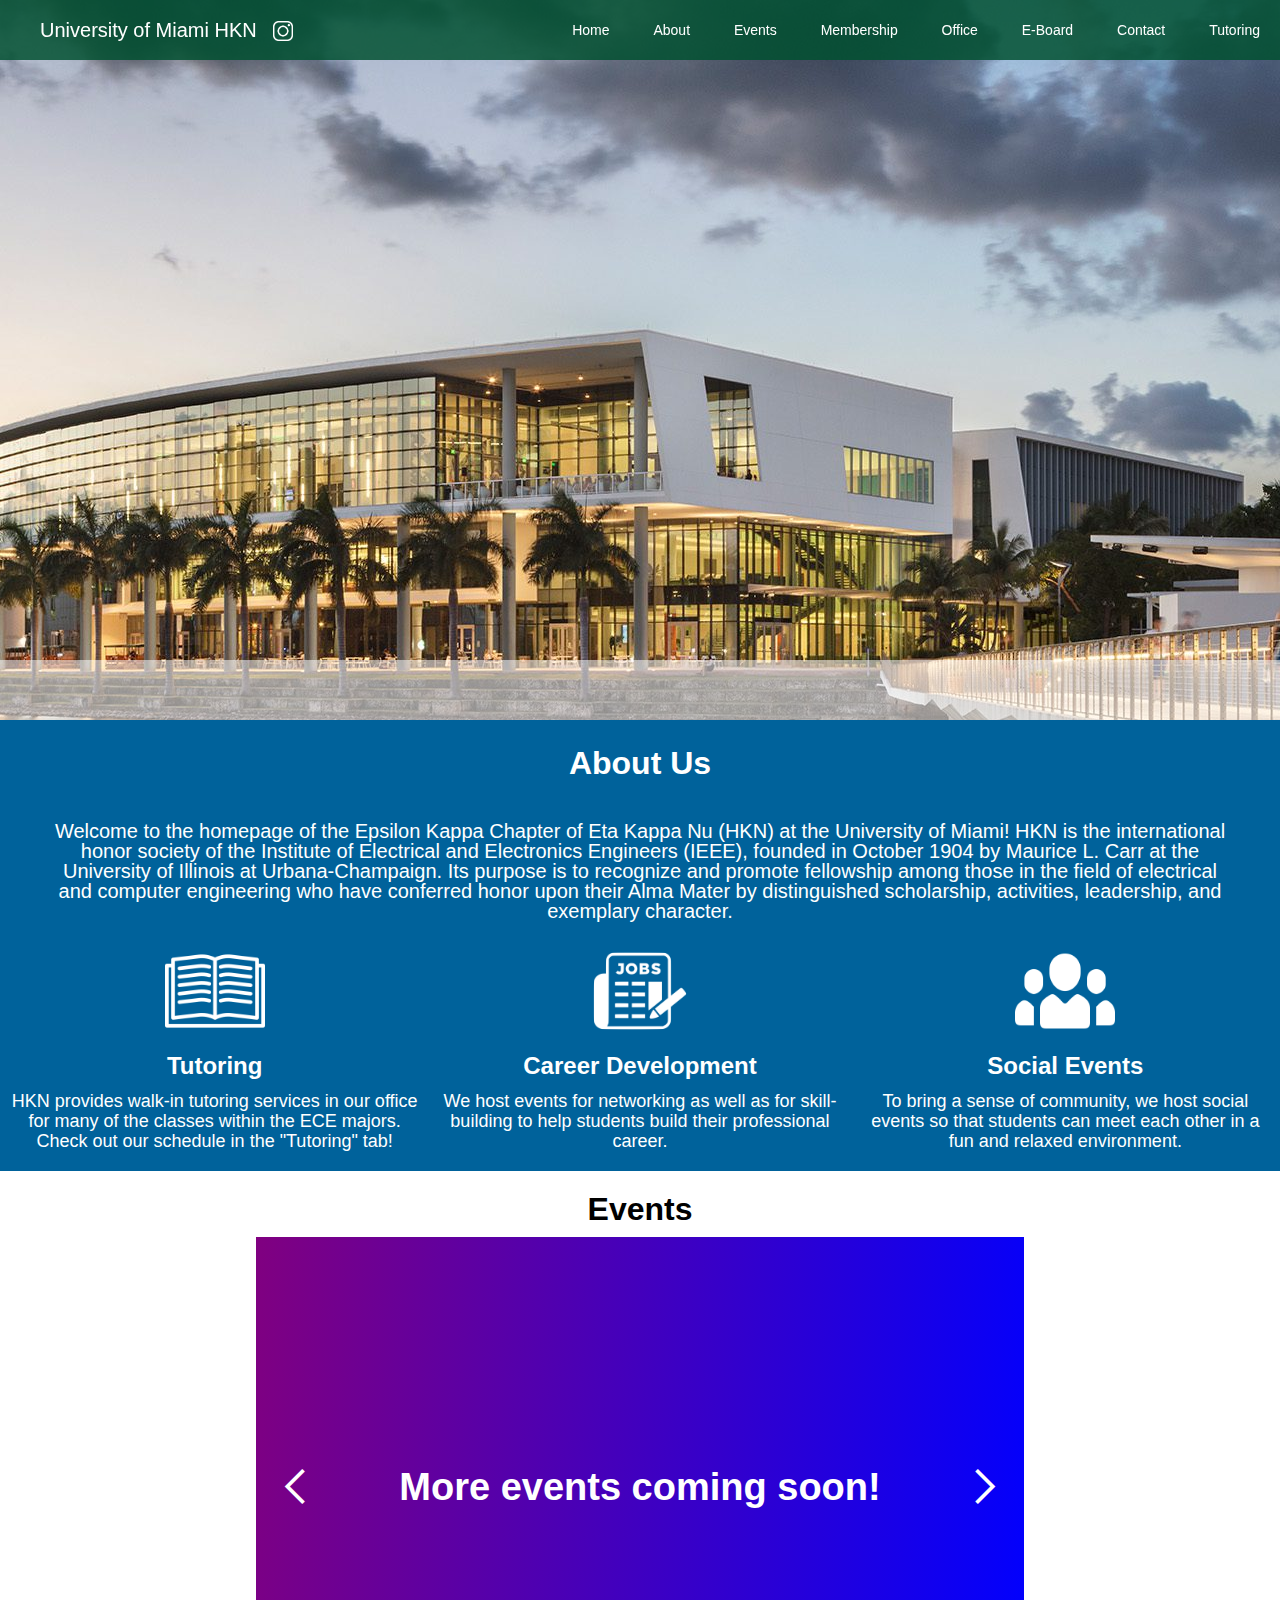
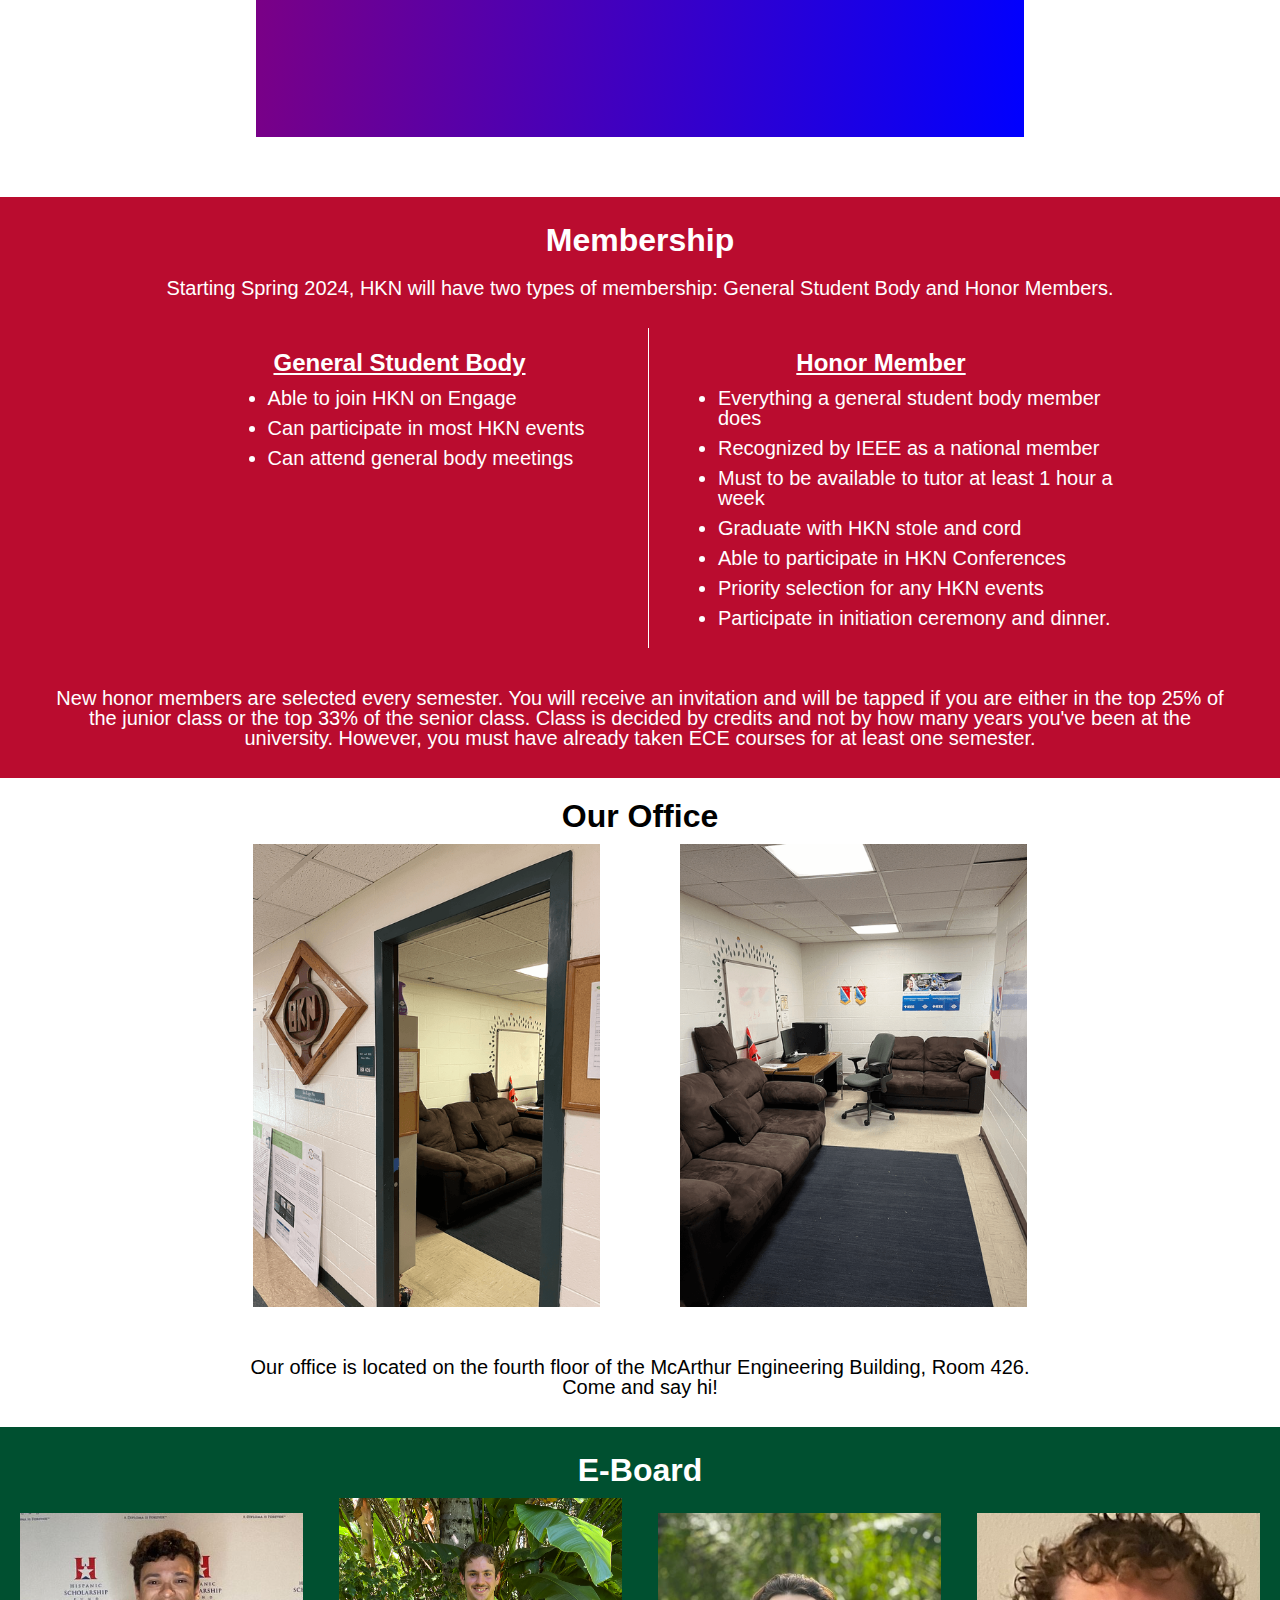
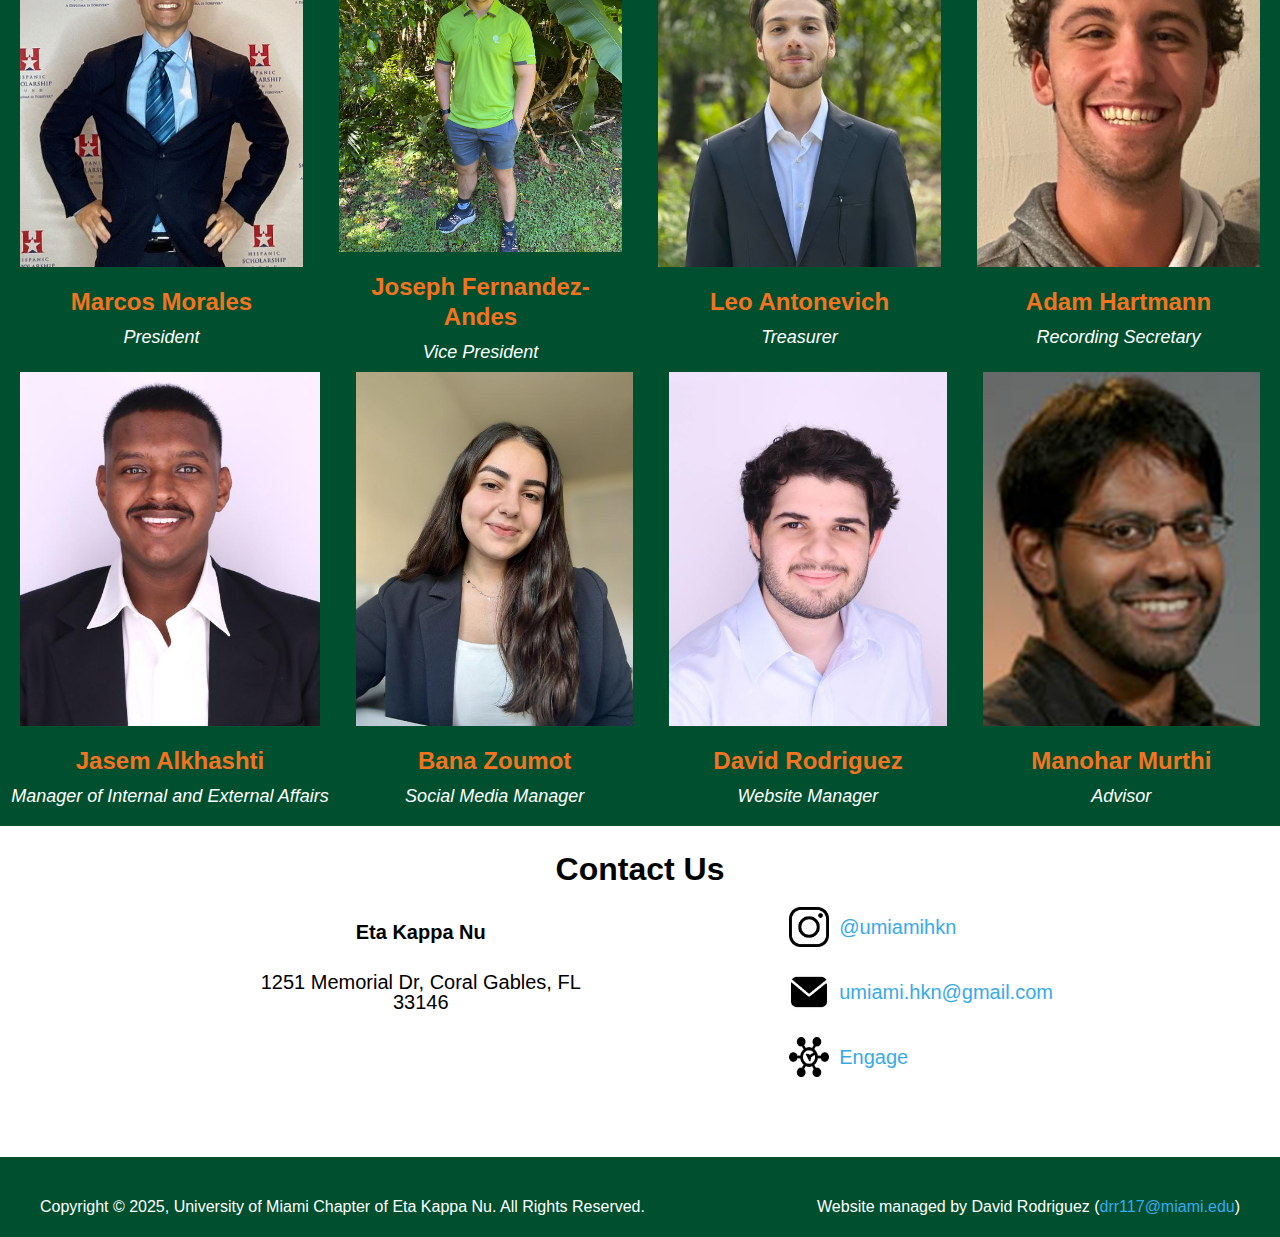
==== index.html @ 245d39bc "Upload Spring 2025 Tutoring" ====
<!DOCTYPE html><!--  This site was created in Webflow. https://www.webflow.com  -->
<!--  Last Published: Wed Dec 13 2023 23:26:52 GMT+0000 (Coordinated Universal Time)  -->
<html data-wf-page="656642b031213f2347761813" data-wf-site="656642b031213f2347761810">
<head>
  <meta charset="utf-8">
  <title>Eta Kappa Nu, Epsilon Kappa Chapter</title>
  <meta content="University of Miami&#x27;s Electrical and Computer Engineering Honor Society. Eta Kappa Nu (HKN) is the international honor society of the Institute of Electrical and Electronics Engineers (IEEE), founded in October 1904 by Maurice L. Carr at the University of Illinois at Urbana-Champaign." name="description">
  <meta content="width=device-width, initial-scale=1" name="viewport">
  <meta content="Webflow" name="generator">
  <link href="css/normalize.css" rel="stylesheet" type="text/css">
  <link href="css/webflow.css" rel="stylesheet" type="text/css">
  <link href="css/main.css" rel="stylesheet" type="text/css">
  <script type="text/javascript">!function(o,c){var n=c.documentElement,t=" w-mod-";n.className+=t+"js",("ontouchstart"in o||o.DocumentTouch&&c instanceof DocumentTouch)&&(n.className+=t+"touch")}(window,document);</script>
  <link href="images/favicon.ico" rel="shortcut icon" type="image/x-icon">
  <link href="images/webclip.png" rel="apple-touch-icon">
  <script async="" src="https://www.googletagmanager.com/gtag/js?id=G-49E4FR5793"></script>
  <script type="text/javascript">window.dataLayer = window.dataLayer || [];function gtag(){dataLayer.push(arguments);}gtag('js', new Date());gtag('set', 'developer_id.dZGVlNj', true);gtag('config', 'G-49E4FR5793');</script>
  <meta name="author" content="Marcos Morales">
  <meta name="keywords" content="HKN, UMiami, tutor, tutoring, ECE">
</head>
<body class="body">
  <div data-animation="default" data-collapse="tiny" data-duration="400" data-easing="ease" data-easing2="ease" role="banner" class="navbar w-nav">
    <div class="container w-container">
      <div class="div-block">
        <p class="header-text">University of Miami HKN</p>
        <a href="https://www.instagram.com/umiamihkn" class="instagram w-nav-brand"><img src="images/Instagram-Logo.png" loading="lazy" width="20" sizes="(max-width: 479px) 100vw, 2vw" alt="A black transparent Instagram logo. Taken from http://pluspng.com/instagram-icon-png-1572.html" srcset="images/Instagram-Logo-p-500.png 500w, images/Instagram-Logo-p-800.png 800w, images/Instagram-Logo-p-1080.png 1080w, images/Instagram-Logo.png 1600w" class="image"></a>
      </div>
      <nav role="navigation" class="nav-menu w-nav-menu">
        <a href="#Home" class="nav-button w-nav-link">Home</a>
        <a href="#About" class="nav-button w-nav-link">About</a>
        <a href="#Events" class="nav-button w-nav-link">Events</a>
        <a href="#Membership" class="nav-button w-nav-link">Membership</a>
        <a href="#Office" class="nav-button w-nav-link">Office</a>
        <a href="#Eboard" class="nav-button w-nav-link">E-Board</a>
        <a href="#Contact" class="nav-button w-nav-link">Contact</a>
        <!-- Next two lines should have only one active at a time. -->
        <a href="TutoringHours.pdf" target="_blank" class="nav-button w-nav-link">Tutoring</a>
        <!-- <a href="coming-soon.html" class="nav-button w-nav-link">Tutoring</a> -->
      </nav>
      <div class="menu-button w-nav-button">
        <div class="w-icon-nav-menu"></div>
      </div>
    </div>
  </div>
  <header class="header">
    <section id="Home" class="home">
      <div data-w-id="f2b8cc6c-4f82-cdc3-f857-5f24c517d451" style="opacity:0" class="title-block">
        <h1 class="title">Eta Kappa Nu<br>Epsilon Kappa Chapter</h1><img src="images/Colorful-HKN-Logo.png" loading="lazy" width="219" sizes="(max-width: 479px) 80vw, (max-width: 991px) 50vw, 400px" alt="A red, white, and blue banner with a gold symbol at the top that says &quot;HKN&quot; and a blue ribbon at the bottom that says &quot;Eta Kappa Nu&quot;. Taken from https://ece.ncsu.edu/student-org/eta-kappa-nu/" srcset="images/Colorful-HKN-Logo-p-500.png 500w, images/Colorful-HKN-Logo-p-800.png 800w, images/Colorful-HKN-Logo.png 1000w" class="image-2">
      </div>
    </section>
  </header>
  <main class="main">
    <section id="About" class="about">
      <h2 class="heading-2">About Us</h2>
      <p class="paragraph-3">Welcome to the homepage of the Epsilon Kappa Chapter of Eta Kappa Nu (HKN) at the University of Miami! HKN is the international honor society of the Institute of Electrical and Electronics Engineers (IEEE), founded in October 1904 by Maurice L. Carr at the University of Illinois at Urbana-Champaign. Its purpose is to recognize and promote fellowship among those in the field of electrical and computer engineering who have conferred honor upon their Alma Mater by distinguished scholarship, activities, leadership, and exemplary character.</p>
      <div class="services">
        <div class="w-layout-blockcontainer service w-container"><img src="images/Book-Icon.png" loading="lazy" alt="A black book icon. Taken from https://clipground.com/icon-buku-clipart.html" class="image-3">
          <h3 class="heading-3">Tutoring</h3>
          <p class="paragraph-4">HKN provides walk-in tutoring services in our office for many of the classes within the ECE majors. Check out our schedule in the &quot;Tutoring&quot; tab!</p>
        </div>
        <div class="w-layout-blockcontainer service w-container"><img src="images/Career-Icon.png" loading="lazy" alt="Black icon of a piece of paper that says &quot;JOBS&quot; and a pencil that is writing on it. Taken from https://www.onlinewebfonts.com/icon/453981" sizes="100px" srcset="images/Career-Icon-p-500.png 500w, images/Career-Icon-p-800.png 800w, images/Career-Icon.png 1024w" class="image-3">
          <h3 class="heading-3">Career Development</h3>
          <p class="paragraph-4">We host events for networking as well as for skill-building to help students build their professional career.</p>
        </div>
        <div class="w-layout-blockcontainer service w-container"><img src="images/Social-Icon.png" loading="lazy" alt="Black icon of three people in a group. Taken from https://icon-icons.com/ko/%EC%95%84%EC%9D%B4%EC%BD%98/%EC%82%AC%ED%9A%8C-%EA%B7%B8%EB%A3%B9-%EB%8A%94-%EC%82%AC%EB%9E%8C%EB%93%A4/123855" class="image-3">
          <h3 class="heading-3">Social Events</h3>
          <p class="paragraph-4">To bring a sense of community, we host social events so that students can meet each other in a fun and relaxed environment.</p>
        </div>
      </div>
    </section>
    <section id="Events" class="events w-node-ecdb5383-8cf3-c752-348a-0f5a2ae3e3f1-47761813">
      <h2 class="heading-4">Events</h2>
      <div data-delay="4000" data-animation="slide" class="slider-2 w-slider" data-autoplay="false" data-easing="ease" data-hide-arrows="false" data-disable-swipe="false" data-autoplay-limit="0" data-nav-spacing="3" data-duration="500" data-infinite="true">
        <div class="w-slider-mask">
          <!-- <div class="slide-3 w-slide">
            <div class="w-layout-blockcontainer container-3 w-container">
              <img src="images/Virtual-Reality-Showcase.png" loading="lazy" sizes="(max-width: 479px) 100vw, (max-width: 767px) 60vw, 370px" srcset="images/Virtual-Reality-Showcase-p-500.png 500w, images/Virtual-Reality-Showcase-p-800.png 800w, images/Virtual-Reality-Showcase-p-1080.png 1080w, images/Virtual-Reality-Showcase.png 1545w" alt="A flyer for the HKN VR Showcase. " class="image-5">
            </div>
          </div> -->
          <!-- More event coming soon -->
          <div class="slide-3 w-slide">
            <div class="w-layout-blockcontainer container-2 w-container">
              <h1 class="heading-5">More events coming soon!</h1>
            </div>
          </div>
        </div>
        <div class="w-slider-arrow-left">
          <div class="w-icon-slider-left"></div>
        </div>
        <div class="w-slider-arrow-right">
          <div class="w-icon-slider-right"></div>
        </div>
        <div class="w-slider-nav w-round w-num"></div>
      </div>
    </section>
    <section id="Membership" class="membership">
      <h2 class="heading-2">Membership</h2>
      <p class="membership-upper-p">Starting Spring 2024, HKN will have two types of membership: General Student Body and Honor Members.</p>
      <div class="member-types">
        <div class="member-type">
          <h3 class="heading-6">General Student Body</h3>
          <ul role="list" class="benefits-list">
            <li class="benefit">Able to join HKN on Engage</li>
            <li class="benefit">Can participate in most HKN events</li>
            <li class="benefit">Can attend general body meetings</li>
          </ul>
        </div>
        <div id="w-node-_3e91f839-45b6-dce8-81c6-16ca9aa4d538-47761813" class="member-type left-border">
          <h3 class="heading-6">Honor Member</h3>
          <ul role="list" class="list">
            <li class="benefit">Everything a general student body member does</li>
            <li class="benefit">Recognized by IEEE as a national member</li>
            <li class="benefit">Must to be available to tutor at least 1 hour a week</li>
            <li class="benefit">Graduate with HKN stole and cord</li>
            <li class="benefit">Able to participate in HKN Conferences</li>
            <li class="benefit">Priority selection for any HKN events</li>
            <li class="benefit">Participate in initiation ceremony and dinner.</li>
          </ul>
        </div>
      </div>
      <p class="paragraph-3">New honor members are selected every semester. You will receive an invitation and will be tapped if you are either in the top 25% of the junior class or the top 33% of the senior class. Class is decided by credits and not by how many years you&#x27;ve been at the university. However, you must have already taken ECE courses for at least one semester.</p>
    </section>
    <section id="Office" class="office">
      <h2 class="heading-2">Our Office</h2>
      <div class="images"><img src="images/Outside-HKN-Office.png" loading="lazy" sizes="(max-width: 479px) 200px, 347px" srcset="images/Outside-HKN-Office-p-500.png 500w, images/Outside-HKN-Office-p-800.png 800w, images/Outside-HKN-Office.png 1000w" alt="Picture showing the outside of the HKN office. " class="image-6"><img src="images/Inside-HKN-Office.png" loading="lazy" sizes="(max-width: 479px) 200px, 347px" srcset="images/Inside-HKN-Office-p-500.png 500w, images/Inside-HKN-Office-p-800.png 800w, images/Inside-HKN-Office.png 1000w" alt="Picture showing the inside of the HKN office." class="image-6"></div>
      <div class="div-block-3">
        <p class="paragraph-3">Our office is located on the fourth floor of the McArthur Engineering Building, Room 426.<br>Come and say hi!</p>
      </div>
    </section>
    <section id="Eboard" class="eboard">
      <h2 class="heading-2">E-Board</h2>
      <div class="row-1">
        <div class="officer"><img src="images/Marcos-Portrait.JPG" loading="lazy" alt="A picture of Marcos Morales in a Navy Blue suit with a blue tie and a blue shirt. The background is white." sizes="(max-width: 479px) 83vw, (max-width: 767px) 28vw, 30vw" srcset="images/Marcos-Portrait-p-500.jpg 500w, images/Marcos-Portrait-p-800.jpg 800w, images/Marcos-Portrait.JPG 966w" class="image-9">
          <h3 class="heading-7">Marcos Morales</h3>
          <p class="paragraph-5">President</p>
        </div>
        <div class="officer"><img src="images/Joseph-Fernandez-Portrait.png" loading="lazy" alt="A picture of Joseph Fernandez-Andes in a green collared shirt and grey shorts with trees in the background." sizes="(max-width: 479px) 83vw, (max-width: 767px) 28vw, 30vw" srcset="images/Joseph-Fernandez-Portrait.png 500w, images/Joseph-Fernandez-Portrait.png 800w, images/Joseph-Fernandez-Portrait.png 1080w, images/Joseph-Fernandez-Portrait.png 1089w" class="image-9">
          <h3 class="heading-7">Joseph Fernandez-Andes</h3>
          <p class="paragraph-5">Vice President</p>
        </div>
        <div class="officer"><img src="images/Leo-Antonevich-Portrait.jpeg" loading="lazy" alt="A picture of Leo Antonevich wearing a grey suit and a white button-up shirt with blurred out trees in the background" sizes="(max-width: 479px) 83vw, (max-width: 767px) 28vw, 30vw" srcset="images/Leo-Antonevich-Portrait-p-500.jpeg 500w, images/Leo-Antonevich-Portrait-p-800.jpeg 800w, images/Leo-Antonevich-Portrait-p-1080.jpeg 1080w, images/Leo-Antonevich-Portrait-p-1600.jpeg 1600w, images/Leo-Antonevich-Portrait-p-2000.jpeg 2000w, images/Leo-Antonevich-Portrait-p-2600.jpeg 2600w, images/Leo-Antonevich-Portrait.jpeg 3024w" class="image-9">
          <h3 class="heading-7">Leo Antonevich</h3>
          <p class="paragraph-5">Treasurer</p>
        </div>
        <div class="officer"><img src="images/Adam-Hartmann-Portrait.png" loading="lazy" alt="A headshot of Adam Hartmann with a white background" sizes="(max-width: 479px) 83vw, (max-width: 767px) 35vw, (max-width: 991px) 36vw, 300px" srcset="images/Adam-Hartmann-Portrait.png 500w, images/Adam-Hartmann-Portrait.png 800w, images/Adam-Hartmann-Portrait.png 828w" class="image-9">
          <h3 class="heading-7">Adam Hartmann</h3>
          <p class="paragraph-5">Recording Secretary</p>
        </div>
      </div>
      <div class="row-2">
        <div class="officer"><img src="images/Jasem_Alkhashti.jpg" loading="lazy" alt="A picture of Jasem Alkhashti wearing a black suit and a white button-up shirt. The background is white." sizes="(max-width: 479px) 83vw, (max-width: 767px) 35vw, (max-width: 991px) 36vw, 300px" srcset="images/Jasem_Alkhashti-p-500.jpg 500w, images/Jasem_Alkhashti-p-800.jpg 800w, images/Jasem_Alkhashti-p-1080.jpg 1080w, images/Jasem_Alkhashti-p-1600.jpg 1600w" class="image-9">
          <h3 class="heading-7">Jasem Alkhashti</h3>
          <p class="paragraph-5">Manager of Internal and External Affairs</p>
        </div>
        <div class="officer"><img src="images/Bana_Zoumot.jpeg" loading="lazy" alt="A picture of Bana Zoumot wearing a grey suit and white shirt. The background is beige." sizes="(max-width: 479px) 83vw, (max-width: 767px) 35vw, (max-width: 991px) 36vw, 300px" srcset="images/Bana_Zoumot-p-500.jpeg 500w, images/Bana_Zoumot-p-800.jpeg 800w, images/Bana_Zoumot-p-1080.jpeg 1080w" class="image-9">
          <h3 class="heading-7">Bana Zoumot</h3>
          <p class="paragraph-5">Social Media Manager</p>
        </div>
        <div class="officer"><img src="images/David_Rodriguez.jpg" loading="lazy" alt="A picture of David Rodriguez wearing a light-blue button-up shirt. The background is white." sizes="(max-width: 479px) 83vw, (max-width: 767px) 35vw, (max-width: 991px) 36vw, 300px" srcset="images/David_Rodriguez-p-500.jpg 500w, images/David_Rodriguez-p-800.jpg 800w, images/David_Rodriguez-p-1080.jpg 1080w, images/David_Rodriguez-p-1600.jpg 1600w" class="image-9">
          <h3 class="heading-7">David Rodriguez</h3>
          <p class="paragraph-5">Website Manager</p>
        </div>
        <div class="officer"><img src="images/Manohar-Murthi-Portrait.png" loading="lazy" alt="A headshot of Manohar Murthi. Taken from https://people.miami.edu/profile/7c0f839bf17fc70daa0c51b7135d4ee8 " class="image-9">
          <h3 class="heading-7">Manohar Murthi</h3>
          <p class="paragraph-5">Advisor</p>
        </div>
      </div>
    </section>
    <section id="Contact" class="contact">
      <h2 class="heading-4">Contact Us</h2>
      <div class="div-block-5">
        <p id="w-node-_1b58f85c-265a-9ab3-d1e6-05a28a34be65-47761813" class="paragraph-6"><strong class="bold-text">Eta Kappa Nu</strong></p>
        <p id="w-node-_13bf65da-d608-82b0-c8f8-1b6cf1526cb0-47761813" class="paragraph-6">1251 Memorial Dr, Coral Gables, FL 33146</p>
        <p class="paragraph-6"></p>
        <div class="div-block-6"><img src="images/Instagram-Logo.png" loading="lazy" alt="A black transparent Instagram logo. Taken from http://pluspng.com/instagram-icon-png-1572.html" sizes="40px" srcset="images/Instagram-Logo-p-500.png 500w, images/Instagram-Logo-p-800.png 800w, images/Instagram-Logo-p-1080.png 1080w, images/Instagram-Logo.png 1600w" class="image-10">
          <p class="paragraph-8">
            <a href="https://www.instagram.com/umiamihkn" target="_blank" class="link">@umiamihkn</a>
          </p>
        </div>
        <div class="div-block-6"><img src="images/Email-Icon.png" loading="lazy" alt="Icon of the email symbol (an envelope) in black. Taken from https://www.iconfinder.com/icons/3872456/email_mail_message_icon" sizes="40px" srcset="images/Email-Icon-p-500.png 500w, images/Email-Icon.png 512w" class="image-10">
          <p class="paragraph-8">
            <a href="mailto:umiami.hkn@gmail.com" class="link">umiami.hkn@gmail.com</a>
          </p>
        </div>
        <div class="div-block-6"><img src="images/Engage-Icon.png" loading="lazy" alt="The green campus labs logo. Taken from https://www.pinclipart.com/maxpin/bhoJJ/" sizes="40px" srcset="images/Engage-Icon-p-500.png 500w, images/Engage-Icon-p-800.png 800w, images/Engage-Icon-p-1080.png 1080w, images/Engage-Icon.png 1491w" class="image-10">
          <p class="paragraph-8">
            <a href="https://miami.campuslabs.com/engage/organization/etakappanu" target="_blank" class="link">Engage</a>
          </p>
        </div>
      </div>
    </section>
  </main>
  <footer class="footer">
    <div class="div-block-4">
      <p class="footer-paragraph">Copyright © 2025, University of Miami Chapter of Eta Kappa Nu. All Rights Reserved. </p>
      <p class="footer-paragraph">Website managed by David Rodriguez (<a href="mailto:drr117@miami.edu" class="link">drr117@miami.edu</a>) </p>
    </div>
  </footer>
  <script src="https://d3e54v103j8qbb.cloudfront.net/js/jquery-3.5.1.min.dc5e7f18c8.js?site=656642b031213f2347761810" type="text/javascript" integrity="sha256-9/aliU8dGd2tb6OSsuzixeV4y/faTqgFtohetphbbj0=" crossorigin="anonymous"></script>
  <script src="js/webflow.js" type="text/javascript"></script>
</body>
</html>
---- css/webflow.css ----
@font-face {
  font-family: 'webflow-icons';
  src: url("[data-uri]") format('truetype');
  font-weight: normal;
  font-style: normal;
}
[class^="w-icon-"],
[class*=" w-icon-"] {
  /* use !important to prevent issues with browser extensions that change fonts */
  font-family: 'webflow-icons' !important;
  speak: none;
  font-style: normal;
  font-weight: normal;
  font-variant: normal;
  text-transform: none;
  line-height: 1;
  /* Better Font Rendering =========== */
  -webkit-font-smoothing: antialiased;
  -moz-osx-font-smoothing: grayscale;
}
.w-icon-slider-right:before {
  content: "\e600";
}
.w-icon-slider-left:before {
  content: "\e601";
}
.w-icon-nav-menu:before {
  content: "\e602";
}
.w-icon-arrow-down:before,
.w-icon-dropdown-toggle:before {
  content: "\e603";
}
.w-icon-file-upload-remove:before {
  content: "\e900";
}
.w-icon-file-upload-icon:before {
  content: "\e903";
}
* {
  -webkit-box-sizing: border-box;
  -moz-box-sizing: border-box;
  box-sizing: border-box;
}
html {
  height: 100%;
}
body {
  margin: 0;
  min-height: 100%;
  background-color: #fff;
  font-family: Arial, sans-serif;
  font-size: 14px;
  line-height: 20px;
  color: #333;
}
img {
  max-width: 100%;
  vertical-align: middle;
  display: inline-block;
}
html.w-mod-touch * {
  background-attachment: scroll !important;
}
.w-block {
  display: block;
}
.w-inline-block {
  max-width: 100%;
  display: inline-block;
}
.w-clearfix:before,
.w-clearfix:after {
  content: " ";
  display: table;
  grid-column-start: 1;
  grid-row-start: 1;
  grid-column-end: 2;
  grid-row-end: 2;
}
.w-clearfix:after {
  clear: both;
}
.w-hidden {
  display: none;
}
.w-button {
  display: inline-block;
  padding: 9px 15px;
  background-color: #3898EC;
  color: white;
  border: 0;
  line-height: inherit;
  text-decoration: none;
  cursor: pointer;
  border-radius: 0;
}
input.w-button {
  -webkit-appearance: button;
}
html[data-w-dynpage] [data-w-cloak] {
  color: transparent !important;
}
.w-code-block {
  margin: unset;
}
.w-webflow-badge,
.w-webflow-badge * {
  position: static;
  left: auto;
  top: auto;
  right: auto;
  bottom: auto;
  z-index: auto;
  display: block;
  visibility: visible;
  overflow: visible;
  overflow-x: visible;
  overflow-y: visible;
  box-sizing: border-box;
  width: auto;
  height: auto;
  max-height: none;
  max-width: none;
  min-height: 0;
  min-width: 0;
  margin: 0;
  padding: 0;
  float: none;
  clear: none;
  border: 0 none transparent;
  border-radius: 0;
  background: none;
  background-image: none;
  background-position: 0% 0%;
  background-size: auto auto;
  background-repeat: repeat;
  background-origin: padding-box;
  background-clip: border-box;
  background-attachment: scroll;
  background-color: transparent;
  box-shadow: none;
  opacity: 1;
  transform: none;
  transition: none;
  direction: ltr;
  font-family: inherit;
  font-weight: inherit;
  color: inherit;
  font-size: inherit;
  line-height: inherit;
  font-style: inherit;
  font-variant: inherit;
  text-align: inherit;
  letter-spacing: inherit;
  text-decoration: inherit;
  text-indent: 0;
  text-transform: inherit;
  list-style-type: disc;
  text-shadow: none;
  font-smoothing: auto;
  vertical-align: baseline;
  cursor: inherit;
  white-space: inherit;
  word-break: normal;
  word-spacing: normal;
  word-wrap: normal;
}
.w-webflow-badge {
  position: fixed !important;
  display: inline-block !important;
  visibility: visible !important;
  z-index: 2147483647 !important;
  top: auto !important;
  right: 12px !important;
  bottom: 12px !important;
  left: auto !important;
  color: #aaadb0 !important;
  background-color: #fff !important;
  border-radius: 3px !important;
  padding: 6px !important;
  font-size: 12px !important;
  opacity: 1 !important;
  line-height: 14px !important;
  text-decoration: none !important;
  transform: none !important;
  margin: 0 !important;
  width: auto !important;
  height: auto !important;
  overflow: visible !important;
  white-space: nowrap;
  box-shadow: 0 0 0 1px rgba(0, 0, 0, 0.1), 0px 1px 3px rgba(0, 0, 0, 0.1);
  cursor: pointer;
}
.w-webflow-badge > img {
  display: inline-block !important;
  visibility: visible !important;
  opacity: 1 !important;
  vertical-align: middle !important;
}
h1,
h2,
h3,
h4,
h5,
h6 {
  font-weight: bold;
  margin-bottom: 10px;
}
h1 {
  font-size: 38px;
  line-height: 44px;
  margin-top: 20px;
}
h2 {
  font-size: 32px;
  line-height: 36px;
  margin-top: 20px;
}
h3 {
  font-size: 24px;
  line-height: 30px;
  margin-top: 20px;
}
h4 {
  font-size: 18px;
  line-height: 24px;
  margin-top: 10px;
}
h5 {
  font-size: 14px;
  line-height: 20px;
  margin-top: 10px;
}
h6 {
  font-size: 12px;
  line-height: 18px;
  margin-top: 10px;
}
p {
  margin-top: 0;
  margin-bottom: 10px;
}
blockquote {
  margin: 0 0 10px 0;
  padding: 10px 20px;
  border-left: 5px solid #E2E2E2;
  font-size: 18px;
  line-height: 22px;
}
figure {
  margin: 0;
  margin-bottom: 10px;
}
figcaption {
  margin-top: 5px;
  text-align: center;
}
ul,
ol {
  margin-top: 0px;
  margin-bottom: 10px;
  padding-left: 40px;
}
.w-list-unstyled {
  padding-left: 0;
  list-style: none;
}
.w-embed:before,
.w-embed:after {
  content: " ";
  display: table;
  grid-column-start: 1;
  grid-row-start: 1;
  grid-column-end: 2;
  grid-row-end: 2;
}
.w-embed:after {
  clear: both;
}
.w-video {
  width: 100%;
  position: relative;
  padding: 0;
}
.w-video iframe,
.w-video object,
.w-video embed {
  position: absolute;
  top: 0;
  left: 0;
  width: 100%;
  height: 100%;
  border: none;
}
fieldset {
  padding: 0;
  margin: 0;
  border: 0;
}
button,
[type='button'],
[type='reset'] {
  border: 0;
  cursor: pointer;
  -webkit-appearance: button;
}
.w-form {
  margin: 0 0 15px;
}
.w-form-done {
  display: none;
  padding: 20px;
  text-align: center;
  background-color: #dddddd;
}
.w-form-fail {
  display: none;
  margin-top: 10px;
  padding: 10px;
  background-color: #ffdede;
}
label {
  display: block;
  margin-bottom: 5px;
  font-weight: bold;
}
.w-input,
.w-select {
  display: block;
  width: 100%;
  height: 38px;
  padding: 8px 12px;
  margin-bottom: 10px;
  font-size: 14px;
  line-height: 1.42857143;
  color: #333333;
  vertical-align: middle;
  background-color: #ffffff;
  border: 1px solid #cccccc;
}
.w-input:-moz-placeholder,
.w-select:-moz-placeholder {
  color: #999;
}
.w-input::-moz-placeholder,
.w-select::-moz-placeholder {
  color: #999;
  opacity: 1;
}
.w-input::-webkit-input-placeholder,
.w-select::-webkit-input-placeholder {
  color: #999;
}
.w-input:focus,
.w-select:focus {
  border-color: #3898EC;
  outline: 0;
}
.w-input[disabled],
.w-select[disabled],
.w-input[readonly],
.w-select[readonly],
fieldset[disabled] .w-input,
fieldset[disabled] .w-select {
  cursor: not-allowed;
}
.w-input[disabled]:not(.w-input-disabled),
.w-select[disabled]:not(.w-input-disabled),
.w-input[readonly],
.w-select[readonly],
fieldset[disabled]:not(.w-input-disabled) .w-input,
fieldset[disabled]:not(.w-input-disabled) .w-select {
  background-color: #eeeeee;
}
textarea.w-input,
textarea.w-select {
  height: auto;
}
.w-select {
  background-color: #f3f3f3;
}
.w-select[multiple] {
  height: auto;
}
.w-form-label {
  display: inline-block;
  cursor: pointer;
  font-weight: normal;
  margin-bottom: 0px;
}
.w-radio {
  display: block;
  margin-bottom: 5px;
  padding-left: 20px;
}
.w-radio:before,
.w-radio:after {
  content: " ";
  display: table;
  grid-column-start: 1;
  grid-row-start: 1;
  grid-column-end: 2;
  grid-row-end: 2;
}
.w-radio:after {
  clear: both;
}
.w-radio-input {
  margin: 4px 0 0;
  line-height: normal;
  float: left;
  margin-left: -20px;
}
.w-radio-input {
  margin-top: 3px;
}
.w-file-upload {
  display: block;
  margin-bottom: 10px;
}
.w-file-upload-input {
  width: 0.1px;
  height: 0.1px;
  opacity: 0;
  overflow: hidden;
  position: absolute;
  z-index: -100;
}
.w-file-upload-default,
.w-file-upload-uploading,
.w-file-upload-success {
  display: inline-block;
  color: #333333;
}
.w-file-upload-error {
  display: block;
  margin-top: 10px;
}
.w-file-upload-default.w-hidden,
.w-file-upload-uploading.w-hidden,
.w-file-upload-error.w-hidden,
.w-file-upload-success.w-hidden {
  display: none;
}
.w-file-upload-uploading-btn {
  display: flex;
  font-size: 14px;
  font-weight: normal;
  cursor: pointer;
  margin: 0;
  padding: 8px 12px;
  border: 1px solid #cccccc;
  background-color: #fafafa;
}
.w-file-upload-file {
  display: flex;
  flex-grow: 1;
  justify-content: space-between;
  margin: 0;
  padding: 8px 9px 8px 11px;
  border: 1px solid #cccccc;
  background-color: #fafafa;
}
.w-file-upload-file-name {
  font-size: 14px;
  font-weight: normal;
  display: block;
}
.w-file-remove-link {
  margin-top: 3px;
  margin-left: 10px;
  width: auto;
  height: auto;
  padding: 3px;
  display: block;
  cursor: pointer;
}
.w-icon-file-upload-remove {
  margin: auto;
  font-size: 10px;
}
.w-file-upload-error-msg {
  display: inline-block;
  color: #ea384c;
  padding: 2px 0;
}
.w-file-upload-info {
  display: inline-block;
  line-height: 38px;
  padding: 0 12px;
}
.w-file-upload-label {
  display: inline-block;
  font-size: 14px;
  font-weight: normal;
  cursor: pointer;
  margin: 0;
  padding: 8px 12px;
  border: 1px solid #cccccc;
  background-color: #fafafa;
}
.w-icon-file-upload-icon,
.w-icon-file-upload-uploading {
  display: inline-block;
  margin-right: 8px;
  width: 20px;
}
.w-icon-file-upload-uploading {
  height: 20px;
}
.w-container {
  margin-left: auto;
  margin-right: auto;
  max-width: 940px;
}
.w-container:before,
.w-container:after {
  content: " ";
  display: table;
  grid-column-start: 1;
  grid-row-start: 1;
  grid-column-end: 2;
  grid-row-end: 2;
}
.w-container:after {
  clear: both;
}
.w-container .w-row {
  margin-left: -10px;
  margin-right: -10px;
}
.w-row:before,
.w-row:after {
  content: " ";
  display: table;
  grid-column-start: 1;
  grid-row-start: 1;
  grid-column-end: 2;
  grid-row-end: 2;
}
.w-row:after {
  clear: both;
}
.w-row .w-row {
  margin-left: 0;
  margin-right: 0;
}
.w-col {
  position: relative;
  float: left;
  width: 100%;
  min-height: 1px;
  padding-left: 10px;
  padding-right: 10px;
}
.w-col .w-col {
  padding-left: 0;
  padding-right: 0;
}
.w-col-1 {
  width: 8.33333333%;
}
.w-col-2 {
  width: 16.66666667%;
}
.w-col-3 {
  width: 25%;
}
.w-col-4 {
  width: 33.33333333%;
}
.w-col-5 {
  width: 41.66666667%;
}
.w-col-6 {
  width: 50%;
}
.w-col-7 {
  width: 58.33333333%;
}
.w-col-8 {
  width: 66.66666667%;
}
.w-col-9 {
  width: 75%;
}
.w-col-10 {
  width: 83.33333333%;
}
.w-col-11 {
  width: 91.66666667%;
}
.w-col-12 {
  width: 100%;
}
.w-hidden-main {
  display: none !important;
}
@media screen and (max-width: 991px) {
  .w-container {
    max-width: 728px;
  }
  .w-hidden-main {
    display: inherit !important;
  }
  .w-hidden-medium {
    display: none !important;
  }
  .w-col-medium-1 {
    width: 8.33333333%;
  }
  .w-col-medium-2 {
    width: 16.66666667%;
  }
  .w-col-medium-3 {
    width: 25%;
  }
  .w-col-medium-4 {
    width: 33.33333333%;
  }
  .w-col-medium-5 {
    width: 41.66666667%;
  }
  .w-col-medium-6 {
    width: 50%;
  }
  .w-col-medium-7 {
    width: 58.33333333%;
  }
  .w-col-medium-8 {
    width: 66.66666667%;
  }
  .w-col-medium-9 {
    width: 75%;
  }
  .w-col-medium-10 {
    width: 83.33333333%;
  }
  .w-col-medium-11 {
    width: 91.66666667%;
  }
  .w-col-medium-12 {
    width: 100%;
  }
  .w-col-stack {
    width: 100%;
    left: auto;
    right: auto;
  }
}
@media screen and (max-width: 767px) {
  .w-hidden-main {
    display: inherit !important;
  }
  .w-hidden-medium {
    display: inherit !important;
  }
  .w-hidden-small {
    display: none !important;
  }
  .w-row,
  .w-container .w-row {
    margin-left: 0;
    margin-right: 0;
  }
  .w-col {
    width: 100%;
    left: auto;
    right: auto;
  }
  .w-col-small-1 {
    width: 8.33333333%;
  }
  .w-col-small-2 {
    width: 16.66666667%;
  }
  .w-col-small-3 {
    width: 25%;
  }
  .w-col-small-4 {
    width: 33.33333333%;
  }
  .w-col-small-5 {
    width: 41.66666667%;
  }
  .w-col-small-6 {
    width: 50%;
  }
  .w-col-small-7 {
    width: 58.33333333%;
  }
  .w-col-small-8 {
    width: 66.66666667%;
  }
  .w-col-small-9 {
    width: 75%;
  }
  .w-col-small-10 {
    width: 83.33333333%;
  }
  .w-col-small-11 {
    width: 91.66666667%;
  }
  .w-col-small-12 {
    width: 100%;
  }
}
@media screen and (max-width: 479px) {
  .w-container {
    max-width: none;
  }
  .w-hidden-main {
    display: inherit !important;
  }
  .w-hidden-medium {
    display: inherit !important;
  }
  .w-hidden-small {
    display: inherit !important;
  }
  .w-hidden-tiny {
    display: none !important;
  }
  .w-col {
    width: 100%;
  }
  .w-col-tiny-1 {
    width: 8.33333333%;
  }
  .w-col-tiny-2 {
    width: 16.66666667%;
  }
  .w-col-tiny-3 {
    width: 25%;
  }
  .w-col-tiny-4 {
    width: 33.33333333%;
  }
  .w-col-tiny-5 {
    width: 41.66666667%;
  }
  .w-col-tiny-6 {
    width: 50%;
  }
  .w-col-tiny-7 {
    width: 58.33333333%;
  }
  .w-col-tiny-8 {
    width: 66.66666667%;
  }
  .w-col-tiny-9 {
    width: 75%;
  }
  .w-col-tiny-10 {
    width: 83.33333333%;
  }
  .w-col-tiny-11 {
    width: 91.66666667%;
  }
  .w-col-tiny-12 {
    width: 100%;
  }
}
.w-widget {
  position: relative;
}
.w-widget-map {
  width: 100%;
  height: 400px;
}
.w-widget-map label {
  width: auto;
  display: inline;
}
.w-widget-map img {
  max-width: inherit;
}
.w-widget-map .gm-style-iw {
  text-align: center;
}
.w-widget-map .gm-style-iw > button {
  display: none !important;
}
.w-widget-twitter {
  overflow: hidden;
}
.w-widget-twitter-count-shim {
  display: inline-block;
  vertical-align: top;
  position: relative;
  width: 28px;
  height: 20px;
  text-align: center;
  background: white;
  border: #758696 solid 1px;
  border-radius: 3px;
}
.w-widget-twitter-count-shim * {
  pointer-events: none;
  -webkit-user-select: none;
  -moz-user-select: none;
  -ms-user-select: none;
  user-select: none;
}
.w-widget-twitter-count-shim .w-widget-twitter-count-inner {
  position: relative;
  font-size: 15px;
  line-height: 12px;
  text-align: center;
  color: #999;
  font-family: serif;
}
.w-widget-twitter-count-shim .w-widget-twitter-count-clear {
  position: relative;
  display: block;
}
.w-widget-twitter-count-shim.w--large {
  width: 36px;
  height: 28px;
}
.w-widget-twitter-count-shim.w--large .w-widget-twitter-count-inner {
  font-size: 18px;
  line-height: 18px;
}
.w-widget-twitter-count-shim:not(.w--vertical) {
  margin-left: 5px;
  margin-right: 8px;
}
.w-widget-twitter-count-shim:not(.w--vertical).w--large {
  margin-left: 6px;
}
.w-widget-twitter-count-shim:not(.w--vertical):before,
.w-widget-twitter-count-shim:not(.w--vertical):after {
  top: 50%;
  left: 0;
  border: solid transparent;
  content: ' ';
  height: 0;
  width: 0;
  position: absolute;
  pointer-events: none;
}
.w-widget-twitter-count-shim:not(.w--vertical):before {
  border-color: rgba(117, 134, 150, 0);
  border-right-color: #5d6c7b;
  border-width: 4px;
  margin-left: -9px;
  margin-top: -4px;
}
.w-widget-twitter-count-shim:not(.w--vertical).w--large:before {
  border-width: 5px;
  margin-left: -10px;
  margin-top: -5px;
}
.w-widget-twitter-count-shim:not(.w--vertical):after {
  border-color: rgba(255, 255, 255, 0);
  border-right-color: white;
  border-width: 4px;
  margin-left: -8px;
  margin-top: -4px;
}
.w-widget-twitter-count-shim:not(.w--vertical).w--large:after {
  border-width: 5px;
  margin-left: -9px;
  margin-top: -5px;
}
.w-widget-twitter-count-shim.w--vertical {
  width: 61px;
  height: 33px;
  margin-bottom: 8px;
}
.w-widget-twitter-count-shim.w--vertical:before,
.w-widget-twitter-count-shim.w--vertical:after {
  top: 100%;
  left: 50%;
  border: solid transparent;
  content: ' ';
  height: 0;
  width: 0;
  position: absolute;
  pointer-events: none;
}
.w-widget-twitter-count-shim.w--vertical:before {
  border-color: rgba(117, 134, 150, 0);
  border-top-color: #5d6c7b;
  border-width: 5px;
  margin-left: -5px;
}
.w-widget-twitter-count-shim.w--vertical:after {
  border-color: rgba(255, 255, 255, 0);
  border-top-color: white;
  border-width: 4px;
  margin-left: -4px;
}
.w-widget-twitter-count-shim.w--vertical .w-widget-twitter-count-inner {
  font-size: 18px;
  line-height: 22px;
}
.w-widget-twitter-count-shim.w--vertical.w--large {
  width: 76px;
}
.w-background-video {
  position: relative;
  overflow: hidden;
  height: 500px;
  color: white;
}
.w-background-video > video {
  background-size: cover;
  background-position: 50% 50%;
  position: absolute;
  margin: auto;
  width: 100%;
  height: 100%;
  right: -100%;
  bottom: -100%;
  top: -100%;
  left: -100%;
  object-fit: cover;
  z-index: -100;
}
.w-background-video > video::-webkit-media-controls-start-playback-button {
  display: none !important;
  -webkit-appearance: none;
}
.w-background-video--control {
  position: absolute;
  bottom: 1em;
  right: 1em;
  background-color: transparent;
  padding: 0;
}
.w-background-video--control > [hidden] {
  display: none !important;
}
.w-slider {
  position: relative;
  height: 300px;
  text-align: center;
  background: #dddddd;
  clear: both;
  -webkit-tap-highlight-color: rgba(0, 0, 0, 0);
  tap-highlight-color: rgba(0, 0, 0, 0);
}
.w-slider-mask {
  position: relative;
  display: block;
  overflow: hidden;
  z-index: 1;
  left: 0;
  right: 0;
  height: 100%;
  white-space: nowrap;
}
.w-slide {
  position: relative;
  display: inline-block;
  vertical-align: top;
  width: 100%;
  height: 100%;
  white-space: normal;
  text-align: left;
}
.w-slider-nav {
  position: absolute;
  z-index: 2;
  top: auto;
  right: 0;
  bottom: 0;
  left: 0;
  margin: auto;
  padding-top: 10px;
  height: 40px;
  text-align: center;
  -webkit-tap-highlight-color: rgba(0, 0, 0, 0);
  tap-highlight-color: rgba(0, 0, 0, 0);
}
.w-slider-nav.w-round > div {
  border-radius: 100%;
}
.w-slider-nav.w-num > div {
  width: auto;
  height: auto;
  padding: 0.2em 0.5em;
  font-size: inherit;
  line-height: inherit;
}
.w-slider-nav.w-shadow > div {
  box-shadow: 0 0 3px rgba(51, 51, 51, 0.4);
}
.w-slider-nav-invert {
  color: #fff;
}
.w-slider-nav-invert > div {
  background-color: rgba(34, 34, 34, 0.4);
}
.w-slider-nav-invert > div.w-active {
  background-color: #222;
}
.w-slider-dot {
  position: relative;
  display: inline-block;
  width: 1em;
  height: 1em;
  background-color: rgba(255, 255, 255, 0.4);
  cursor: pointer;
  margin: 0 3px 0.5em;
  transition: background-color 100ms, color 100ms;
}
.w-slider-dot.w-active {
  background-color: #fff;
}
.w-slider-dot:focus {
  outline: none;
  box-shadow: 0px 0px 0px 2px #fff;
}
.w-slider-dot:focus.w-active {
  box-shadow: none;
}
.w-slider-arrow-left,
.w-slider-arrow-right {
  position: absolute;
  width: 80px;
  top: 0;
  right: 0;
  bottom: 0;
  left: 0;
  margin: auto;
  cursor: pointer;
  overflow: hidden;
  color: white;
  font-size: 40px;
  -webkit-tap-highlight-color: rgba(0, 0, 0, 0);
  tap-highlight-color: rgba(0, 0, 0, 0);
  -webkit-user-select: none;
  -moz-user-select: none;
  -ms-user-select: none;
  user-select: none;
}
.w-slider-arrow-left [class^='w-icon-'],
.w-slider-arrow-right [class^='w-icon-'],
.w-slider-arrow-left [class*=' w-icon-'],
.w-slider-arrow-right [class*=' w-icon-'] {
  position: absolute;
}
.w-slider-arrow-left:focus,
.w-slider-arrow-right:focus {
  outline: 0;
}
.w-slider-arrow-left {
  z-index: 3;
  right: auto;
}
.w-slider-arrow-right {
  z-index: 4;
  left: auto;
}
.w-icon-slider-left,
.w-icon-slider-right {
  top: 0;
  right: 0;
  bottom: 0;
  left: 0;
  margin: auto;
  width: 1em;
  height: 1em;
}
.w-slider-aria-label {
  border: 0;
  clip: rect(0 0 0 0);
  height: 1px;
  margin: -1px;
  overflow: hidden;
  padding: 0;
  position: absolute;
  width: 1px;
}
.w-slider-force-show {
  display: block !important;
}
.w-dropdown {
  display: inline-block;
  position: relative;
  text-align: left;
  margin-left: auto;
  margin-right: auto;
  z-index: 900;
}
.w-dropdown-btn,
.w-dropdown-toggle,
.w-dropdown-link {
  position: relative;
  vertical-align: top;
  text-decoration: none;
  color: #222222;
  padding: 20px;
  text-align: left;
  margin-left: auto;
  margin-right: auto;
  white-space: nowrap;
}
.w-dropdown-toggle {
  -webkit-user-select: none;
  -moz-user-select: none;
  -ms-user-select: none;
  user-select: none;
  display: inline-block;
  cursor: pointer;
  padding-right: 40px;
}
.w-dropdown-toggle:focus {
  outline: 0;
}
.w-icon-dropdown-toggle {
  position: absolute;
  top: 0;
  right: 0;
  bottom: 0;
  margin: auto;
  margin-right: 20px;
  width: 1em;
  height: 1em;
}
.w-dropdown-list {
  position: absolute;
  background: #dddddd;
  display: none;
  min-width: 100%;
}
.w-dropdown-list.w--open {
  display: block;
}
.w-dropdown-link {
  padding: 10px 20px;
  display: block;
  color: #222222;
}
.w-dropdown-link.w--current {
  color: #0082f3;
}
.w-dropdown-link:focus {
  outline: 0;
}
@media screen and (max-width: 767px) {
  .w-nav-brand {
    padding-left: 10px;
  }
}
/**
 * ## Note
 * Safari (on both iOS and OS X) does not handle viewport units (vh, vw) well.
 * For example percentage units do not work on descendants of elements that
 * have any dimensions expressed in viewport units. It also doesn’t handle them at
 * all in `calc()`.
 */
/**
 * Wrapper around all lightbox elements
 *
 * 1. Since the lightbox can receive focus, IE also gives it an outline.
 * 2. Fixes flickering on Chrome when a transition is in progress
 *    underneath the lightbox.
 */
.w-lightbox-backdrop {
  cursor: auto;
  font-style: normal;
  letter-spacing: normal;
  list-style: disc;
  text-indent: 0;
  text-shadow: none;
  text-transform: none;
  visibility: visible;
  white-space: normal;
  word-break: normal;
  word-spacing: normal;
  word-wrap: normal;
  position: fixed;
  top: 0;
  right: 0;
  bottom: 0;
  left: 0;
  color: #fff;
  font-family: "Helvetica Neue", Helvetica, Ubuntu, "Segoe UI", Verdana, sans-serif;
  font-size: 17px;
  line-height: 1.2;
  font-weight: 300;
  text-align: center;
  background: rgba(0, 0, 0, 0.9);
  z-index: 2000;
  outline: 0;
  /* 1 */
  opacity: 0;
  -webkit-user-select: none;
  -moz-user-select: none;
  -webkit-tap-highlight-color: transparent;
  -webkit-transform: translate(0, 0);
  /* 2 */
}
/**
 * Neat trick to bind the rubberband effect to our canvas instead of the whole
 * document on iOS. It also prevents a bug that causes the document underneath to scroll.
 */
.w-lightbox-backdrop,
.w-lightbox-container {
  height: 100%;
  overflow: auto;
  -webkit-overflow-scrolling: touch;
}
.w-lightbox-content {
  position: relative;
  height: 100vh;
  overflow: hidden;
}
.w-lightbox-view {
  position: absolute;
  width: 100vw;
  height: 100vh;
  opacity: 0;
}
.w-lightbox-view:before {
  content: "";
  height: 100vh;
}
/* .w-lightbox-content */
.w-lightbox-group,
.w-lightbox-group .w-lightbox-view,
.w-lightbox-group .w-lightbox-view:before {
  height: 86vh;
}
.w-lightbox-frame,
.w-lightbox-view:before {
  display: inline-block;
  vertical-align: middle;
}
/*
 * 1. Remove default margin set by user-agent on the <figure> element.
 */
.w-lightbox-figure {
  position: relative;
  margin: 0;
  /* 1 */
}
.w-lightbox-group .w-lightbox-figure {
  cursor: pointer;
}
/**
 * IE adds image dimensions as width and height attributes on the IMG tag,
 * but we need both width and height to be set to auto to enable scaling.
 */
.w-lightbox-img {
  width: auto;
  height: auto;
  max-width: none;
}
/**
 * 1. Reset if style is set by user on "All Images"
 */
.w-lightbox-image {
  display: block;
  float: none;
  /* 1 */
  max-width: 100vw;
  max-height: 100vh;
}
.w-lightbox-group .w-lightbox-image {
  max-height: 86vh;
}
.w-lightbox-caption {
  position: absolute;
  right: 0;
  bottom: 0;
  left: 0;
  padding: 0.5em 1em;
  background: rgba(0, 0, 0, 0.4);
  text-align: left;
  text-overflow: ellipsis;
  white-space: nowrap;
  overflow: hidden;
}
.w-lightbox-embed {
  position: absolute;
  top: 0;
  right: 0;
  bottom: 0;
  left: 0;
  width: 100%;
  height: 100%;
}
.w-lightbox-control {
  position: absolute;
  top: 0;
  width: 4em;
  background-size: 24px;
  background-repeat: no-repeat;
  background-position: center;
  cursor: pointer;
  -webkit-transition: all 0.3s;
  transition: all 0.3s;
}
.w-lightbox-left {
  display: none;
  bottom: 0;
  left: 0;
  /* <svg xmlns="http://www.w3.org/2000/svg" viewBox="-20 0 24 40" width="24" height="40"><g transform="rotate(45)"><path d="m0 0h5v23h23v5h-28z" opacity=".4"/><path d="m1 1h3v23h23v3h-26z" fill="#fff"/></g></svg> */
  background-image: url("[data-uri]");
}
.w-lightbox-right {
  display: none;
  right: 0;
  bottom: 0;
  /* <svg xmlns="http://www.w3.org/2000/svg" viewBox="-4 0 24 40" width="24" height="40"><g transform="rotate(45)"><path d="m0-0h28v28h-5v-23h-23z" opacity=".4"/><path d="m1 1h26v26h-3v-23h-23z" fill="#fff"/></g></svg> */
  background-image: url("[data-uri]");
}
/*
 * Without specifying the with and height inside the SVG, all versions of IE render the icon too small.
 * The bug does not seem to manifest itself if the elements are tall enough such as the above arrows.
 * (http://stackoverflow.com/questions/16092114/background-size-differs-in-internet-explorer)
 */
.w-lightbox-close {
  right: 0;
  height: 2.6em;
  /* <svg xmlns="http://www.w3.org/2000/svg" viewBox="-4 0 18 17" width="18" height="17"><g transform="rotate(45)"><path d="m0 0h7v-7h5v7h7v5h-7v7h-5v-7h-7z" opacity=".4"/><path d="m1 1h7v-7h3v7h7v3h-7v7h-3v-7h-7z" fill="#fff"/></g></svg> */
  background-image: url("[data-uri]");
  background-size: 18px;
}
/**
 * 1. All IE versions add extra space at the bottom without this.
 */
.w-lightbox-strip {
  position: absolute;
  bottom: 0;
  left: 0;
  right: 0;
  padding: 0 1vh;
  line-height: 0;
  /* 1 */
  white-space: nowrap;
  overflow-x: auto;
  overflow-y: hidden;
}
/*
 * 1. We use content-box to avoid having to do `width: calc(10vh + 2vw)`
 *    which doesn’t work in Safari anyway.
 * 2. Chrome renders images pixelated when switching to GPU. Making sure
 *    the parent is also rendered on the GPU (by setting translate3d for
 *    example) fixes this behavior.
 */
.w-lightbox-item {
  display: inline-block;
  width: 10vh;
  padding: 2vh 1vh;
  box-sizing: content-box;
  /* 1 */
  cursor: pointer;
  -webkit-transform: translate3d(0, 0, 0);
  /* 2 */
}
.w-lightbox-active {
  opacity: 0.3;
}
.w-lightbox-thumbnail {
  position: relative;
  height: 10vh;
  background: #222;
  overflow: hidden;
}
.w-lightbox-thumbnail-image {
  position: absolute;
  top: 0;
  left: 0;
}
.w-lightbox-thumbnail .w-lightbox-tall {
  top: 50%;
  width: 100%;
  -webkit-transform: translate(0, -50%);
  transform: translate(0, -50%);
}
.w-lightbox-thumbnail .w-lightbox-wide {
  left: 50%;
  height: 100%;
  -webkit-transform: translate(-50%, 0);
  transform: translate(-50%, 0);
}
/*
 * Spinner
 *
 * Absolute pixel values are used to avoid rounding errors that would cause
 * the white spinning element to be misaligned with the track.
 */
.w-lightbox-spinner {
  position: absolute;
  top: 50%;
  left: 50%;
  box-sizing: border-box;
  width: 40px;
  height: 40px;
  margin-top: -20px;
  margin-left: -20px;
  border: 5px solid rgba(0, 0, 0, 0.4);
  border-radius: 50%;
  -webkit-animation: spin 0.8s infinite linear;
  animation: spin 0.8s infinite linear;
}
.w-lightbox-spinner:after {
  content: "";
  position: absolute;
  top: -4px;
  right: -4px;
  bottom: -4px;
  left: -4px;
  border: 3px solid transparent;
  border-bottom-color: #fff;
  border-radius: 50%;
}
/*
 * Utility classes
 */
.w-lightbox-hide {
  display: none;
}
.w-lightbox-noscroll {
  overflow: hidden;
}
@media (min-width: 768px) {
  .w-lightbox-content {
    height: 96vh;
    margin-top: 2vh;
  }
  .w-lightbox-view,
  .w-lightbox-view:before {
    height: 96vh;
  }
  /* .w-lightbox-content */
  .w-lightbox-group,
  .w-lightbox-group .w-lightbox-view,
  .w-lightbox-group .w-lightbox-view:before {
    height: 84vh;
  }
  .w-lightbox-image {
    max-width: 96vw;
    max-height: 96vh;
  }
  .w-lightbox-group .w-lightbox-image {
    max-width: 82.3vw;
    max-height: 84vh;
  }
  .w-lightbox-left,
  .w-lightbox-right {
    display: block;
    opacity: 0.5;
  }
  .w-lightbox-close {
    opacity: 0.8;
  }
  .w-lightbox-control:hover {
    opacity: 1;
  }
}
.w-lightbox-inactive,
.w-lightbox-inactive:hover {
  opacity: 0;
}
.w-richtext:before,
.w-richtext:after {
  content: " ";
  display: table;
  grid-column-start: 1;
  grid-row-start: 1;
  grid-column-end: 2;
  grid-row-end: 2;
}
.w-richtext:after {
  clear: both;
}
.w-richtext[contenteditable="true"]:before,
.w-richtext[contenteditable="true"]:after {
  white-space: initial;
}
.w-richtext ol,
.w-richtext ul {
  overflow: hidden;
}
.w-richtext .w-richtext-figure-selected.w-richtext-figure-type-video div:after,
.w-richtext .w-richtext-figure-selected[data-rt-type="video"] div:after {
  outline: 2px solid #2895f7;
}
.w-richtext .w-richtext-figure-selected.w-richtext-figure-type-image div,
.w-richtext .w-richtext-figure-selected[data-rt-type="image"] div {
  outline: 2px solid #2895f7;
}
.w-richtext figure.w-richtext-figure-type-video > div:after,
.w-richtext figure[data-rt-type="video"] > div:after {
  content: '';
  position: absolute;
  display: none;
  left: 0;
  top: 0;
  right: 0;
  bottom: 0;
}
.w-richtext figure {
  position: relative;
  max-width: 60%;
}
.w-richtext figure > div:before {
  cursor: default!important;
}
.w-richtext figure img {
  width: 100%;
}
.w-richtext figure figcaption.w-richtext-figcaption-placeholder {
  opacity: 0.6;
}
.w-richtext figure div {
  /* fix incorrectly sized selection border in the data manager */
  font-size: 0px;
  color: transparent;
}
.w-richtext figure.w-richtext-figure-type-image,
.w-richtext figure[data-rt-type="image"] {
  display: table;
}
.w-richtext figure.w-richtext-figure-type-image > div,
.w-richtext figure[data-rt-type="image"] > div {
  display: inline-block;
}
.w-richtext figure.w-richtext-figure-type-image > figcaption,
.w-richtext figure[data-rt-type="image"] > figcaption {
  display: table-caption;
  caption-side: bottom;
}
.w-richtext figure.w-richtext-figure-type-video,
.w-richtext figure[data-rt-type="video"] {
  width: 60%;
  height: 0;
}
.w-richtext figure.w-richtext-figure-type-video iframe,
.w-richtext figure[data-rt-type="video"] iframe {
  position: absolute;
  top: 0;
  left: 0;
  width: 100%;
  height: 100%;
}
.w-richtext figure.w-richtext-figure-type-video > div,
.w-richtext figure[data-rt-type="video"] > div {
  width: 100%;
}
.w-richtext figure.w-richtext-align-center {
  margin-right: auto;
  margin-left: auto;
  clear: both;
}
.w-richtext figure.w-richtext-align-center.w-richtext-figure-type-image > div,
.w-richtext figure.w-richtext-align-center[data-rt-type="image"] > div {
  max-width: 100%;
}
.w-richtext figure.w-richtext-align-normal {
  clear: both;
}
.w-richtext figure.w-richtext-align-fullwidth {
  width: 100%;
  max-width: 100%;
  text-align: center;
  clear: both;
  display: block;
  margin-right: auto;
  margin-left: auto;
}
.w-richtext figure.w-richtext-align-fullwidth > div {
  display: inline-block;
  /* padding-bottom is used for aspect ratios in video figures
      we want the div to inherit that so hover/selection borders in the designer-canvas
      fit right*/
  padding-bottom: inherit;
}
.w-richtext figure.w-richtext-align-fullwidth > figcaption {
  display: block;
}
.w-richtext figure.w-richtext-align-floatleft {
  float: left;
  margin-right: 15px;
  clear: none;
}
.w-richtext figure.w-richtext-align-floatright {
  float: right;
  margin-left: 15px;
  clear: none;
}
.w-nav {
  position: relative;
  background: #dddddd;
  z-index: 1000;
}
.w-nav:before,
.w-nav:after {
  content: " ";
  display: table;
  grid-column-start: 1;
  grid-row-start: 1;
  grid-column-end: 2;
  grid-row-end: 2;
}
.w-nav:after {
  clear: both;
}
.w-nav-brand {
  position: relative;
  float: left;
  text-decoration: none;
  color: #333333;
}
.w-nav-link {
  position: relative;
  display: inline-block;
  vertical-align: top;
  text-decoration: none;
  color: #222222;
  padding: 20px;
  text-align: left;
  margin-left: auto;
  margin-right: auto;
}
.w-nav-link.w--current {
  color: #0082f3;
}
.w-nav-menu {
  position: relative;
  float: right;
}
[data-nav-menu-open] {
  display: block !important;
  position: absolute;
  top: 100%;
  left: 0;
  right: 0;
  background: #C8C8C8;
  text-align: center;
  overflow: visible;
  min-width: 200px;
}
.w--nav-link-open {
  display: block;
  position: relative;
}
.w-nav-overlay {
  position: absolute;
  overflow: hidden;
  display: none;
  top: 100%;
  left: 0;
  right: 0;
  width: 100%;
}
.w-nav-overlay [data-nav-menu-open] {
  top: 0;
}
.w-nav[data-animation="over-left"] .w-nav-overlay {
  width: auto;
}
.w-nav[data-animation="over-left"] .w-nav-overlay,
.w-nav[data-animation="over-left"] [data-nav-menu-open] {
  right: auto;
  z-index: 1;
  top: 0;
}
.w-nav[data-animation="over-right"] .w-nav-overlay {
  width: auto;
}
.w-nav[data-animation="over-right"] .w-nav-overlay,
.w-nav[data-animation="over-right"] [data-nav-menu-open] {
  left: auto;
  z-index: 1;
  top: 0;
}
.w-nav-button {
  position: relative;
  float: right;
  padding: 18px;
  font-size: 24px;
  display: none;
  cursor: pointer;
  -webkit-tap-highlight-color: rgba(0, 0, 0, 0);
  tap-highlight-color: rgba(0, 0, 0, 0);
  -webkit-user-select: none;
  -moz-user-select: none;
  -ms-user-select: none;
  user-select: none;
}
.w-nav-button:focus {
  outline: 0;
}
.w-nav-button.w--open {
  background-color: #C8C8C8;
  color: white;
}
.w-nav[data-collapse="all"] .w-nav-menu {
  display: none;
}
.w-nav[data-collapse="all"] .w-nav-button {
  display: block;
}
.w--nav-dropdown-open {
  display: block;
}
.w--nav-dropdown-toggle-open {
  display: block;
}
.w--nav-dropdown-list-open {
  position: static;
}
@media screen and (max-width: 991px) {
  .w-nav[data-collapse="medium"] .w-nav-menu {
    display: none;
  }
  .w-nav[data-collapse="medium"] .w-nav-button {
    display: block;
  }
}
@media screen and (max-width: 767px) {
  .w-nav[data-collapse="small"] .w-nav-menu {
    display: none;
  }
  .w-nav[data-collapse="small"] .w-nav-button {
    display: block;
  }
  .w-nav-brand {
    padding-left: 10px;
  }
}
@media screen and (max-width: 479px) {
  .w-nav[data-collapse="tiny"] .w-nav-menu {
    display: none;
  }
  .w-nav[data-collapse="tiny"] .w-nav-button {
    display: block;
  }
}
.w-tabs {
  position: relative;
}
.w-tabs:before,
.w-tabs:after {
  content: " ";
  display: table;
  grid-column-start: 1;
  grid-row-start: 1;
  grid-column-end: 2;
  grid-row-end: 2;
}
.w-tabs:after {
  clear: both;
}
.w-tab-menu {
  position: relative;
}
.w-tab-link {
  position: relative;
  display: inline-block;
  vertical-align: top;
  text-decoration: none;
  padding: 9px 30px;
  text-align: left;
  cursor: pointer;
  color: #222222;
  background-color: #dddddd;
}
.w-tab-link.w--current {
  background-color: #C8C8C8;
}
.w-tab-link:focus {
  outline: 0;
}
.w-tab-content {
  position: relative;
  display: block;
  overflow: hidden;
}
.w-tab-pane {
  position: relative;
  display: none;
}
.w--tab-active {
  display: block;
}
@media screen and (max-width: 479px) {
  .w-tab-link {
    display: block;
  }
}
.w-ix-emptyfix:after {
  content: "";
}
@keyframes spin {
  0% {
    transform: rotate(0deg);
  }
  100% {
    transform: rotate(360deg);
  }
}
.w-dyn-empty {
  padding: 10px;
  background-color: #dddddd;
}
.w-dyn-hide {
  display: none !important;
}
.w-dyn-bind-empty {
  display: none !important;
}
.w-condition-invisible {
  display: none !important;
}
.wf-layout-layout {
  display: grid;
}
---- css/main.css ----
.w-layout-blockcontainer {
  max-width: 940px;
  margin-left: auto;
  margin-right: auto;
  display: block;
}

@media screen and (max-width: 991px) {
  .w-layout-blockcontainer {
    max-width: 728px;
  }
}

@media screen and (max-width: 767px) {
  .w-layout-blockcontainer {
    max-width: none;
  }
}

.instagram {
  margin-top: 0;
  margin-bottom: 0;
}

.container {
  min-width: 100%;
  flex-direction: row;
  justify-content: space-between;
  margin-left: auto;
  margin-right: auto;
  display: flex;
}

.nav-menu {
  flex: 0 auto;
  order: 1;
  align-self: center;
}

.paragraph {
  text-align: center;
  order: 0;
  align-self: center;
  margin-bottom: 0;
  font-size: 30px;
}

.div-block {
  grid-column-gap: 16px;
  grid-row-gap: 16px;
  flex: 0 auto;
  grid-template-rows: auto auto;
  grid-template-columns: 1fr 1fr;
  grid-auto-columns: 1fr;
  justify-content: center;
  align-items: center;
  margin-left: 40px;
  margin-right: auto;
  padding-right: 10px;
  display: flex;
}

.header-text {
  text-align: center;
  margin-bottom: 0;
  font-size: 20px;
}

.image {
  filter: invert();
}

.header {
  color: #fff;
  -webkit-text-fill-color: inherit;
  background-color: rgba(0, 0, 0, 0);
  background-clip: border-box;
  padding-bottom: 60px;
}

.nav-button {
  color: #fff;
}

.nav-button:hover {
  background-color: #f47321;
}

.nav-button.w--current {
  color: #fff;
  background-color: #f47321;
}

.nav-button.tutoring.w--current {
  background-color: rgba(255, 255, 255, 0);
}

.nav-button.tutoring.w--current:hover {
  background-color: #f47321;
}

.navbar {
  z-index: 100;
  background-color: rgba(0, 80, 48, .84);
  position: -webkit-sticky;
  position: sticky;
  top: 0;
  bottom: 0;
}

.div-block-2 {
  background-color: #023520;
}

.title-block {
  width: 50%;
  height: 500px;
  max-height: 100%;
  min-height: 100px;
  background-color: rgba(1, 56, 34, .73);
  flex-direction: column;
  justify-content: center;
  margin: 40px auto 0;
  display: flex;
}

.paragraph-2 {
  text-align: center;
  margin-top: 20px;
  margin-bottom: 0;
  font-size: 50px;
  font-weight: 700;
  line-height: 50px;
}

.image-2 {
  width: 400px;
  max-width: 100%;
  margin-left: auto;
  margin-right: auto;
}

.main {
  background-color: rgba(255, 255, 255, .54);
  padding: 60px 0;
}

.footer {
  background-color: #005030;
}

.body {
  color: #fff;
  background-color: #fff;
  background-image: url('../images/UM-Shalala.jpg');
  background-position: 50%;
  background-size: auto;
  background-attachment: fixed;
}

.about {
  max-width: 100%;
  background-color: #00629b;
  margin-left: auto;
  margin-right: auto;
  padding: 5px 10px 10px;
}

.heading {
  text-align: center;
  margin-bottom: 0;
  font-size: 50px;
  line-height: 50px;
}

.title {
  text-align: center;
  margin-bottom: 0;
  font-size: 50px;
  font-weight: 700;
  line-height: 50px;
}

.heading-2 {
  text-align: center;
  margin-left: auto;
  margin-right: auto;
}

.paragraph-3 {
  text-align: center;
  margin: 20px 20px 0;
  padding: 20px;
  font-size: 20px;
}

.paragraph-3.footer-p {
  margin-bottom: 20px;
  padding-top: 10px;
  padding-bottom: 10px;
  font-size: 16px;
}

.services {
  grid-column-gap: 16px;
  grid-row-gap: 16px;
  grid-template-rows: auto;
  grid-template-columns: 1fr 1fr 1fr;
  grid-auto-columns: 1fr;
  display: grid;
}

.service {
  flex-direction: column;
  justify-content: center;
  align-items: center;
  margin-left: auto;
  margin-right: auto;
  display: flex;
}

.heading-3 {
  text-align: center;
  margin-top: 10px;
  margin-left: auto;
  margin-right: auto;
}

.paragraph-4 {
  text-align: center;
  margin-left: auto;
  margin-right: auto;
  font-size: 18px;
}

.image-3 {
  width: 100px;
  filter: invert();
  margin-left: auto;
  margin-right: auto;
}

.events {
  flex-direction: column;
  justify-content: center;
  align-items: center;
  display: flex;
}

.heading-4 {
  color: #000;
  text-align: center;
}

.slide {
  width: auto;
  height: auto;
  background-image: linear-gradient(264deg, #00f, purple);
  margin-left: auto;
  margin-right: auto;
  padding-right: 0;
}

.slider {
  width: 50%;
  height: 415px;
  max-width: 100%;
  margin-left: auto;
  margin-right: auto;
}

.image-4 {
  max-width: 50%;
}

.slide-2 {
  background-image: url('../images/blue.jpg');
  background-position: 0 0;
  background-size: auto;
}

.slide-3 {
  background-image: linear-gradient(276deg, #00f, purple);
}

.image-5 {
  width: 370px;
  margin-top: 0;
  margin-left: 0;
  margin-right: 0;
  display: inline-block;
  overflow: visible;
}

.slider-2 {
  width: 60%;
  height: 500px;
  margin-bottom: 60px;
  margin-left: auto;
  margin-right: auto;
}

.heading-5 {
  text-align: center;
  margin-top: auto;
  margin-bottom: auto;
}

.container-2, .container-3 {
  width: 100%;
  height: 100%;
  justify-content: center;
  align-items: center;
  display: flex;
}

.office {
  color: #000;
}

.membership {
  background-color: #ba0c2f;
  flex-direction: column;
  justify-content: center;
  align-items: center;
  padding: 5px 10px 10px;
  display: flex;
}

.eboard {
  max-height: 12%;
  background-color: #005030;
  padding: 5px 10px 10px;
}

.contact {
  padding: 5px 10px 10px;
}

.member-type {
  min-width: 100%;
  flex-direction: column;
  justify-content: flex-start;
  align-items: center;
  margin-left: 0;
  margin-right: 0;
  padding-left: 0;
  display: flex;
}

.member-type.left-border {
  border-left: 1px solid #fff;
  margin-left: 0;
  margin-right: 35px;
  padding-left: 0;
}

.heading-6 {
  text-align: center;
  align-self: flex-start;
  margin-left: auto;
  margin-right: auto;
  text-decoration: underline;
}

.member-types {
  grid-column-gap: 15px;
  grid-row-gap: 15px;
  grid-template-rows: auto;
  grid-template-columns: 1fr 1fr;
  grid-auto-columns: 1fr;
  grid-auto-flow: row;
  justify-content: space-between;
  align-items: stretch;
  justify-items: baseline;
  display: grid;
}

.benefits-list {
  align-self: flex-start;
  margin-left: auto;
  margin-right: auto;
  padding-left: 53px;
}

.benefit {
  margin-bottom: 10px;
  font-size: 20px;
}

.list {
  max-width: 430px;
  align-self: flex-start;
  margin-left: auto;
  margin-right: auto;
  padding-left: 0;
  transform: translate(52px);
}

.images {
  justify-content: center;
  display: flex;
}

.image-6 {
  max-width: 347px;
  margin-left: 40px;
  margin-right: 40px;
}

.div-block-3 {
  max-width: 992px;
  background-color: rgba(255, 255, 255, .77);
  margin-left: auto;
  margin-right: auto;
  padding-top: 10px;
  padding-bottom: 10px;
}

.row-1, .row-2 {
  grid-column-gap: 16px;
  grid-row-gap: 16px;
  grid-template-rows: auto;
  grid-template-columns: 1fr 1fr 1fr 1fr;
  grid-auto-columns: 1fr;
  justify-content: end;
  justify-items: center;
  display: grid;
}

.officer {
  max-width: 300px;
  flex-direction: column;
  justify-content: center;
  align-items: center;
  margin-left: 10px;
  margin-right: 10px;
  display: flex;
}

.heading-7 {
  color: #f47321;
  text-align: center;
}

.paragraph-5 {
  text-align: center;
  font-size: 18px;
  font-style: italic;
  white-space: nowrap;
}

.image-7 {
  width: 200px;
  height: 250px;
}

.image-8 {
  width: 300px;
  height: 354px;
}

.image-9 {
  width: 300px;
  height: 354px;
  object-fit: cover;
  object-position: center;
  overflow: hidden;
}

.div-block-4 {
  justify-content: space-between;
  display: flex;
}

.link {
  color: #37aaec;
  cursor: pointer;
  text-decoration: none;
}

.link:hover {
  color: #308dc3;
}

.footer-paragraph {
  text-align: left;
  margin: 20px 20px 0;
  padding: 20px;
  font-size: 16px;
}

.footer-paragraph.footer-p {
  margin-bottom: 20px;
  padding-top: 10px;
  padding-bottom: 10px;
  font-size: 16px;
}

.membership-upper-p {
  text-align: center;
  margin: 0 20px;
  padding: 10px 20px 30px;
  font-size: 20px;
}

.membership-upper-p.footer-p {
  margin-bottom: 20px;
  padding-top: 10px;
  padding-bottom: 10px;
  font-size: 16px;
}

.paragraph-6 {
  width: 350px;
  color: #000;
  text-align: center;
  margin-bottom: 0;
  padding-top: 10px;
  padding-left: 10px;
  font-size: 20px;
  font-weight: 400;
}

.paragraph-7 {
  color: #000;
}

.paragraph-8 {
  color: #000;
  text-align: left;
  align-self: flex-end;
  font-size: 20px;
}

.div-block-5 {
  max-width: 992px;
  grid-column-gap: 5px;
  grid-row-gap: 5px;
  background-color: rgba(255, 255, 255, .77);
  grid-template-rows: auto auto auto;
  grid-template-columns: .25fr .25fr;
  grid-auto-columns: 1fr;
  grid-auto-flow: column;
  justify-content: space-around;
  margin-left: auto;
  margin-right: auto;
  display: grid;
}

.div-block-6 {
  width: 250px;
  justify-content: flex-start;
  align-items: center;
  margin-top: 10px;
  margin-bottom: 10px;
  display: flex;
}

.image-10 {
  width: 40px;
  height: 40px;
  filter: brightness(0%) grayscale() saturate(0%);
  margin-right: 10px;
}

.body-2 {
  color: #fff;
  background-image: url('../images/UM-Shalala.jpg');
  background-position: 0 0;
  background-size: auto;
}

.navbar-tutoring {
  z-index: 100;
  background-color: rgba(0, 80, 48, .84);
  position: relative;
  top: 0;
  bottom: 0;
}

.lightbox-link {
  padding-left: 20px;
  padding-right: 20px;
}

@media screen and (max-width: 479px) {
  .instagram {
    display: none;
  }

  .container {
    justify-content: space-between;
    align-items: stretch;
  }

  .nav-menu {
    width: 100%;
    background-color: rgba(0, 80, 48, .84);
    flex-direction: column;
    display: flex;
  }

  .div-block {
    justify-content: flex-start;
    display: flex;
  }

  .nav-button {
    width: 100%;
    text-align: center;
  }

  .navbar {
    position: -webkit-sticky;
    position: sticky;
  }

  .title-block {
    width: 80%;
  }

  .title {
    font-size: 35px;
  }

  .services {
    grid-template-rows: auto auto auto;
    grid-template-columns: 1fr;
  }

  .slider-2 {
    width: 100%;
  }

  .member-type.left-border {
    justify-content: center;
    align-items: flex-start;
    margin-right: 0;
  }

  .benefits-list {
    text-align: center;
    flex-direction: column;
    align-items: flex-start;
    padding-left: 0;
    list-style-type: none;
    display: flex;
  }

  .benefit {
    text-align: center;
    align-self: flex-start;
  }

  .list {
    max-width: 200px;
    text-align: center;
    object-fit: fill;
    flex-direction: column;
    align-content: flex-start;
    justify-content: center;
    align-self: center;
    align-items: center;
    margin-left: auto;
    margin-right: auto;
    list-style-type: none;
    display: flex;
    transform: none;
  }

  .images {
    flex-direction: column;
    justify-content: center;
    align-items: center;
  }

  .image-6 {
    max-width: 200px;
  }

  .row-1, .row-2 {
    grid-template-rows: auto auto auto;
    grid-template-columns: 1fr;
  }

  .div-block-4 {
    flex-direction: column;
  }

  .link {
    font-size: 16px;
  }

  .paragraph-6 {
    width: auto;
    max-width: 100%;
    font-size: 16px;
  }

  .div-block-5 {
    grid-template-rows: auto auto auto auto auto auto;
    grid-template-columns: .25fr;
  }

  .div-block-6 {
    width: 220px;
    margin-left: auto;
    margin-right: auto;
  }

  .body-2 {
    background-position: 0 0;
    padding-bottom: 0;
  }

  .bold-text {
    font-size: 16px;
  }

  .image-11 {
    cursor: pointer;
  }

  .menu-button.w--open {
    background-color: #f47321;
  }

  .nav-menu-2 {
    background-color: #005030;
  }
}

#Events.w-node-ecdb5383-8cf3-c752-348a-0f5a2ae3e3f1-47761813 {
  grid-area: span 1 / span 1 / span 1 / span 1;
}

#w-node-_1b58f85c-265a-9ab3-d1e6-05a28a34be65-47761813 {
  align-self: center;
}

@media screen and (max-width: 479px) {
  #w-node-_3e91f839-45b6-dce8-81c6-16ca9aa4d538-47761813 {
    justify-self: start;
  }

  #w-node-_13bf65da-d608-82b0-c8f8-1b6cf1526cb0-47761813 {
    align-self: start;
  }
}
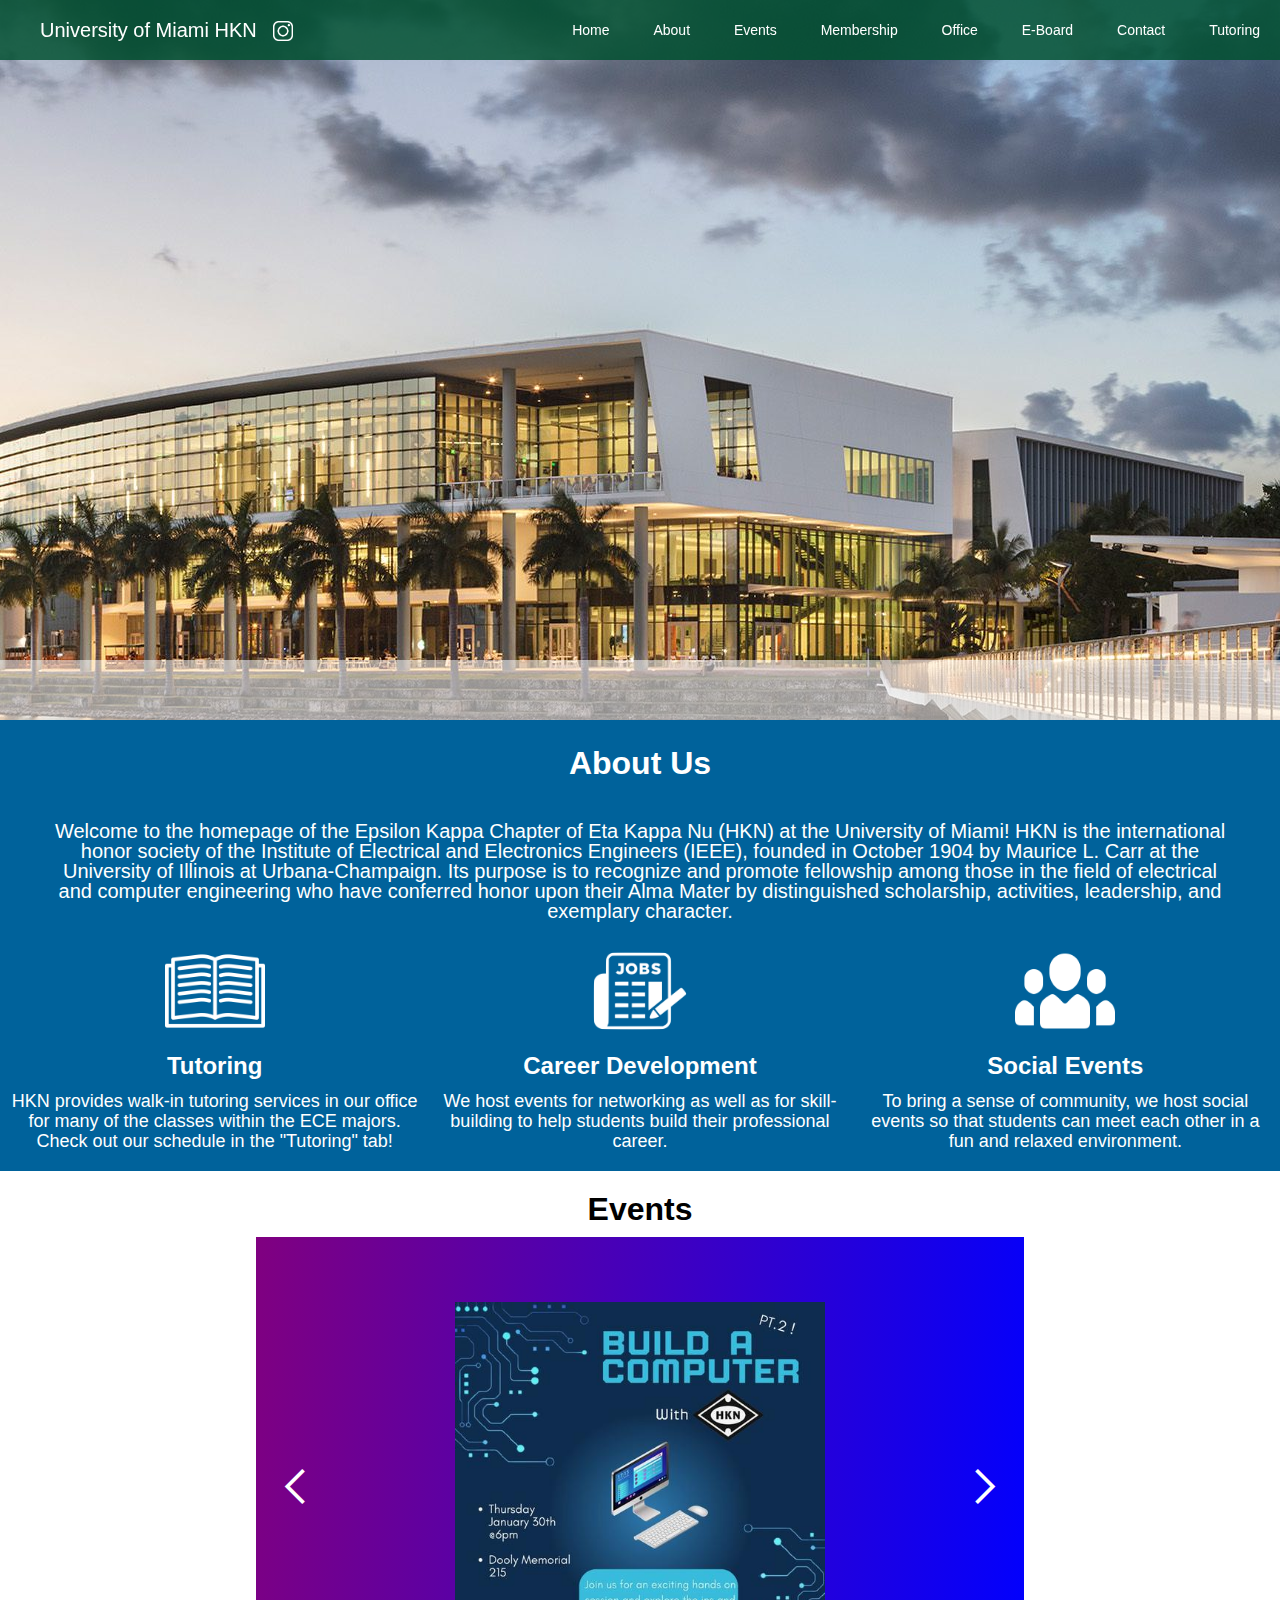
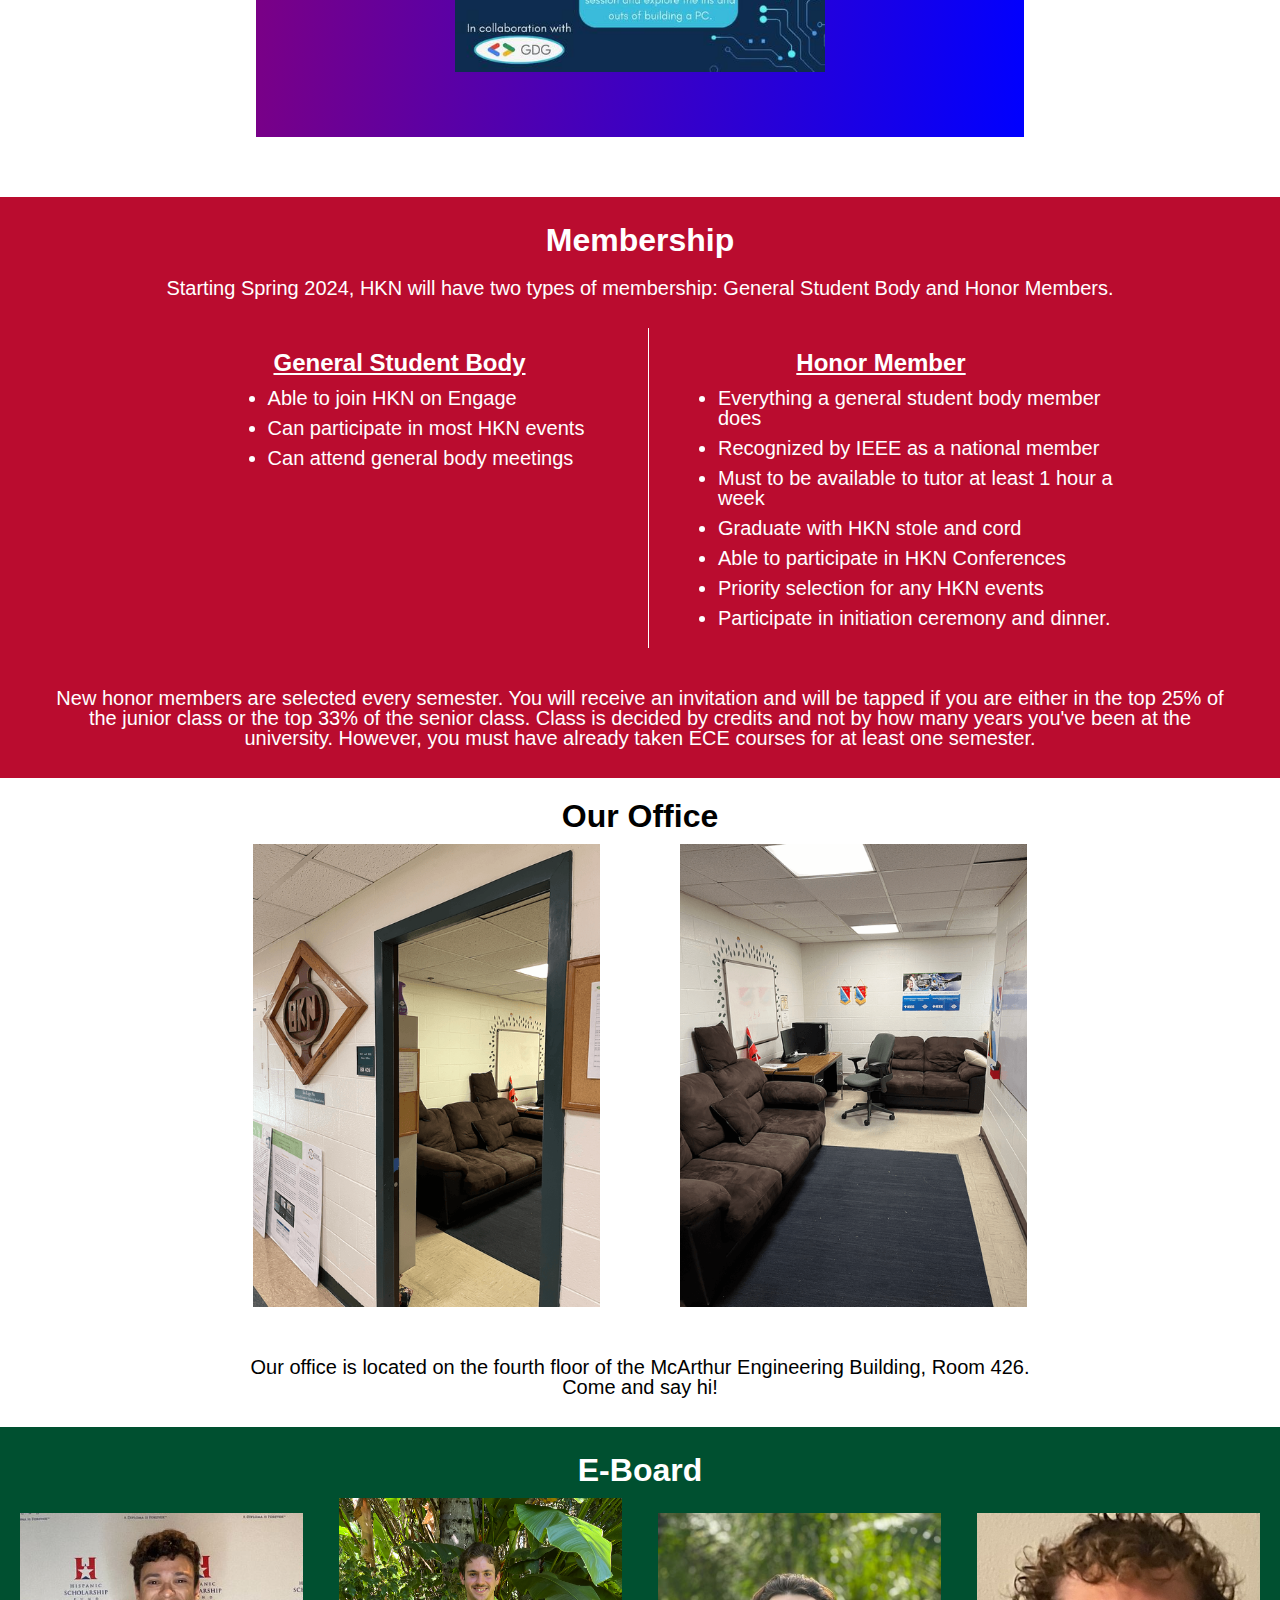
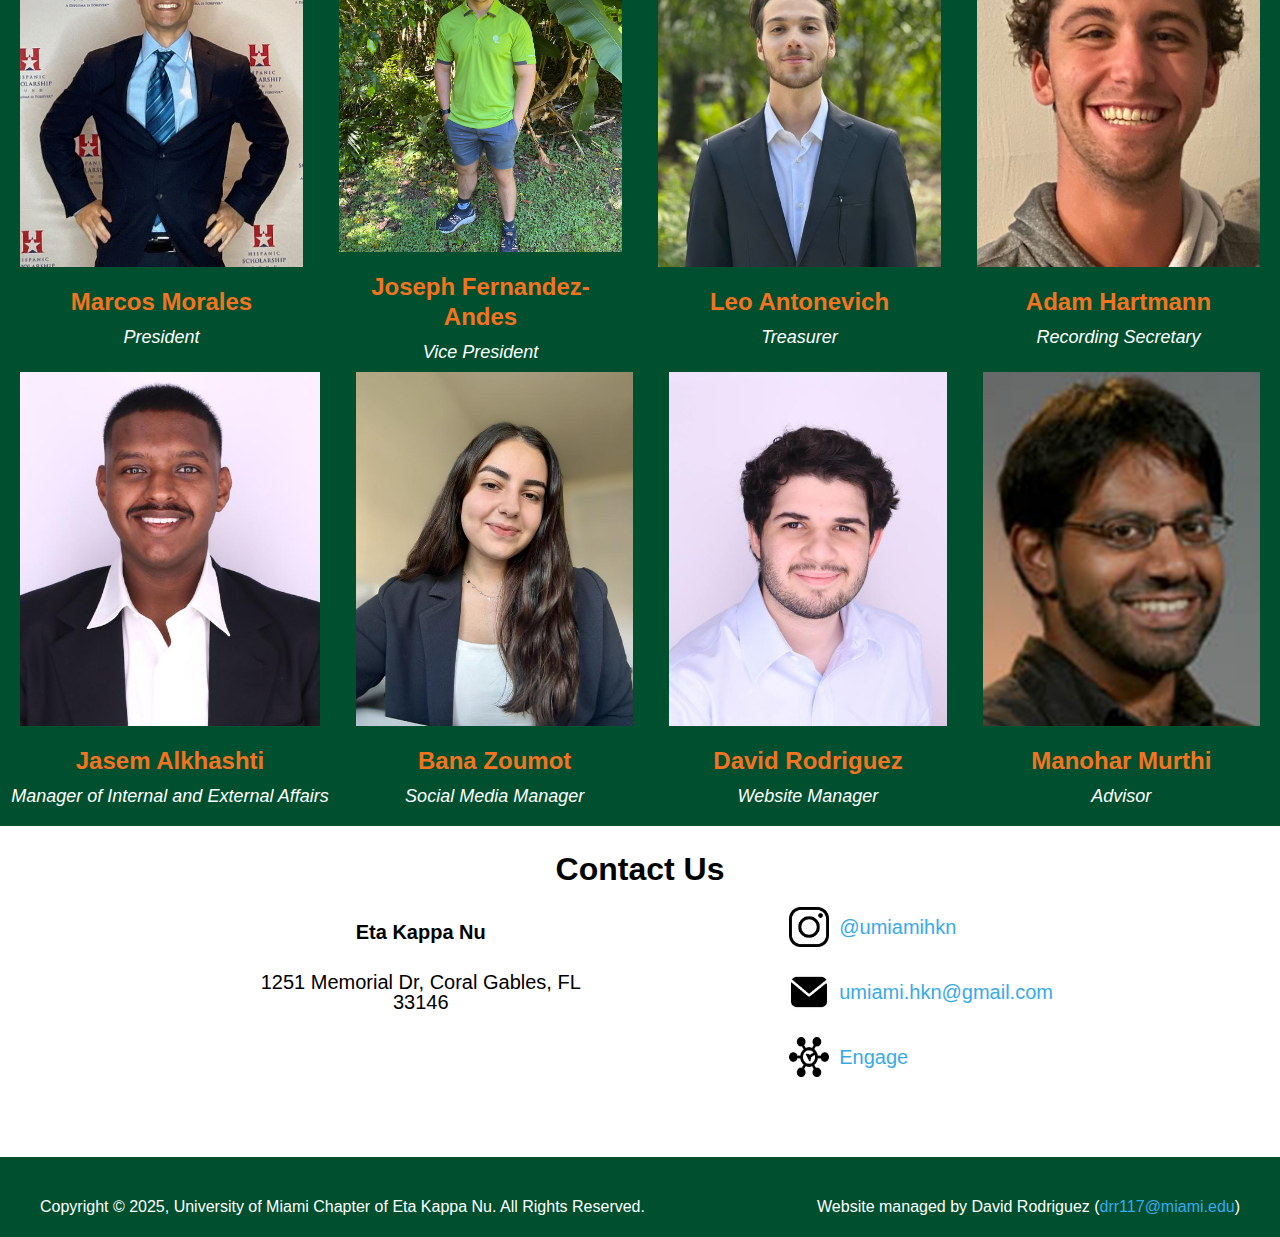
==== commit ccae50e8: "Add Computer Building Event flyer to event slider" ====
--- a/index.html
+++ b/index.html
@@ -77,6 +77,11 @@
               <img src="images/Virtual-Reality-Showcase.png" loading="lazy" sizes="(max-width: 479px) 100vw, (max-width: 767px) 60vw, 370px" srcset="images/Virtual-Reality-Showcase-p-500.png 500w, images/Virtual-Reality-Showcase-p-800.png 800w, images/Virtual-Reality-Showcase-p-1080.png 1080w, images/Virtual-Reality-Showcase.png 1545w" alt="A flyer for the HKN VR Showcase. " class="image-5">
             </div>
           </div> -->
+					<div class="slide-3 w-slide">
+            <div class="w-layout-blockcontainer container-3 w-container">
+              <img src="images/Computer-Building-Event-Pt-2.jpeg" loading="lazy" sizes="(max-width: 479px) 100vw, (max-width: 767px) 60vw, 370px" srcset="images/Computer-Building-Event-Pt-2-p-500.jpeg 500w, images/Computer-Building-Event-Pt-2-p-800.jpeg 800w, images/Computer-Building-Event-Pt-2.jpeg 1080w" alt="A flyer for part 2 of the HKN Computer Building Event. " class="image-5">
+            </div>
+          </div>
           <!-- More event coming soon -->
           <div class="slide-3 w-slide">
             <div class="w-layout-blockcontainer container-2 w-container">
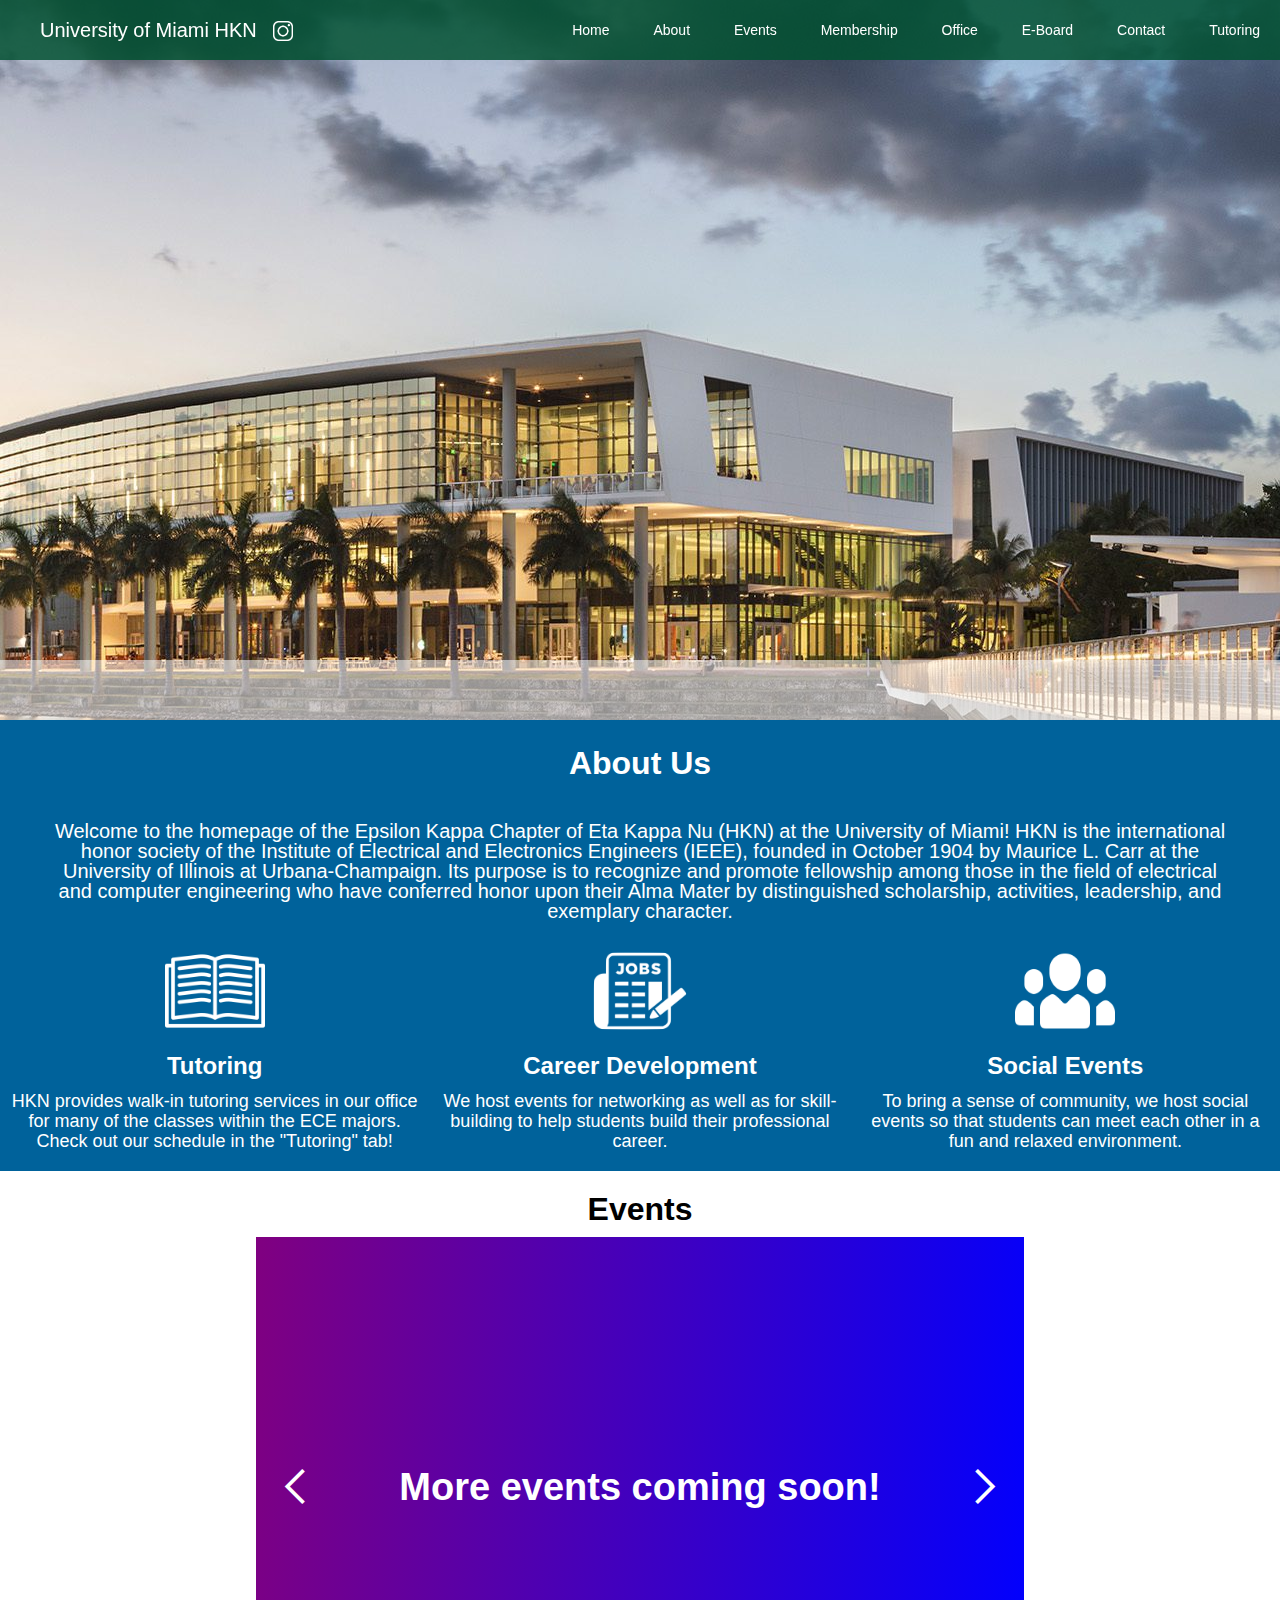
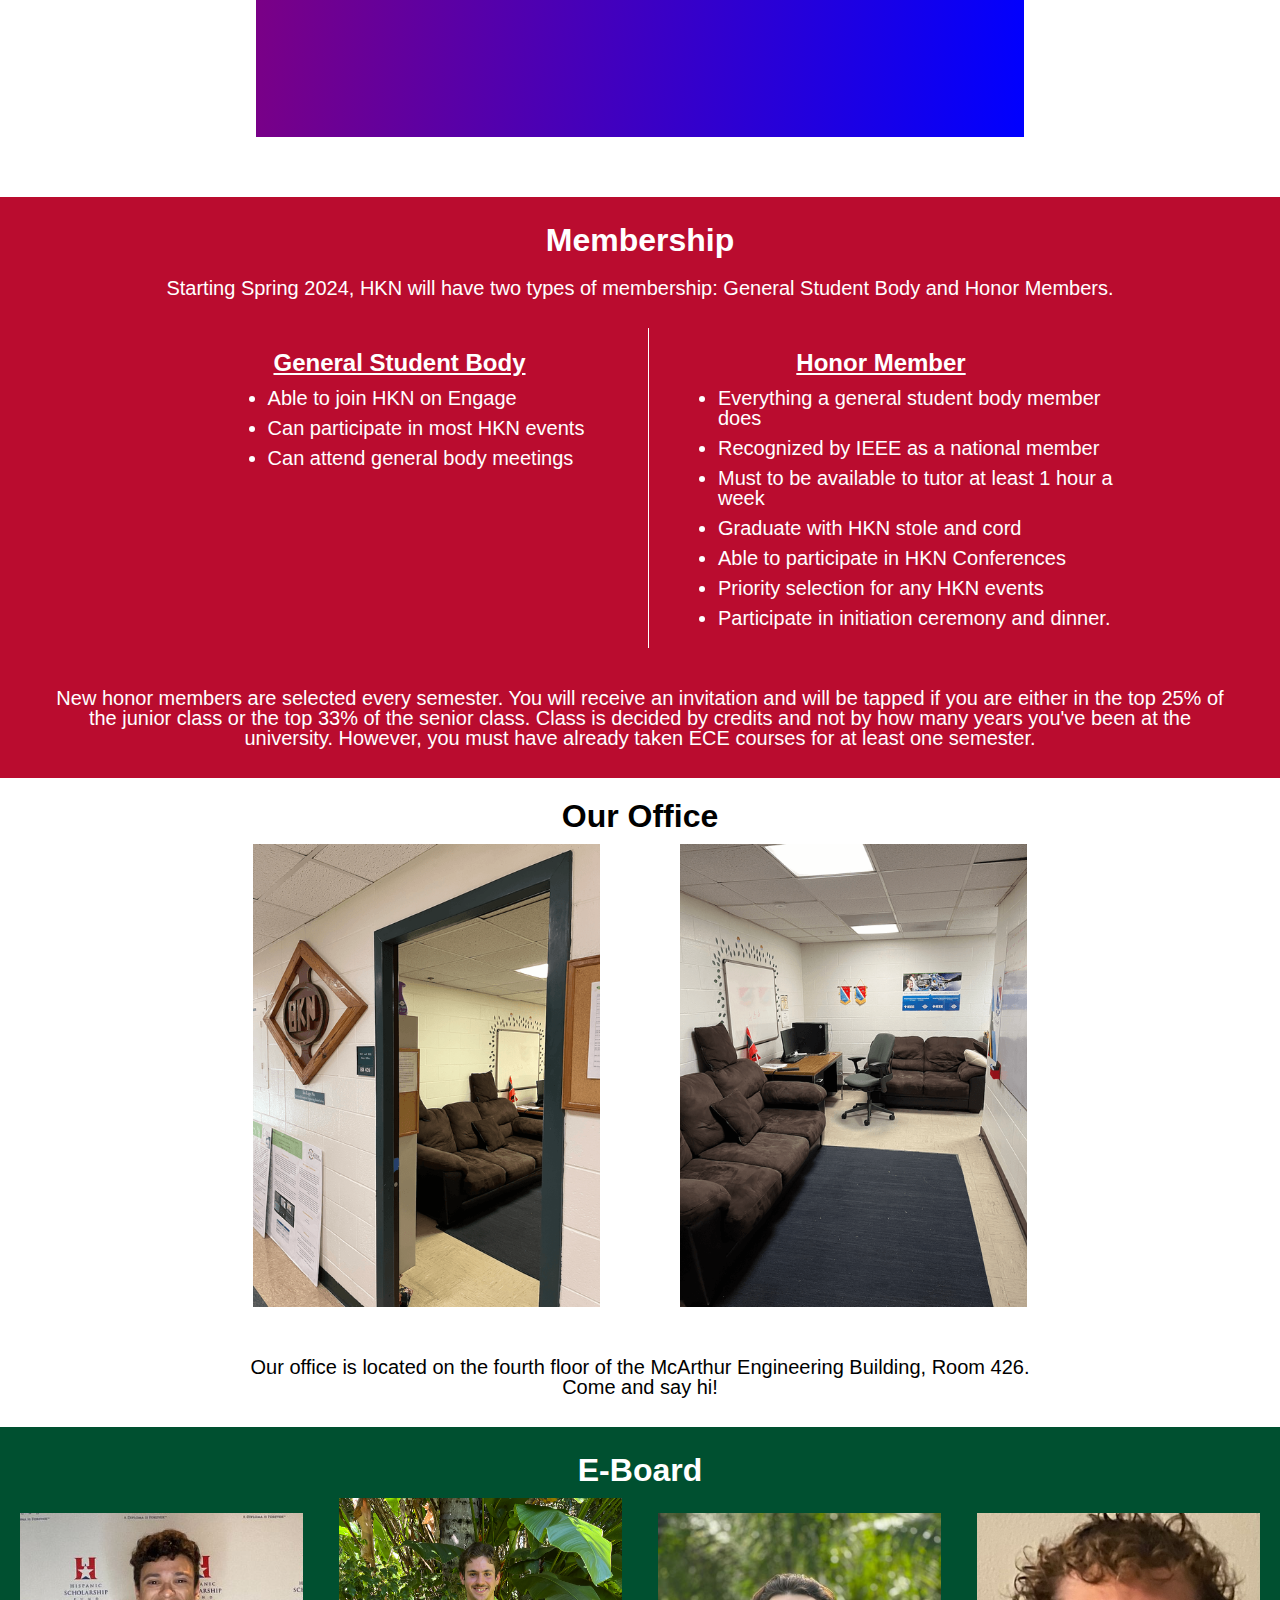
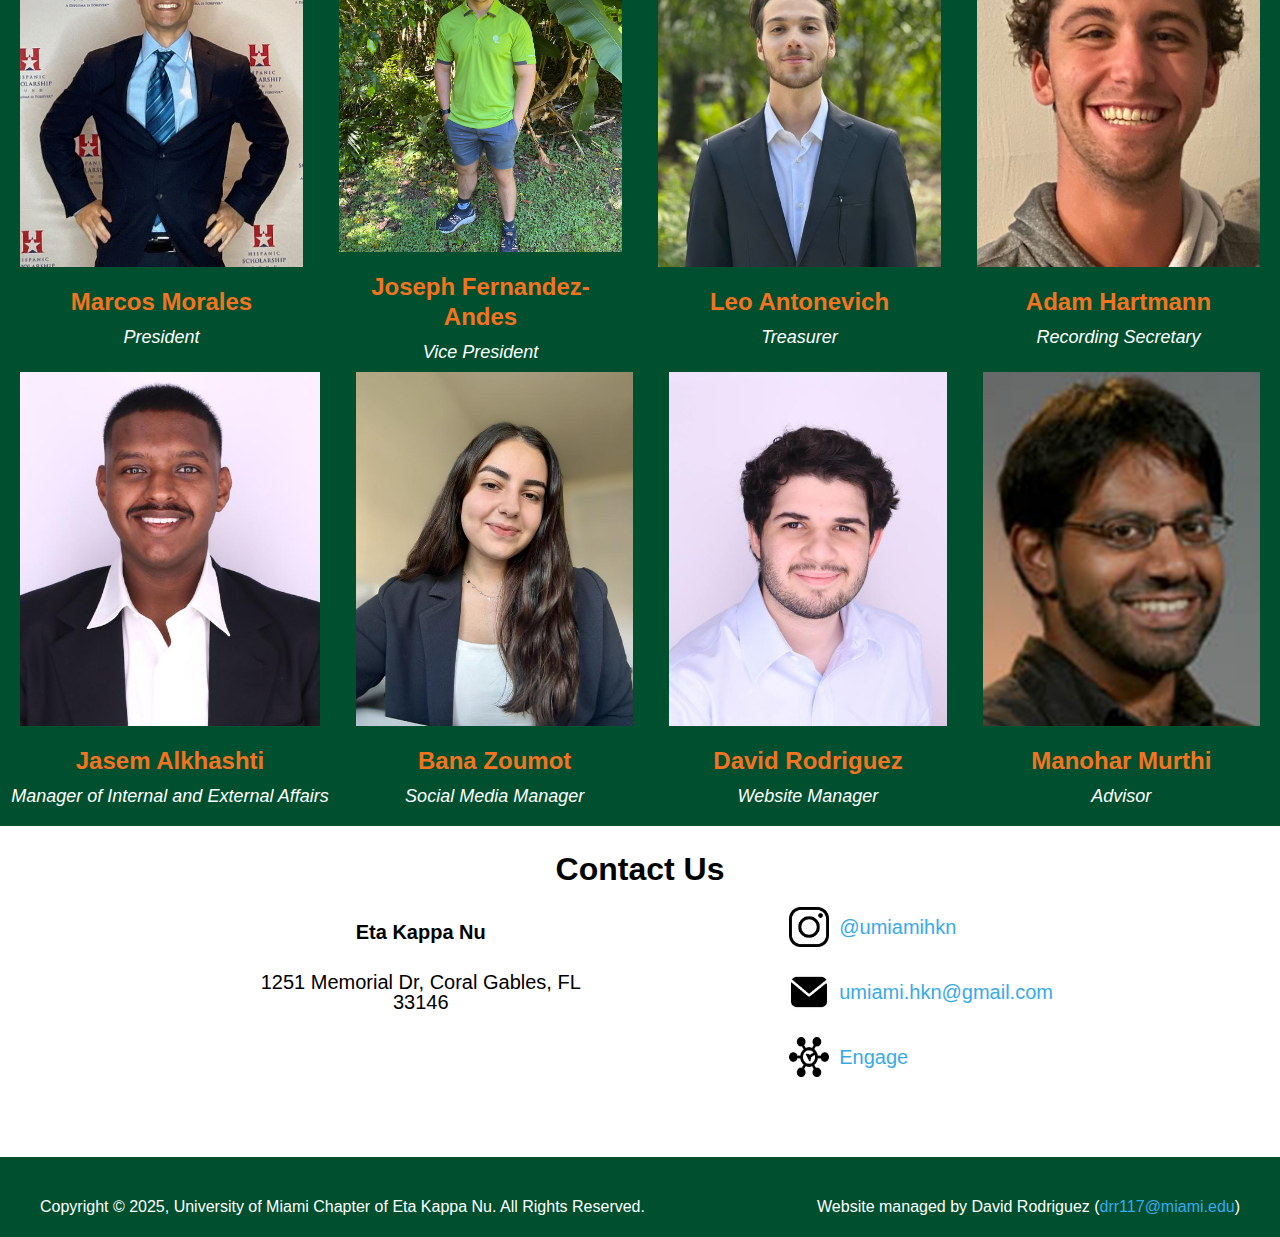
==== commit 7b1c6eb8: "Removed Computer Build Flyer" ====
--- a/index.html
+++ b/index.html
@@ -77,11 +77,6 @@
               <img src="images/Virtual-Reality-Showcase.png" loading="lazy" sizes="(max-width: 479px) 100vw, (max-width: 767px) 60vw, 370px" srcset="images/Virtual-Reality-Showcase-p-500.png 500w, images/Virtual-Reality-Showcase-p-800.png 800w, images/Virtual-Reality-Showcase-p-1080.png 1080w, images/Virtual-Reality-Showcase.png 1545w" alt="A flyer for the HKN VR Showcase. " class="image-5">
             </div>
           </div> -->
-					<div class="slide-3 w-slide">
-            <div class="w-layout-blockcontainer container-3 w-container">
-              <img src="images/Computer-Building-Event-Pt-2.jpeg" loading="lazy" sizes="(max-width: 479px) 100vw, (max-width: 767px) 60vw, 370px" srcset="images/Computer-Building-Event-Pt-2-p-500.jpeg 500w, images/Computer-Building-Event-Pt-2-p-800.jpeg 800w, images/Computer-Building-Event-Pt-2.jpeg 1080w" alt="A flyer for part 2 of the HKN Computer Building Event. " class="image-5">
-            </div>
-          </div>
           <!-- More event coming soon -->
           <div class="slide-3 w-slide">
             <div class="w-layout-blockcontainer container-2 w-container">
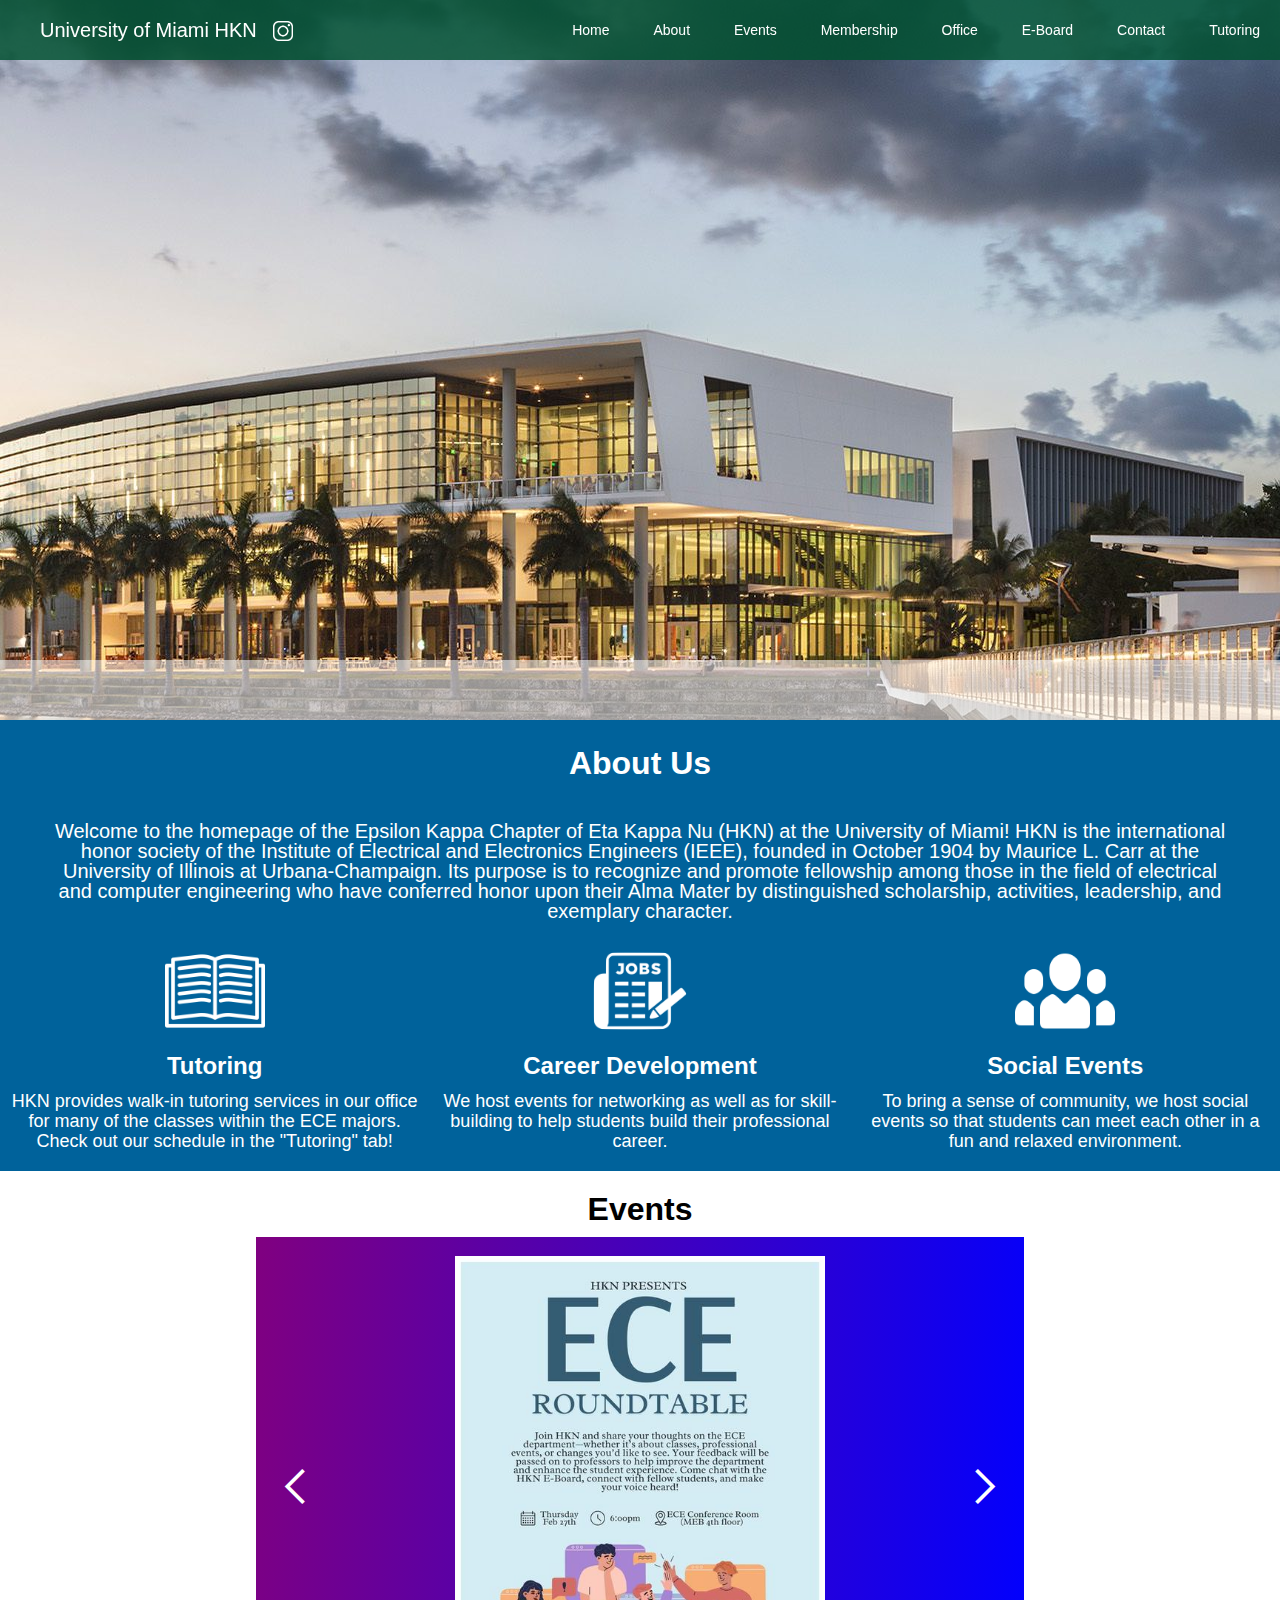
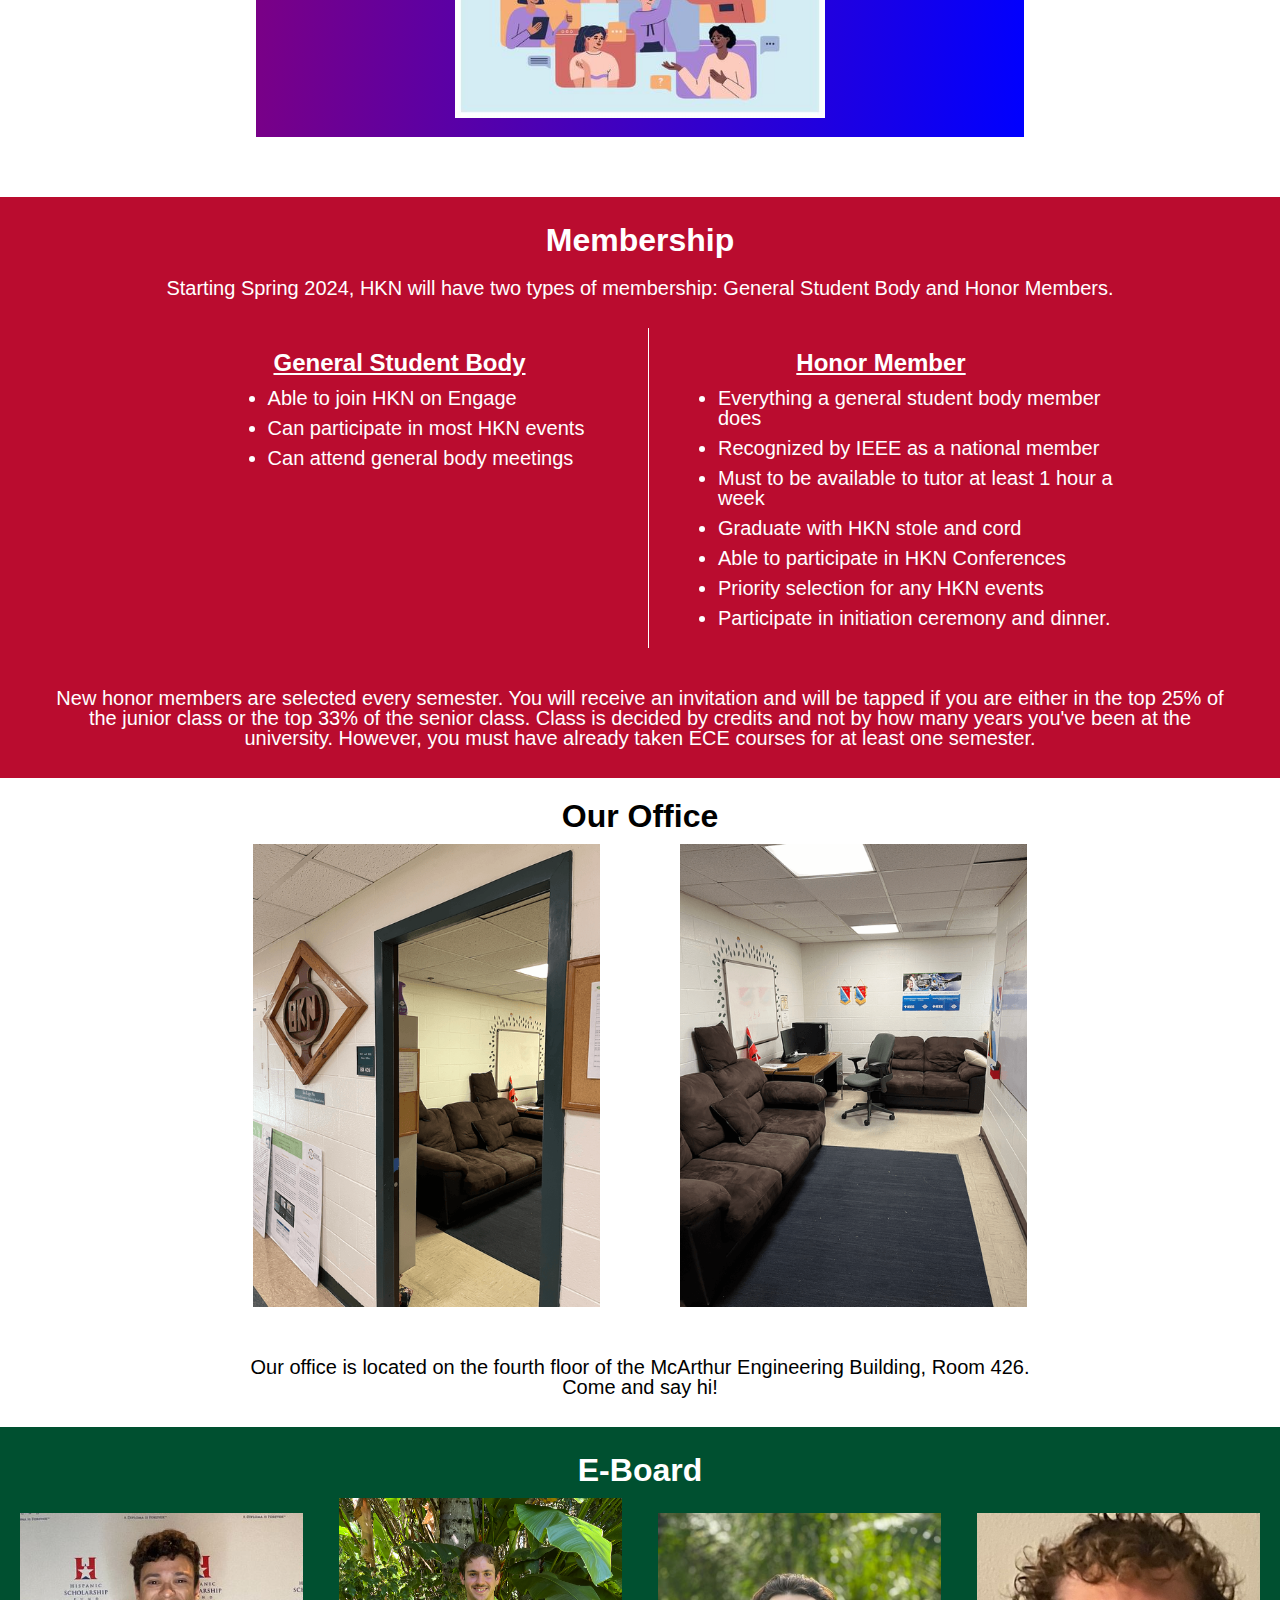
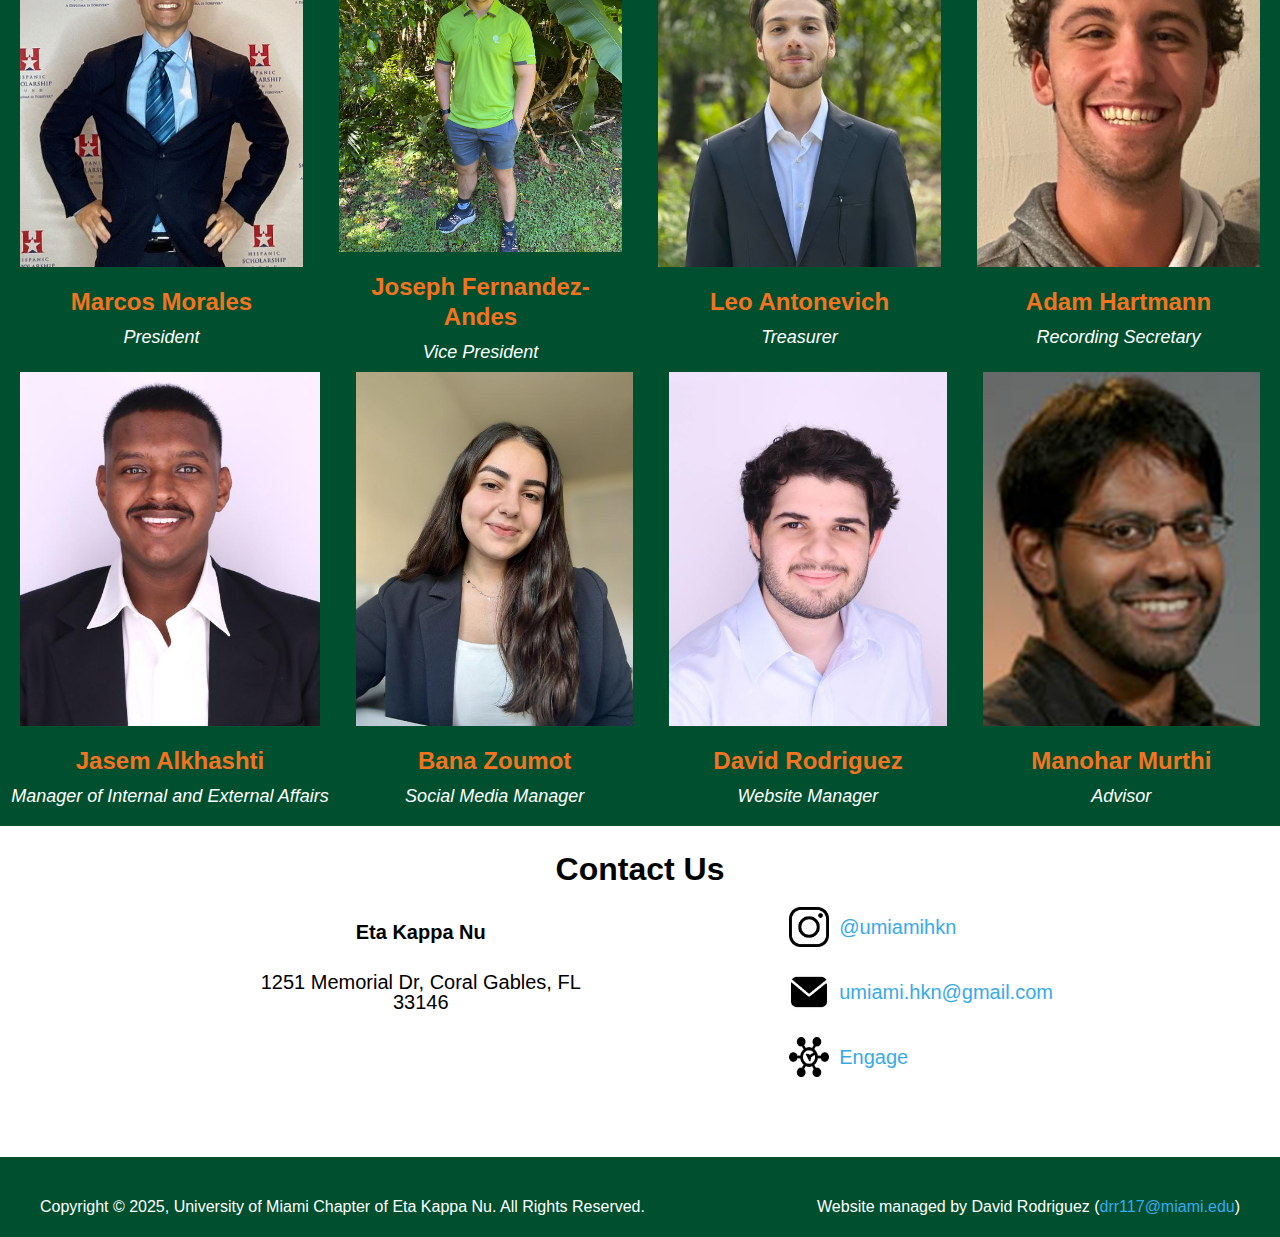
==== commit 212a622a: "Added flyer for the ECE Roundtable event" ====
--- a/index.html
+++ b/index.html
@@ -77,6 +77,11 @@
               <img src="images/Virtual-Reality-Showcase.png" loading="lazy" sizes="(max-width: 479px) 100vw, (max-width: 767px) 60vw, 370px" srcset="images/Virtual-Reality-Showcase-p-500.png 500w, images/Virtual-Reality-Showcase-p-800.png 800w, images/Virtual-Reality-Showcase-p-1080.png 1080w, images/Virtual-Reality-Showcase.png 1545w" alt="A flyer for the HKN VR Showcase. " class="image-5">
             </div>
           </div> -->
+          <div class="slide-3 w-slide">
+            <div class="w-layout-blockcontainer container-3 w-container">
+              <img src="images/ECE-Roundtable-Spring-2025-p-500.jpeg" loading="lazy" sizes="(max-width: 479px) 100vw, (max-width: 767px) 60vw, 370px" srcset="images/ECE-Roundtable-Spring-2025-p-500.jpeg 500w" alt="A flyer for the ECE Roundtable Event" class="image-5">
+            </div>
+          </div>
           <!-- More event coming soon -->
           <div class="slide-3 w-slide">
             <div class="w-layout-blockcontainer container-2 w-container">
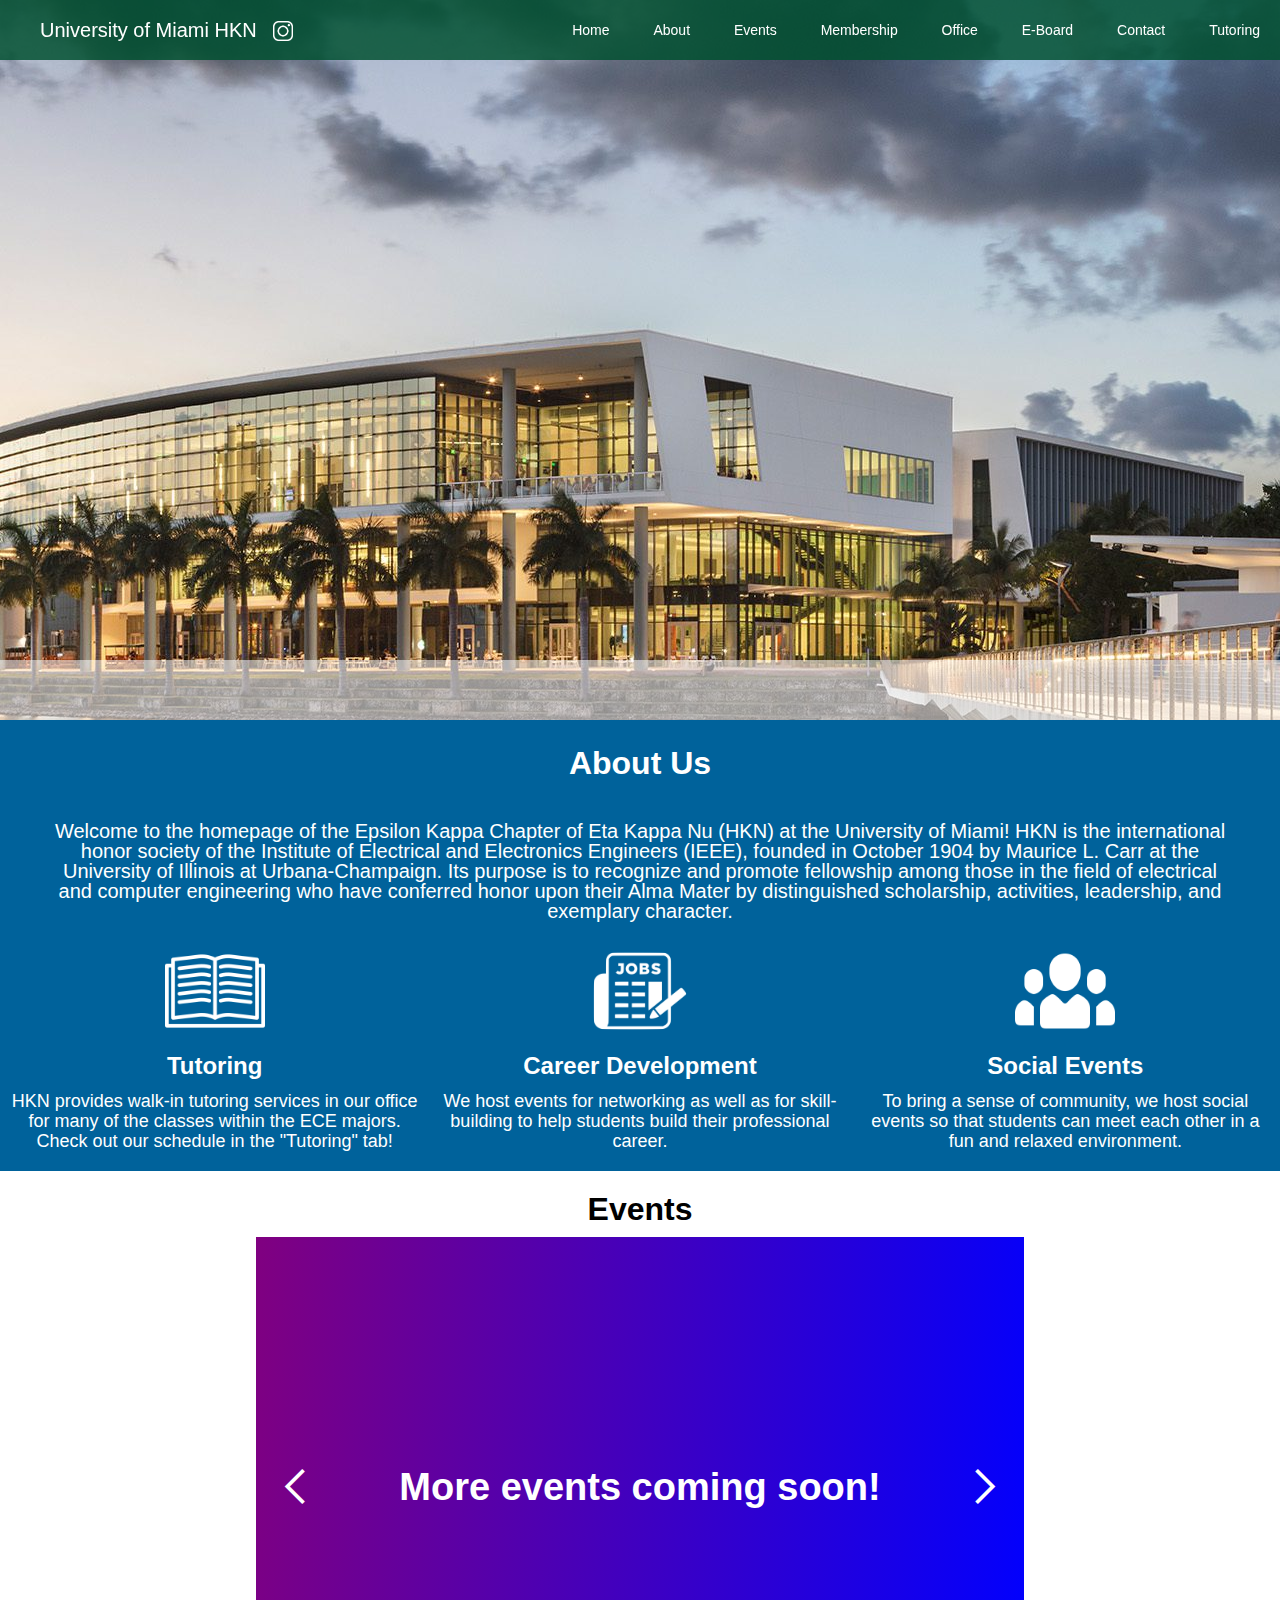
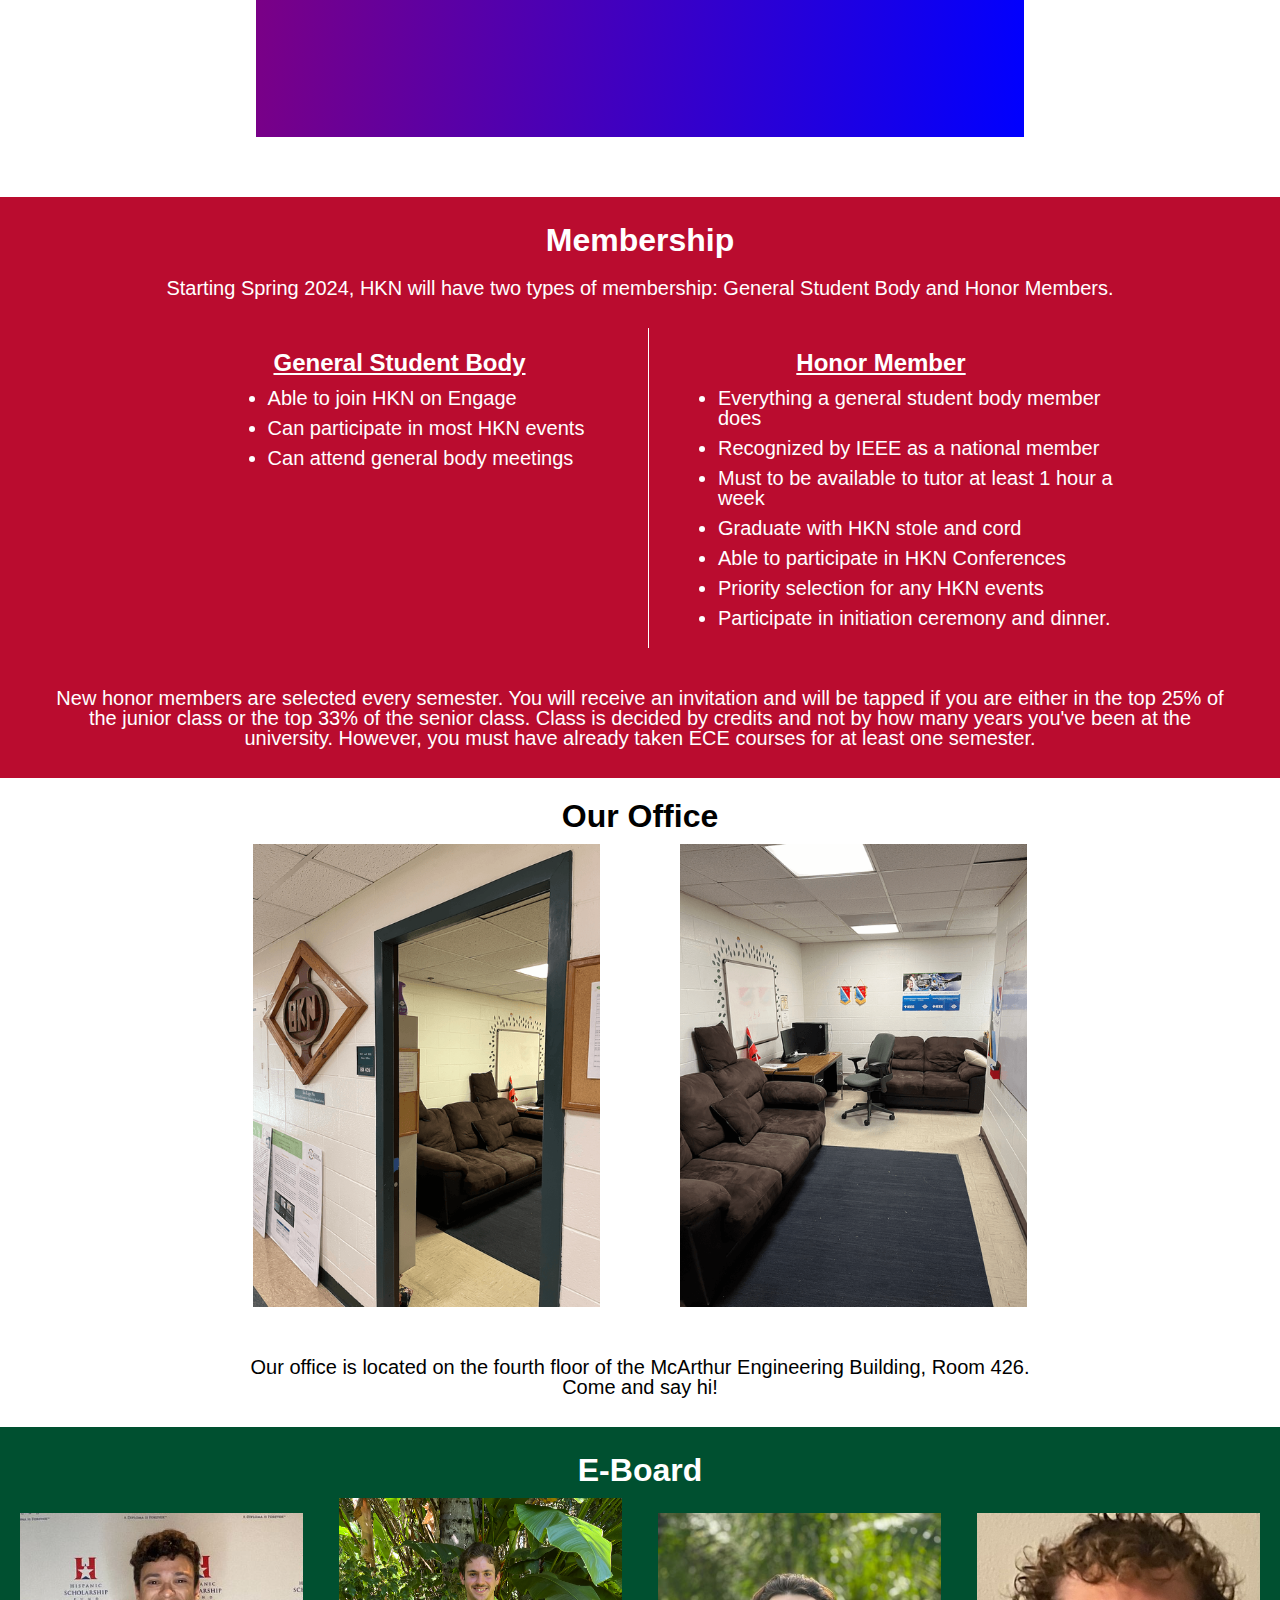
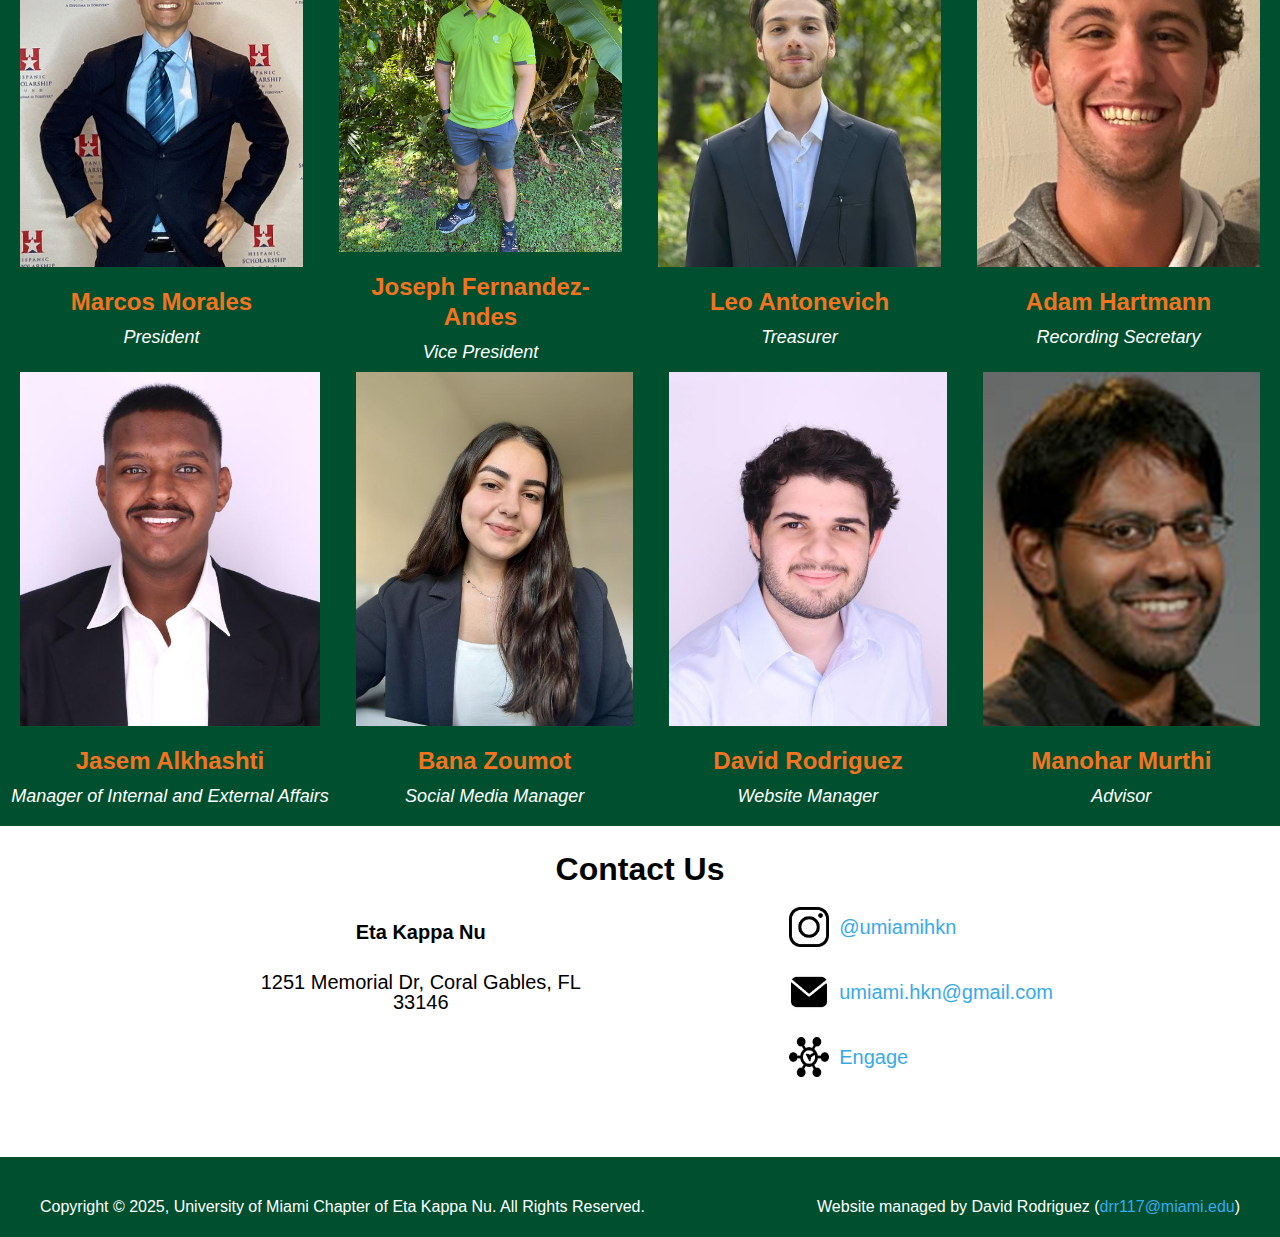
==== commit 87aa5cfa: "Removed Roundtable Flyer" ====
--- a/index.html
+++ b/index.html
@@ -77,11 +77,6 @@
               <img src="images/Virtual-Reality-Showcase.png" loading="lazy" sizes="(max-width: 479px) 100vw, (max-width: 767px) 60vw, 370px" srcset="images/Virtual-Reality-Showcase-p-500.png 500w, images/Virtual-Reality-Showcase-p-800.png 800w, images/Virtual-Reality-Showcase-p-1080.png 1080w, images/Virtual-Reality-Showcase.png 1545w" alt="A flyer for the HKN VR Showcase. " class="image-5">
             </div>
           </div> -->
-          <div class="slide-3 w-slide">
-            <div class="w-layout-blockcontainer container-3 w-container">
-              <img src="images/ECE-Roundtable-Spring-2025-p-500.jpeg" loading="lazy" sizes="(max-width: 479px) 100vw, (max-width: 767px) 60vw, 370px" srcset="images/ECE-Roundtable-Spring-2025-p-500.jpeg 500w" alt="A flyer for the ECE Roundtable Event" class="image-5">
-            </div>
-          </div>
           <!-- More event coming soon -->
           <div class="slide-3 w-slide">
             <div class="w-layout-blockcontainer container-2 w-container">
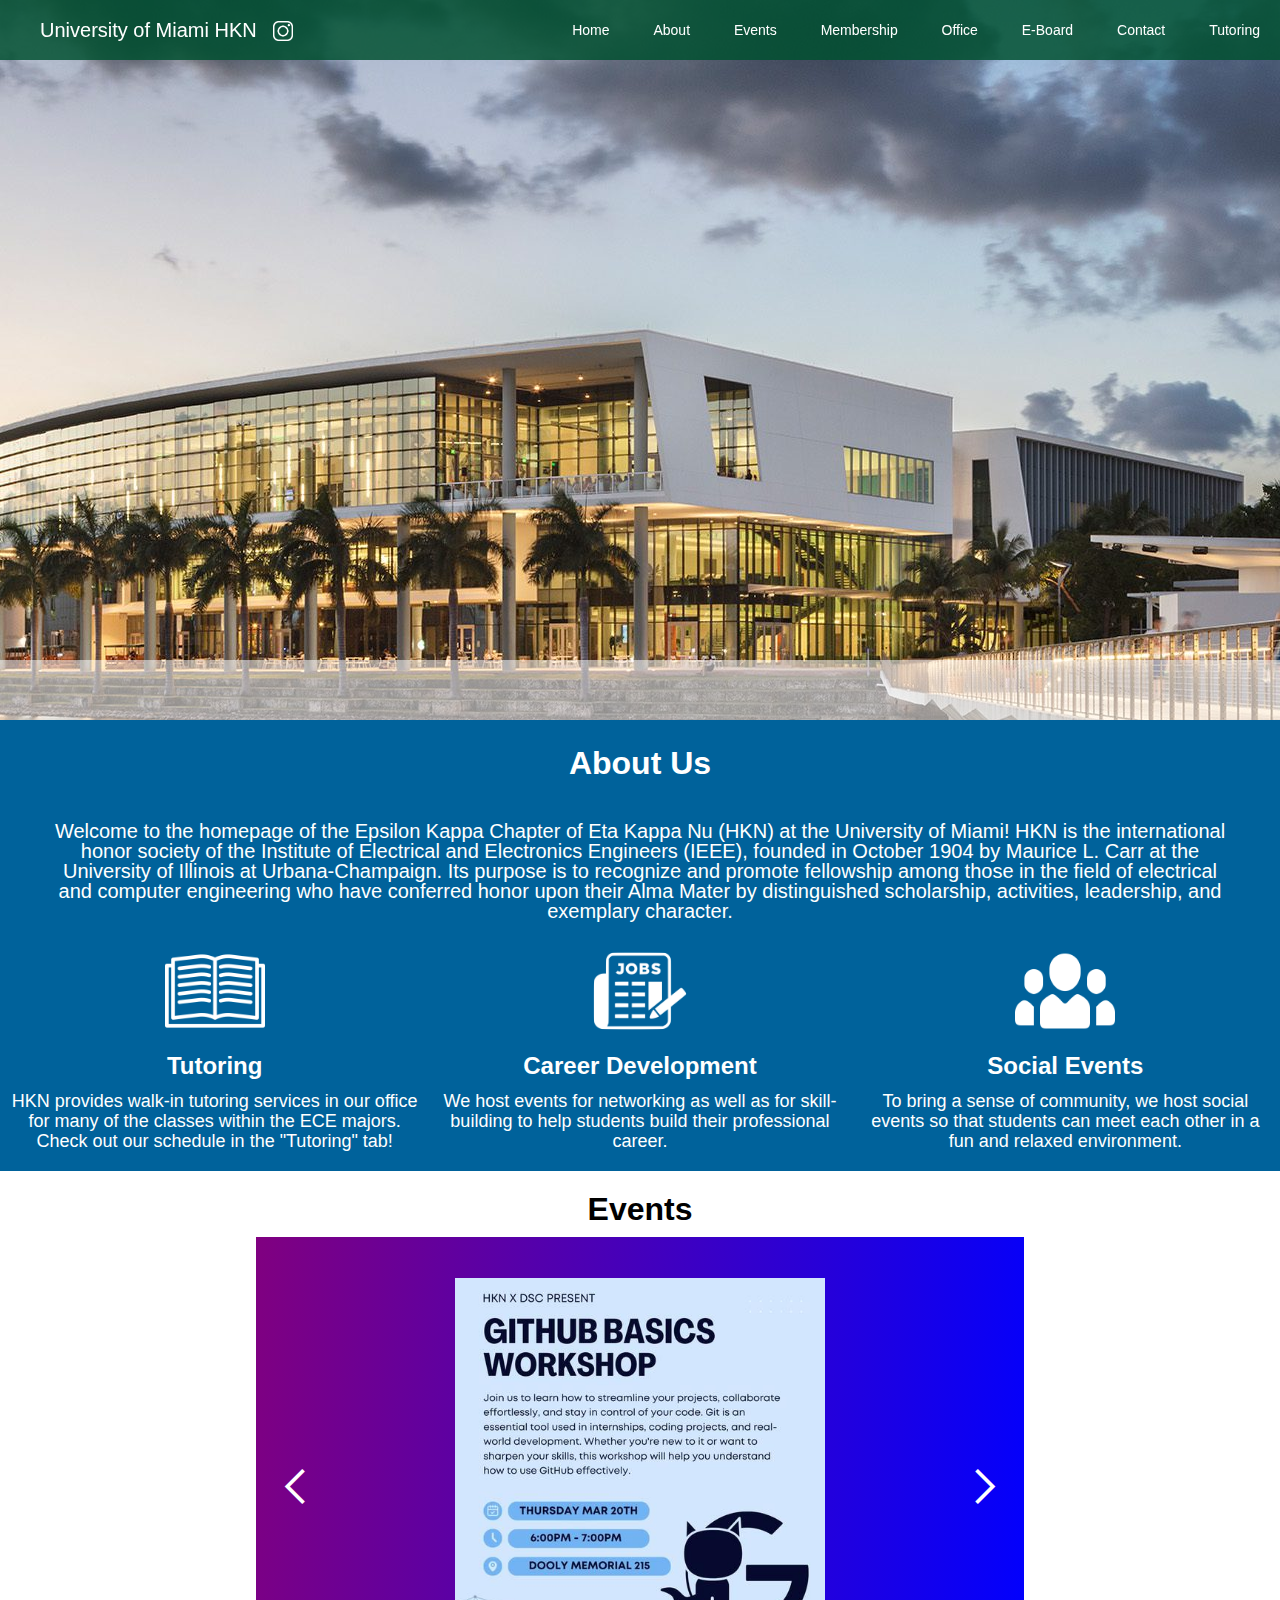
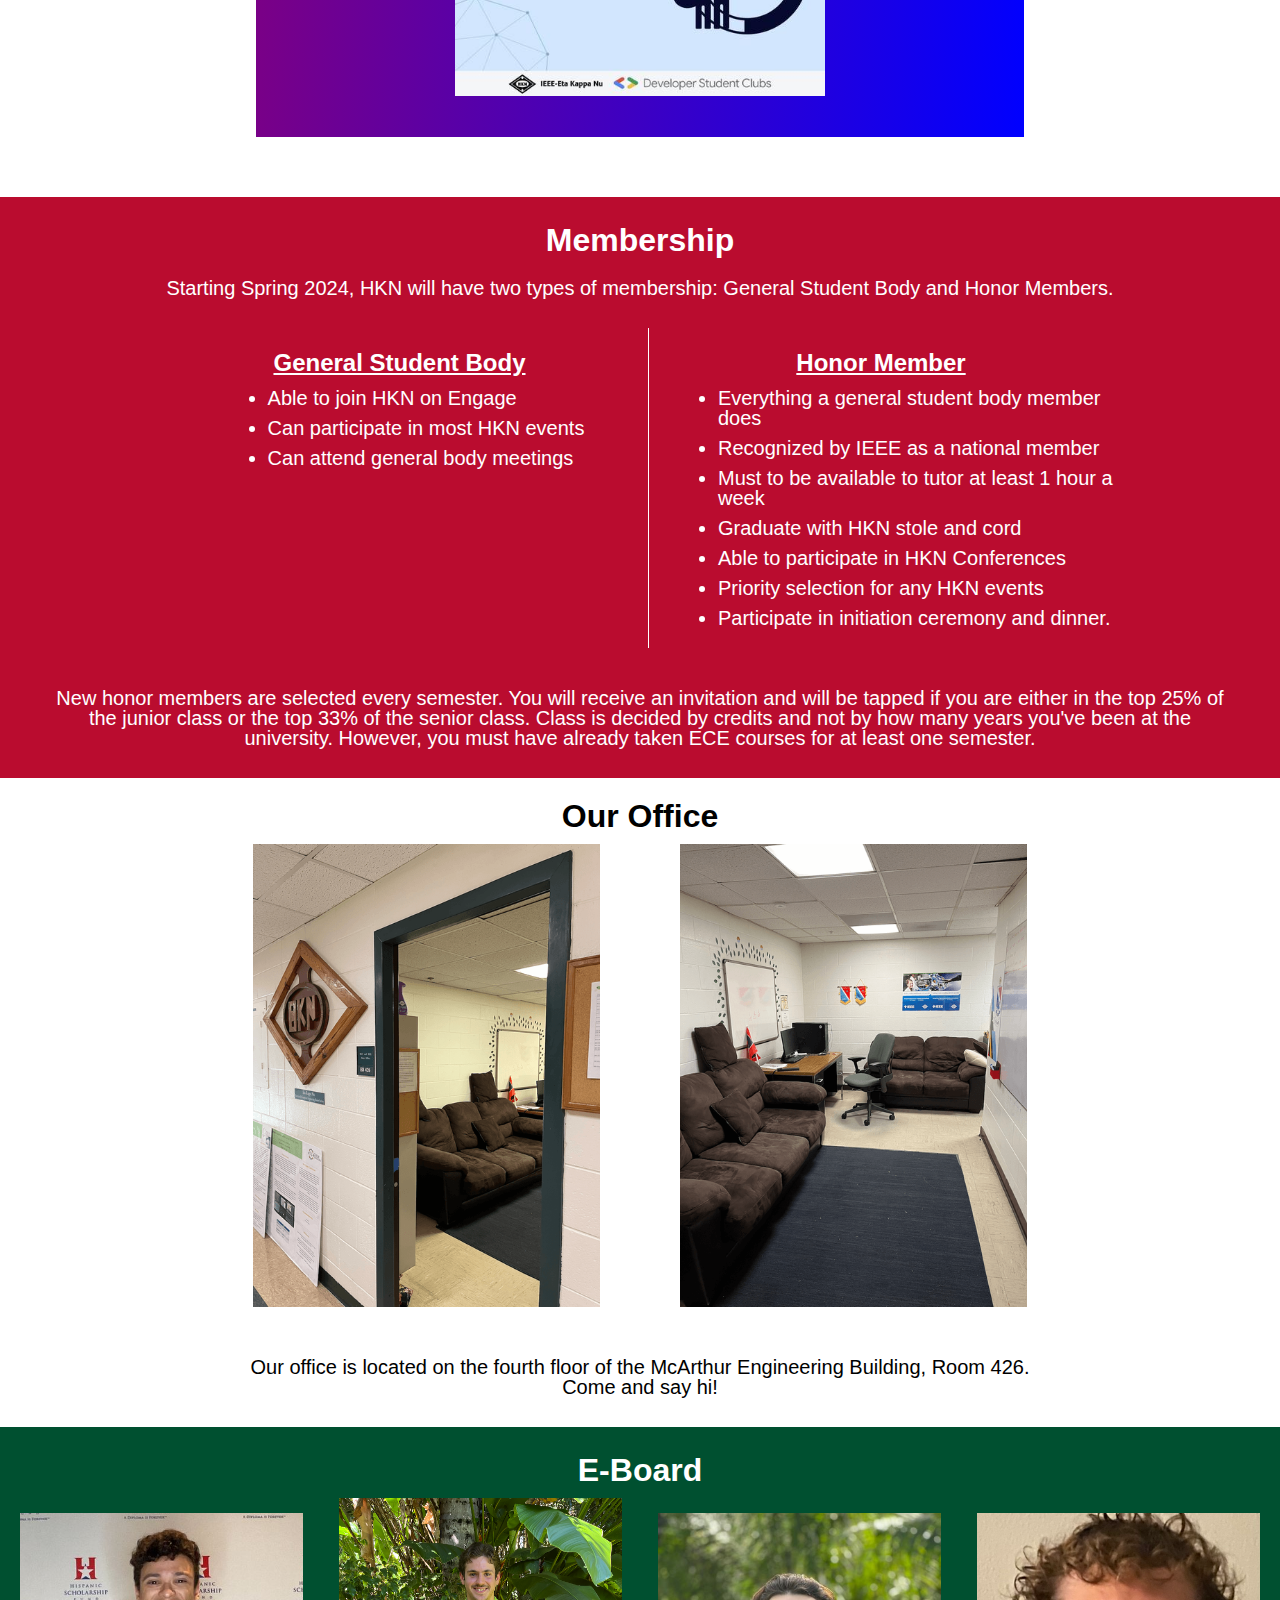
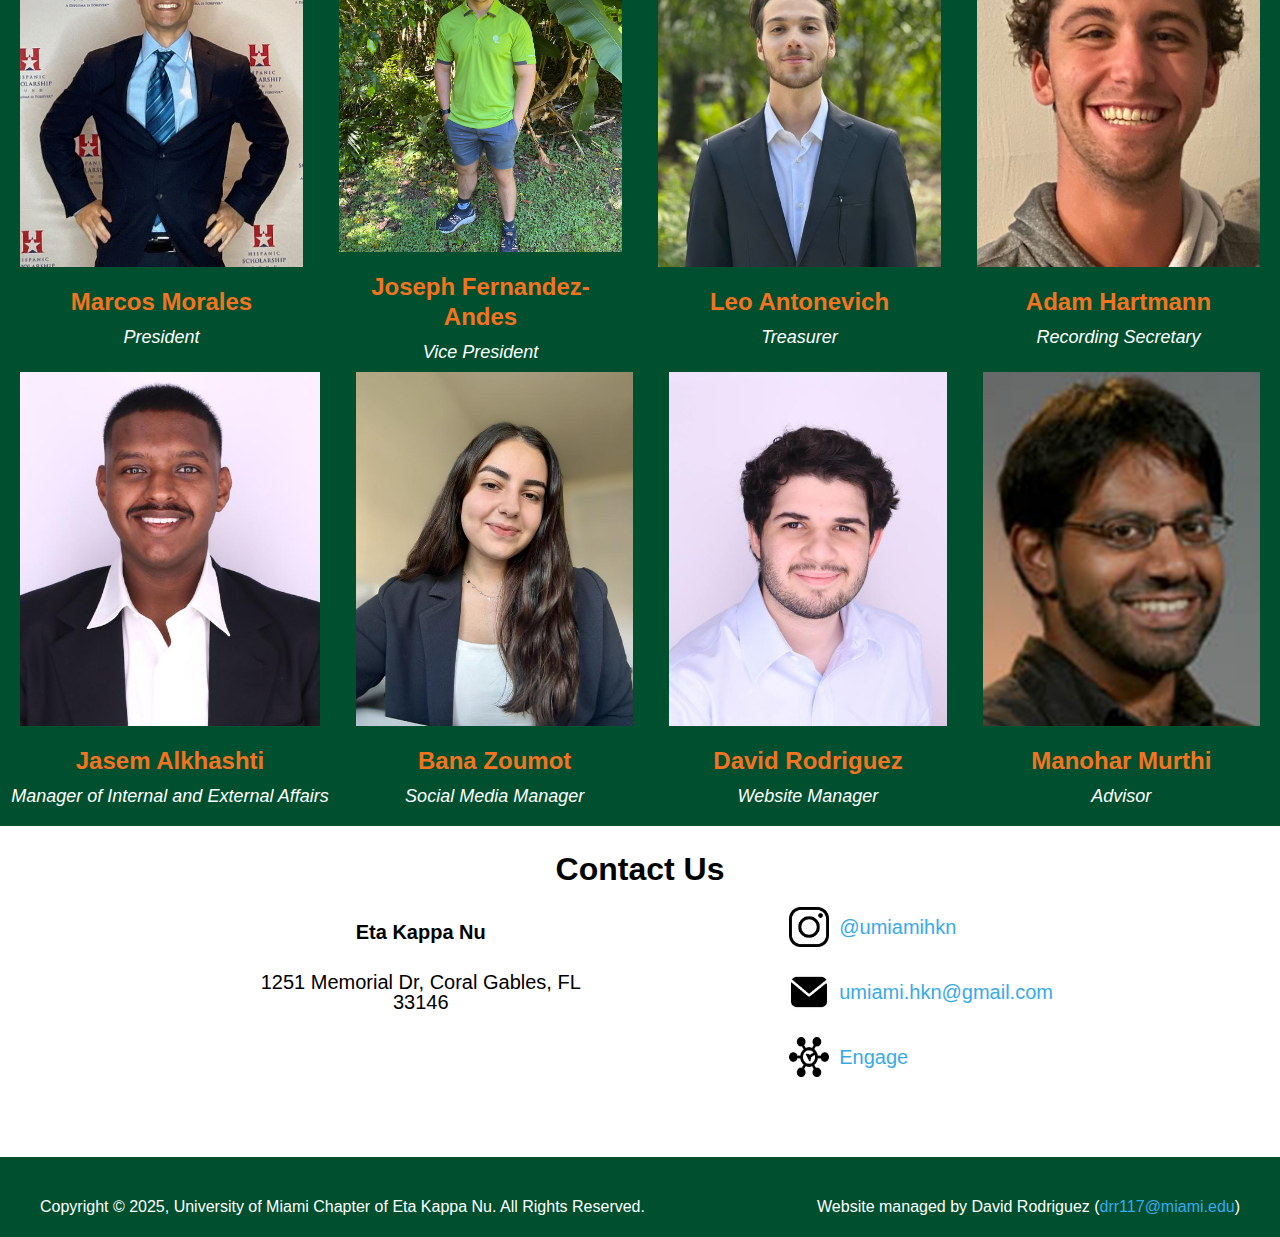
==== commit 9d3ae779: "Added flyer for Github Workshop" ====
--- a/index.html
+++ b/index.html
@@ -79,6 +79,11 @@
           </div> -->
           <!-- More event coming soon -->
           <div class="slide-3 w-slide">
+            <div class="w-layout-blockcontainer container-3 w-container">
+              <img src="images/Github-Workshop-Spr-2025.jpg" loading="lazy" sizes="(max-width: 479px) 100vw, (max-width: 767px) 60vw, 370px" srcset="images/Github-Workshop-Spr-2025-p-500.jpg 500w, images/Github-Workshop-Spr-2025-p-800.jpg 800w" alt="A flyer for the HKN Github basic workshop." class="image-5">
+            </div>
+          </div>
+          <div class="slide-3 w-slide">
             <div class="w-layout-blockcontainer container-2 w-container">
               <h1 class="heading-5">More events coming soon!</h1>
             </div>
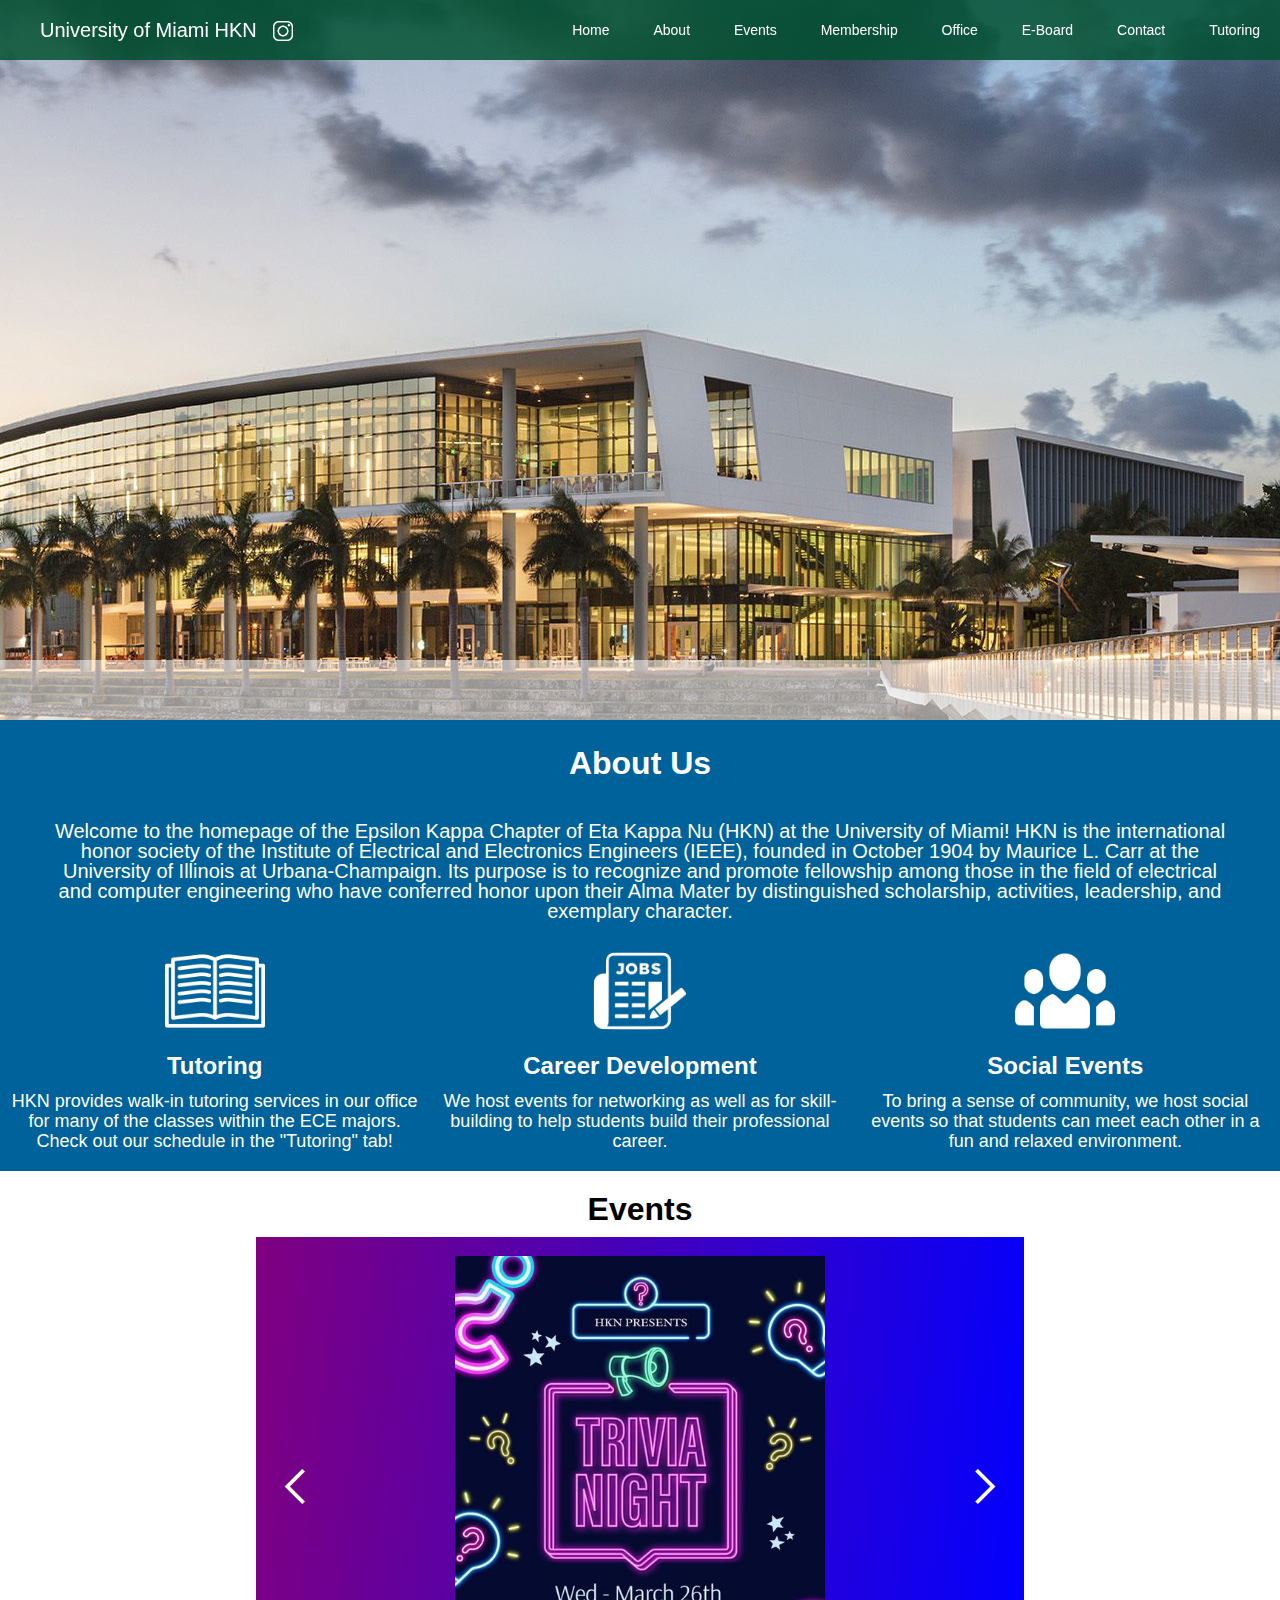
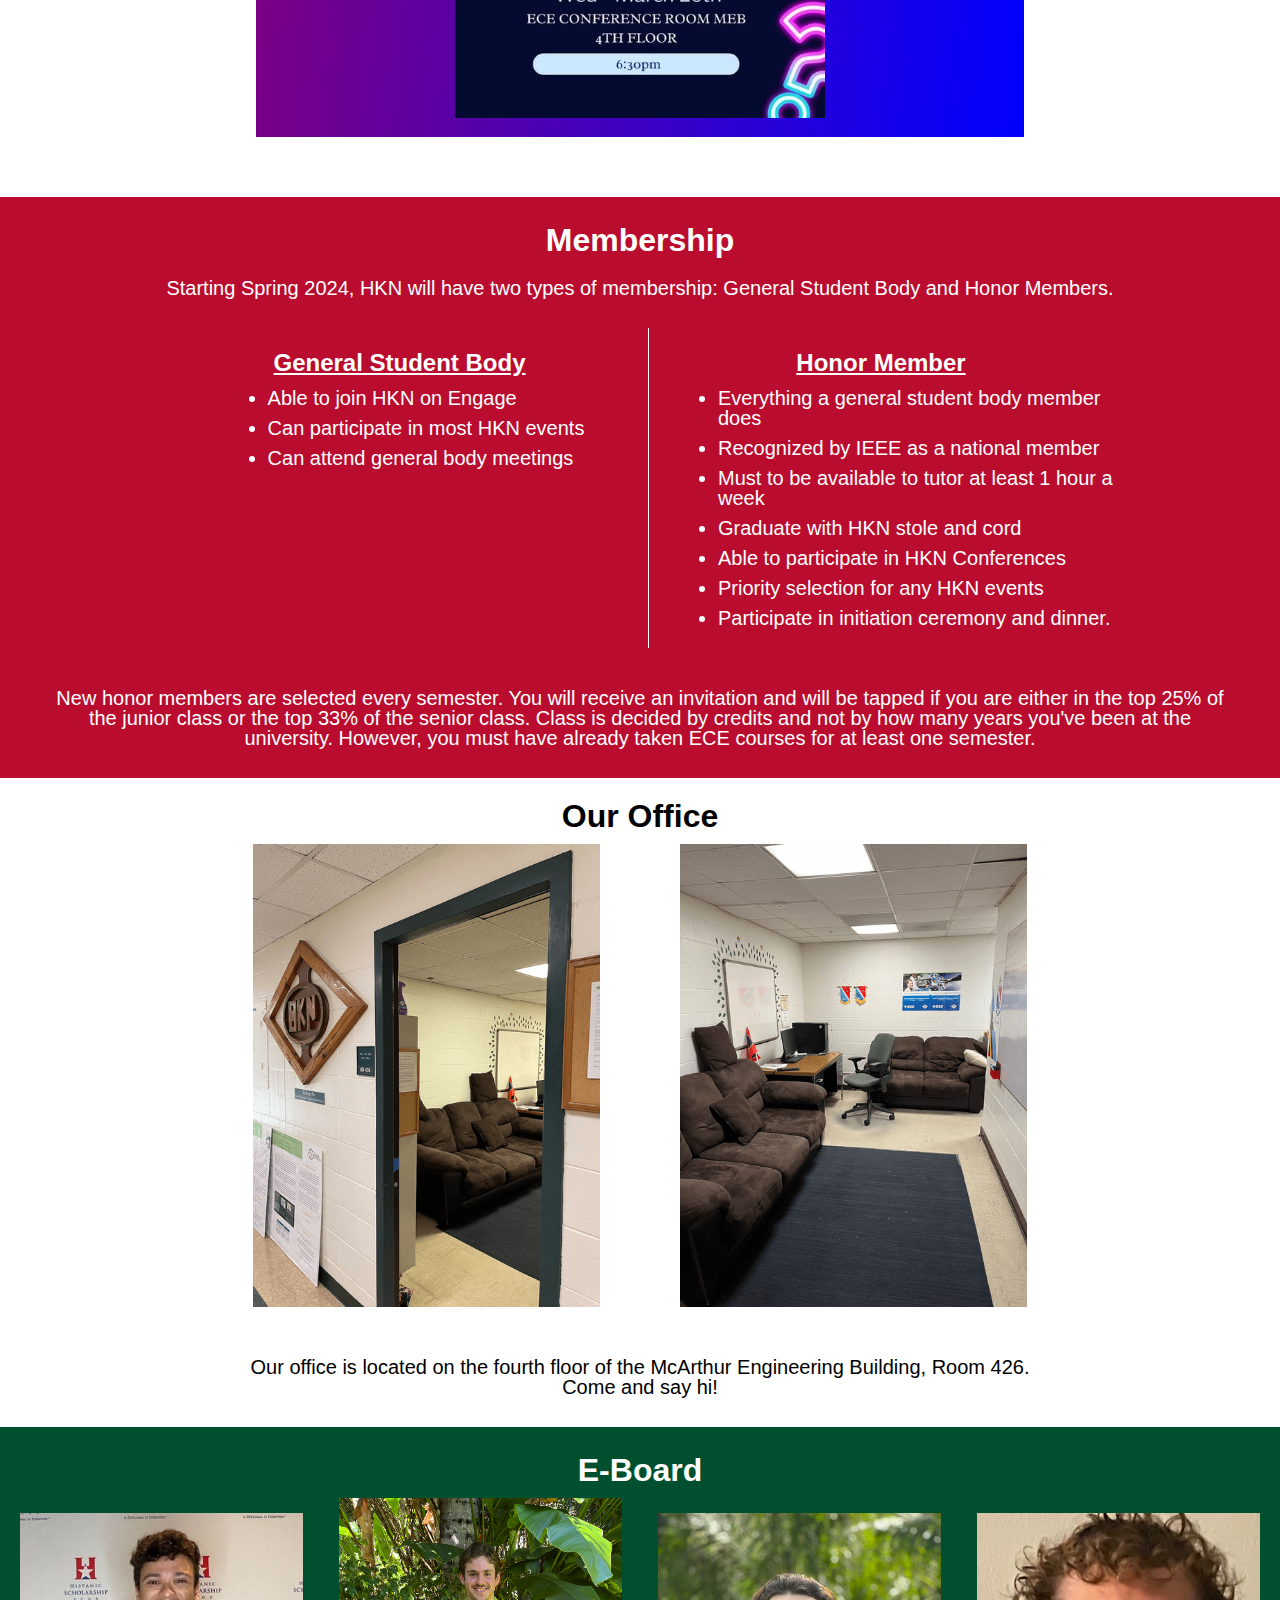
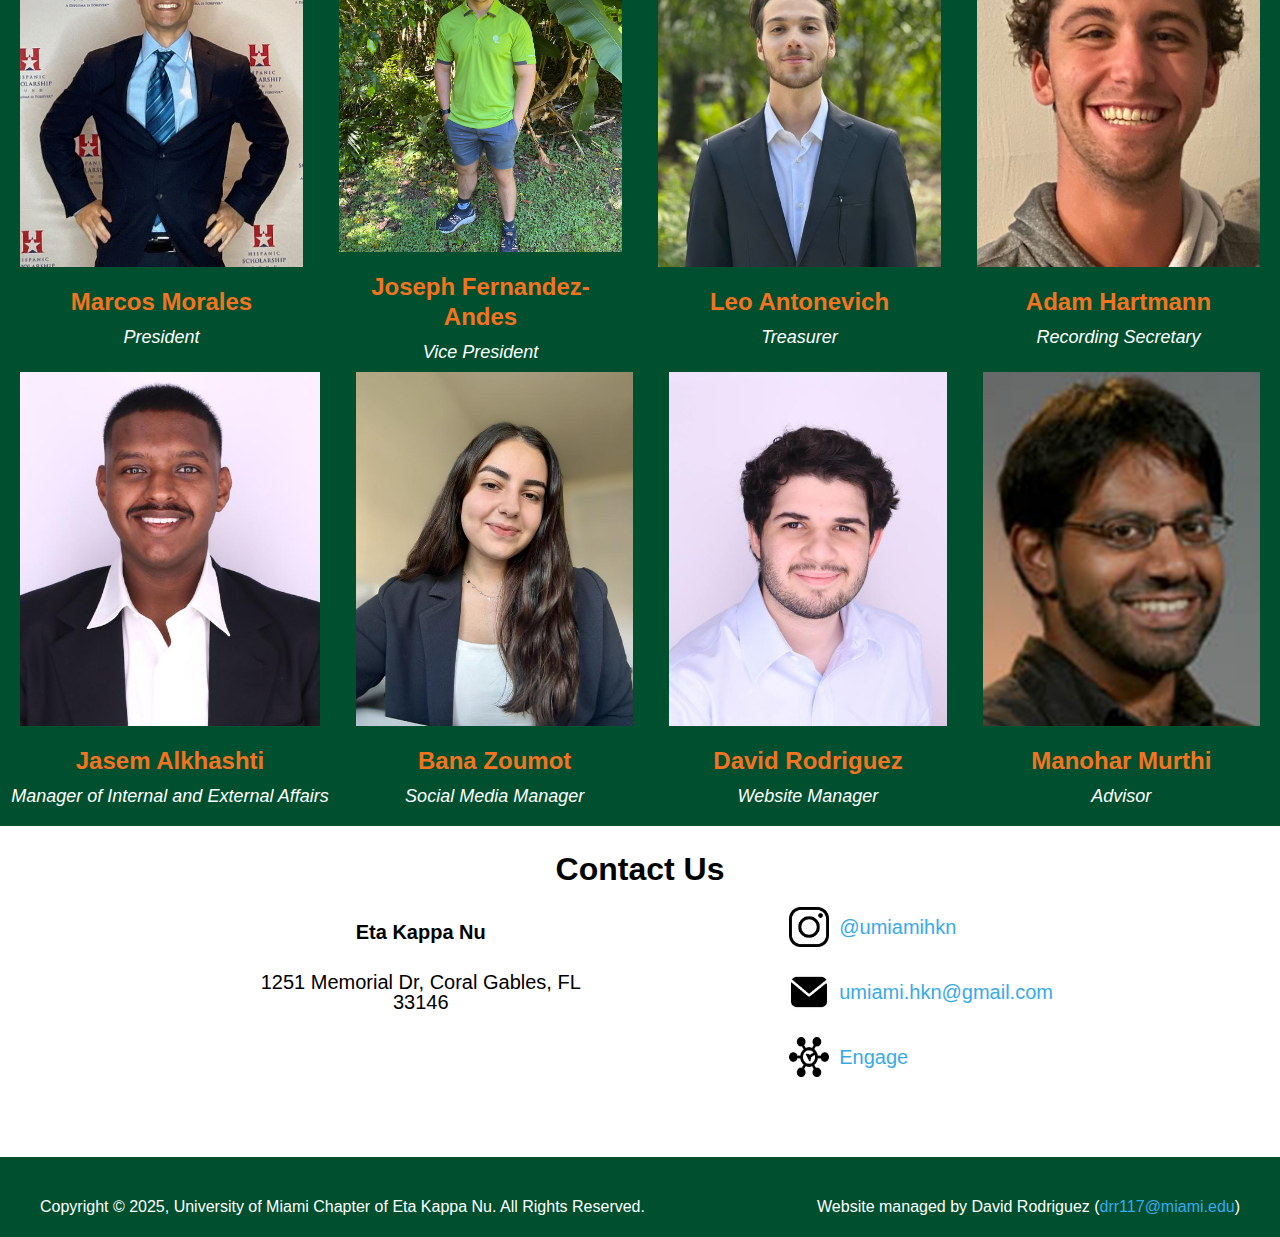
==== commit 5e958850: "Added Trivia Night Flyer" ====
--- a/index.html
+++ b/index.html
@@ -80,7 +80,7 @@
           <!-- More event coming soon -->
           <div class="slide-3 w-slide">
             <div class="w-layout-blockcontainer container-3 w-container">
-              <img src="images/Github-Workshop-Spr-2025.jpg" loading="lazy" sizes="(max-width: 479px) 100vw, (max-width: 767px) 60vw, 370px" srcset="images/Github-Workshop-Spr-2025-p-500.jpg 500w, images/Github-Workshop-Spr-2025-p-800.jpg 800w" alt="A flyer for the HKN Github basic workshop." class="image-5">
+              <img src="images/Trivia-Night-Flyer-Spr2025.jpg" loading="lazy" sizes="(max-width: 479px) 100vw, (max-width: 767px) 60vw, 370px" srcset="images/Trivia-Night-Flyer-Spr2025-p-500.jpg 500w" alt="A flyer for the HKN Trivia Night social event taking place March 26th at 6:30pm at the ECE conference room." class="image-5">
             </div>
           </div>
           <div class="slide-3 w-slide">
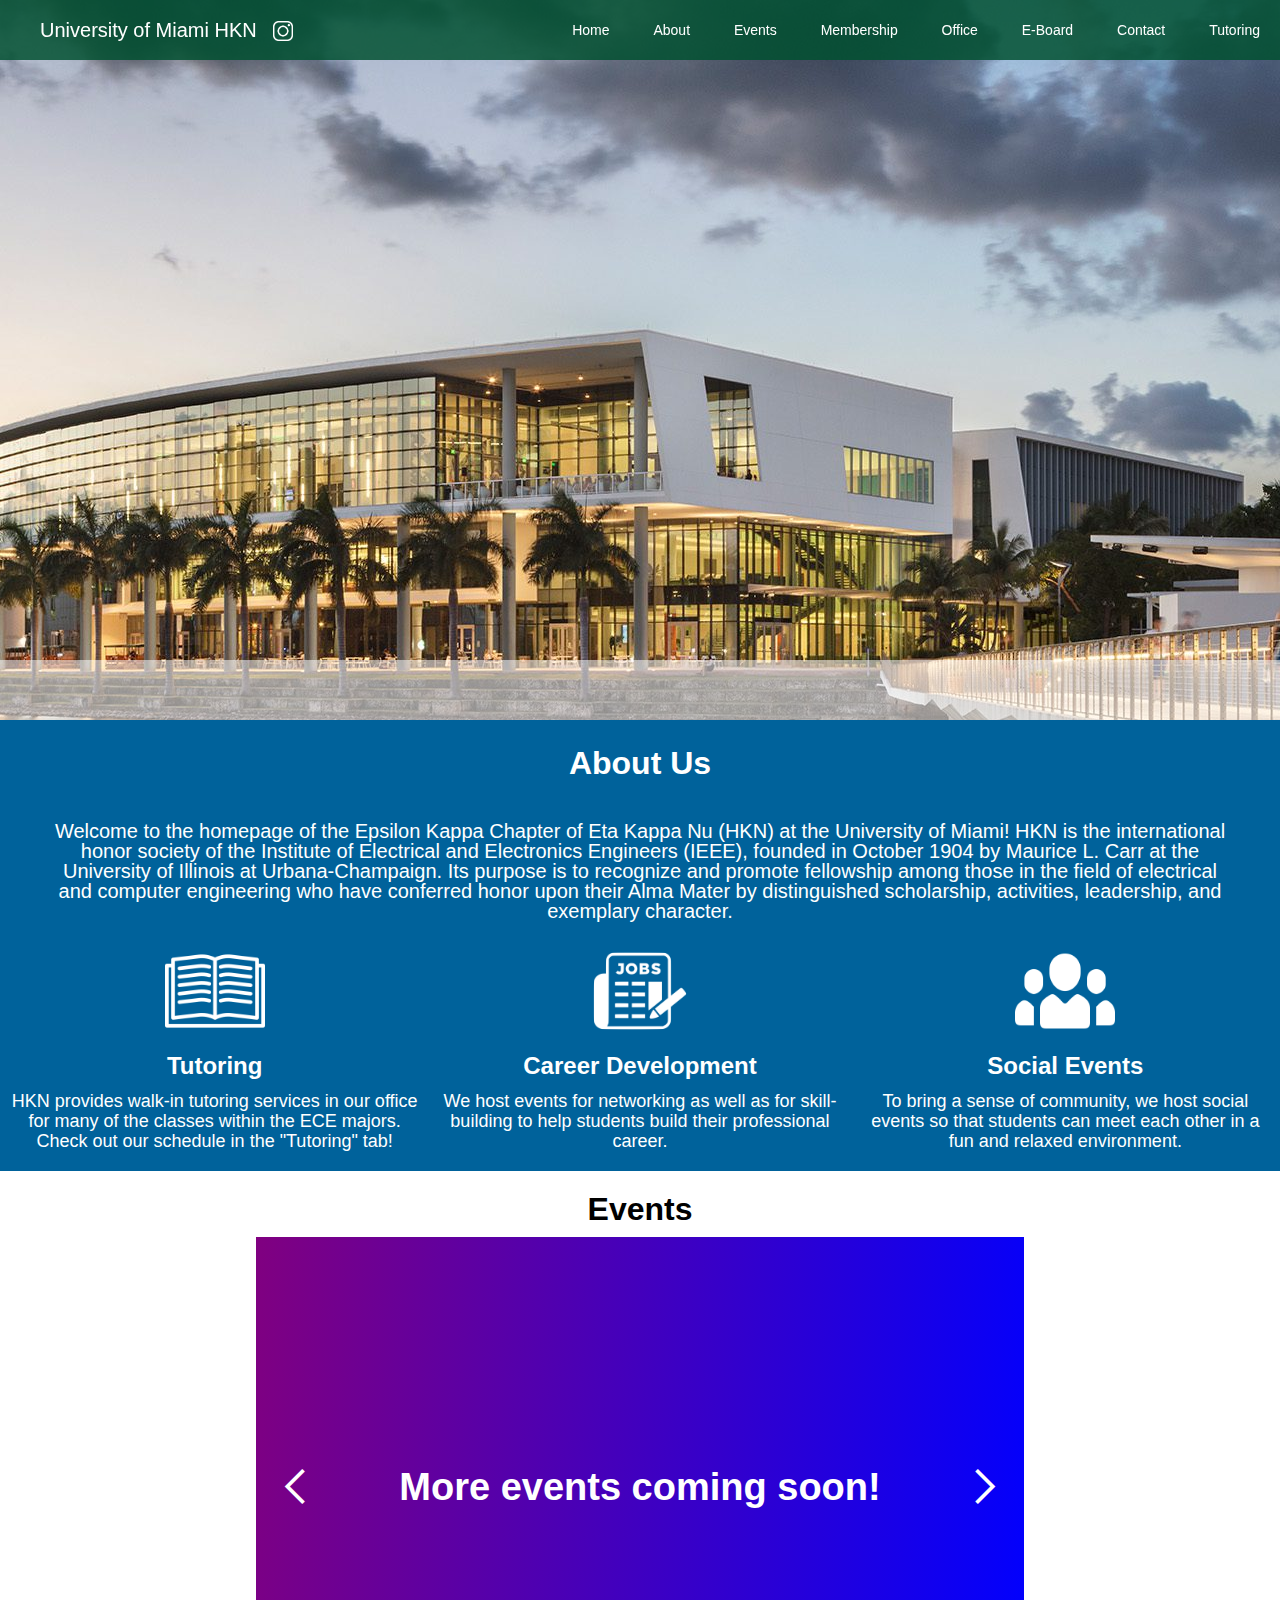
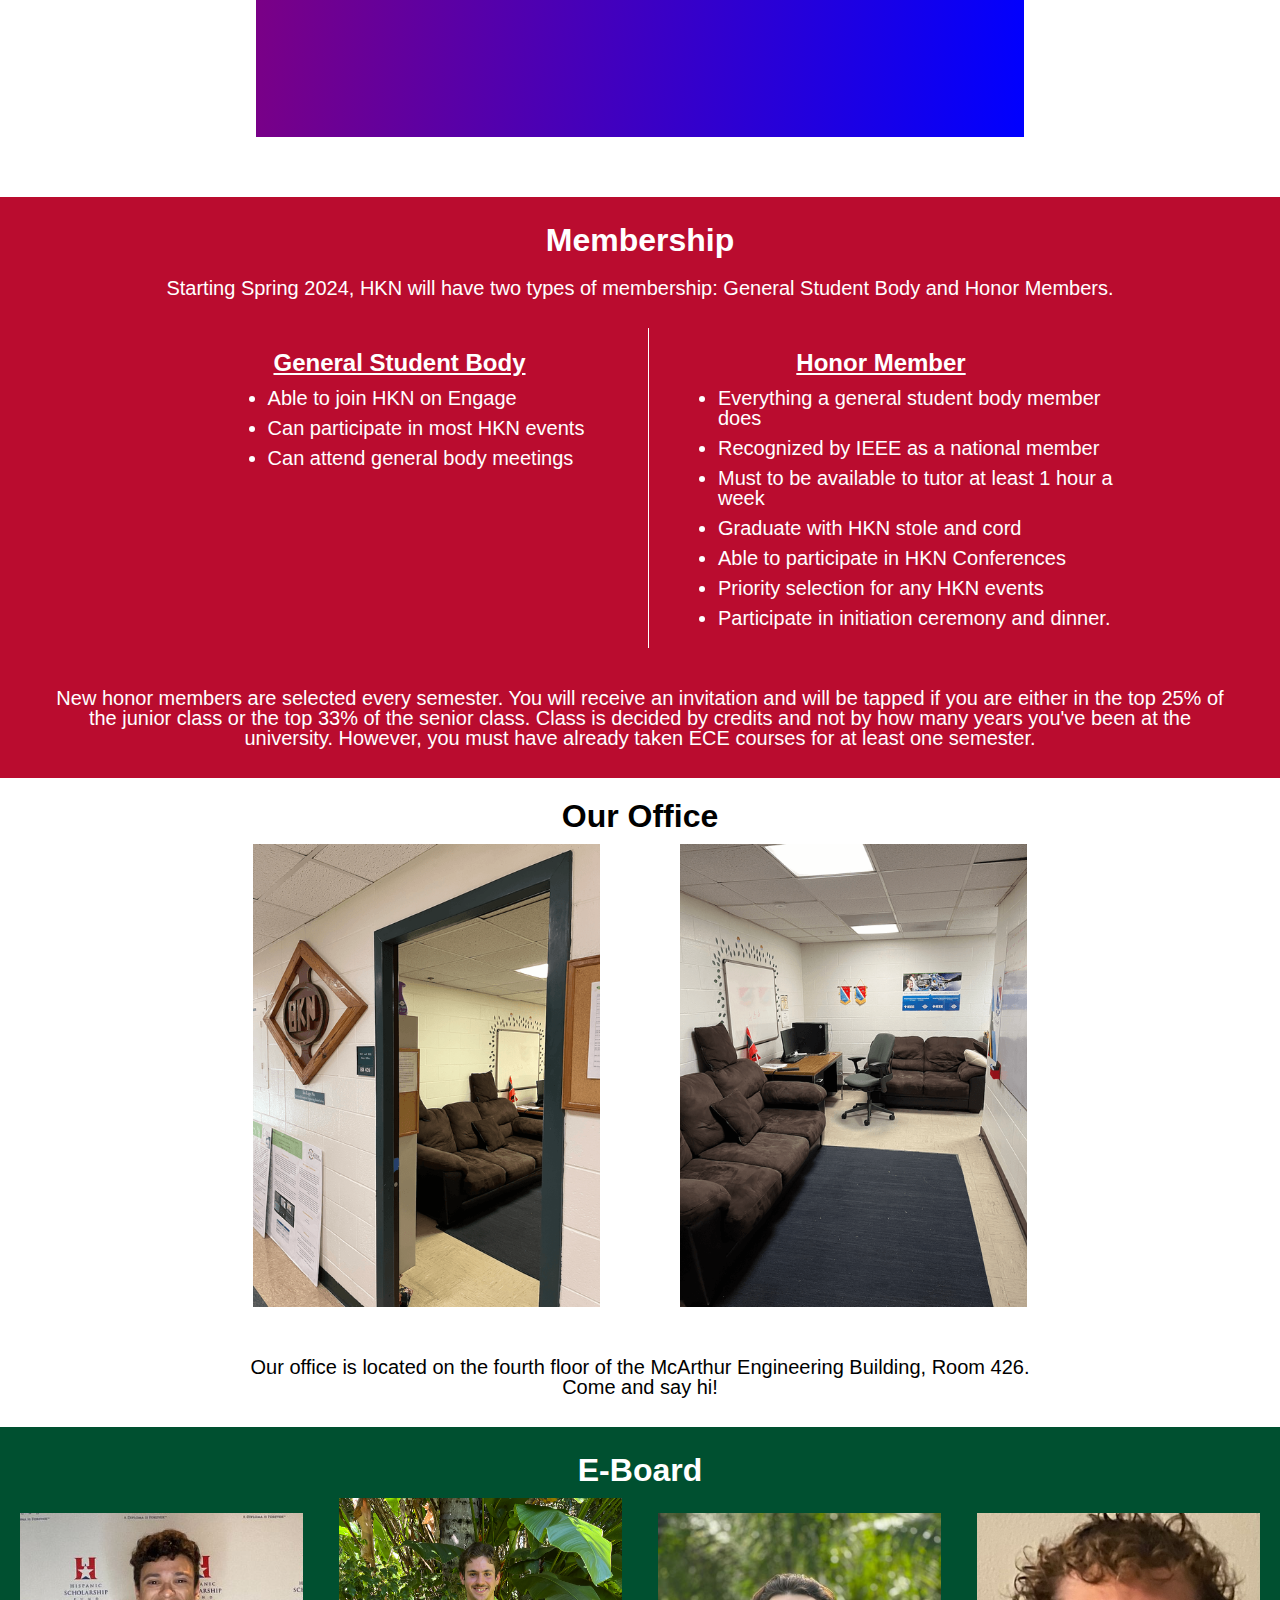
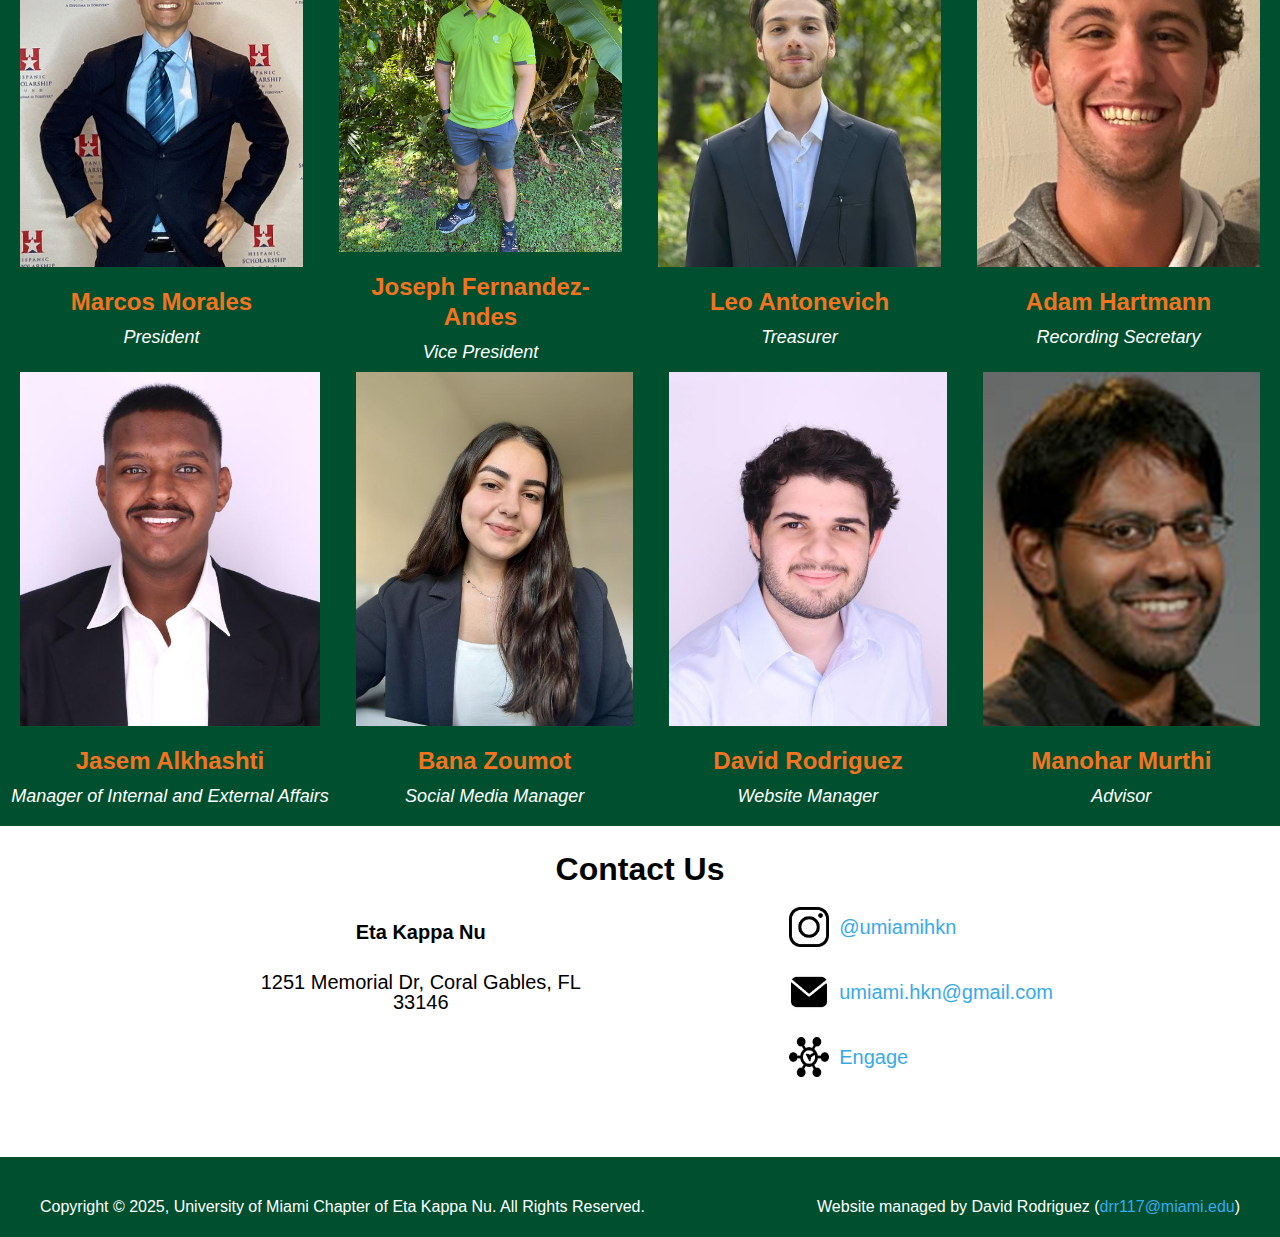
==== commit 61bd4575: "removed trivia night flyer" ====
--- a/index.html
+++ b/index.html
@@ -79,11 +79,6 @@
           </div> -->
           <!-- More event coming soon -->
           <div class="slide-3 w-slide">
-            <div class="w-layout-blockcontainer container-3 w-container">
-              <img src="images/Trivia-Night-Flyer-Spr2025.jpg" loading="lazy" sizes="(max-width: 479px) 100vw, (max-width: 767px) 60vw, 370px" srcset="images/Trivia-Night-Flyer-Spr2025-p-500.jpg 500w" alt="A flyer for the HKN Trivia Night social event taking place March 26th at 6:30pm at the ECE conference room." class="image-5">
-            </div>
-          </div>
-          <div class="slide-3 w-slide">
             <div class="w-layout-blockcontainer container-2 w-container">
               <h1 class="heading-5">More events coming soon!</h1>
             </div>
